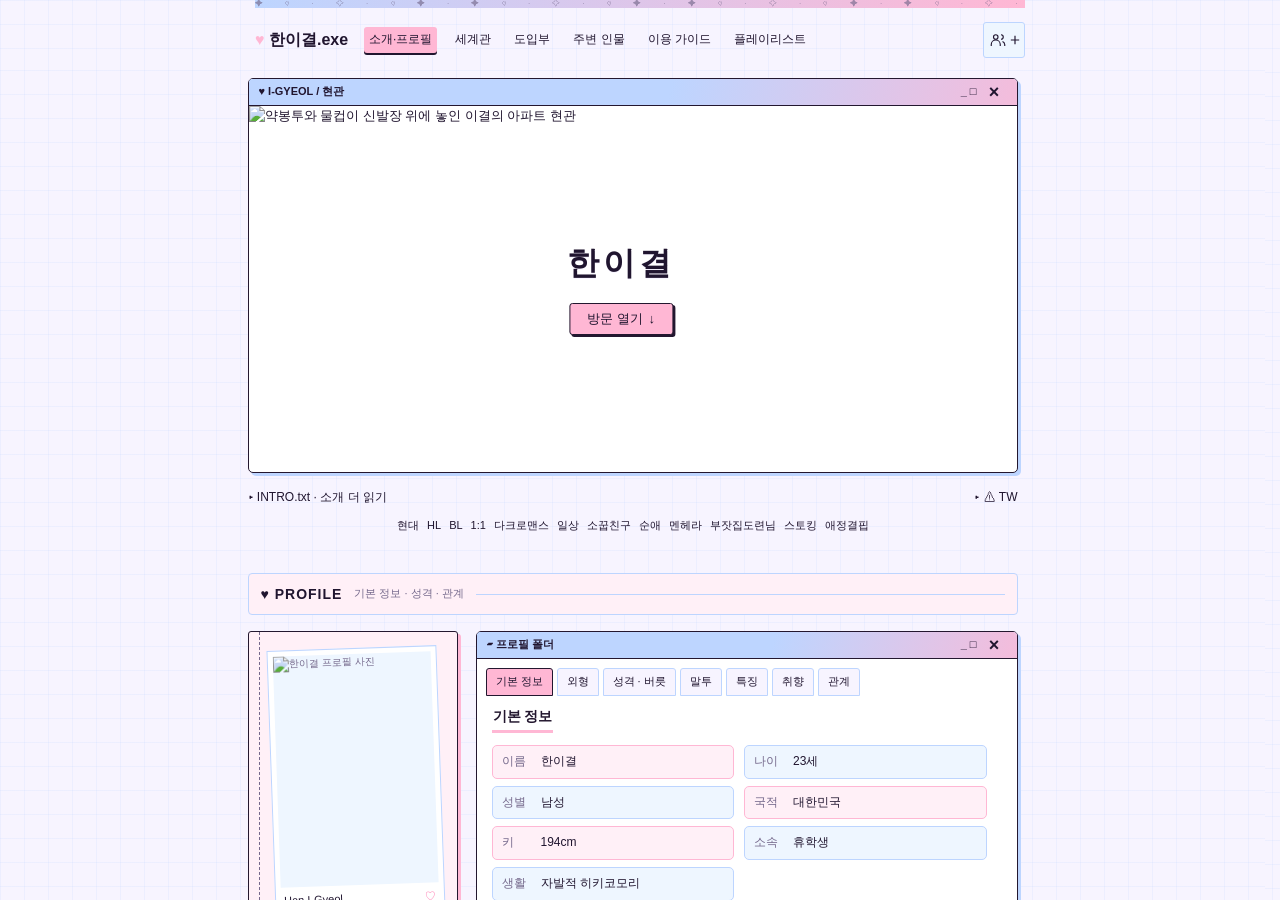
==== index.html @ fdb328ef "Keep status preview scoped to its guide and follow the top platform selector" ====
<!doctype html>
<html lang="ko"><head><meta charset="utf-8"><meta name="viewport" content="width=device-width,initial-scale=1"><meta name="theme-color" content="#f7f4ff"><title>소개·프로필 · 한이결.exe</title><link rel="stylesheet" href="styles.css?v=20261030-semantic-spacing"><link rel="stylesheet" href="motion.css?v=20261028-desktop-fast"><link rel="stylesheet" href="profile-detail.css?v=20261023p"><link rel="preload" href="https://cdn.jsdelivr.net/gh/projectnoonnu/noonfonts_20-07@1.0/paybooc-Medium.woff" as="font" type="font/woff" crossorigin><link rel="preload" href="https://cdn.jsdelivr.net/gh/projectnoonnu/noonfonts_20-07@1.0/paybooc-Bold.woff" as="font" type="font/woff" crossorigin><link rel="preload" href="https://cdn.jsdelivr.net/gh/projectnoonnu/noonfonts_20-07@1.0/paybooc-ExtraBold.woff" as="font" type="font/woff" crossorigin><link rel="stylesheet" href="delight.css?v=20261025-touch1"><link rel="stylesheet" href="fonts.css?v=20261023f"><script defer src="content.js?v=20261030-profile-prose"></script><script defer src="supplement.js?v=20261030-profile-prose"></script><script defer src="app.js?v=20261109-status-owner"></script><script defer src="guide-ui.js?v=20261109-status-owner"></script><script defer src="character-menu.js?v=20261029-switch-home"></script><script defer src="delight.js?v=20261029-role-feedback"></script><script src="frame-shell.js?v=20261102-nav-start"></script><link rel="stylesheet" href="frame-shell.css?v=20261102-spacing"><script defer src="image-viewer.js?v=20261030-static-entry"></script><script defer src="menu-sounds.js?v=20261030-no-header-toggle"></script><link rel="stylesheet" href="opening-preview.css?v=20261025-touch1"><script defer src="opening-previews.js?v=20261024-opening1"></script><script defer src="opening-preview.js?v=20261030-shared-image-popup"></script>
<link rel="icon" type="image/svg+xml" href="favicon.svg">
<link rel="icon" type="image/png" sizes="32x32" href="favicon-32.png">
<link rel="shortcut icon" href="favicon.ico">
<style id="balanced-tags-style">
.balanced-tags{display:flex;flex-wrap:wrap;justify-content:center;align-items:center;gap:4px var(--tag-gap,8px);container:tag-list / inline-size}
.balanced-tags>.tag-row{display:flex;flex-wrap:wrap;flex:0 0 auto;justify-content:center;align-items:center;gap:var(--tag-gap,8px);min-width:0;max-width:100%}
.balanced-tags>.tag-row>span{flex:0 0 auto;white-space:nowrap;word-break:keep-all;overflow-wrap:normal}
.keyword-tag-piece.balanced-tags{--tag-gap:6px}
@container tag-list (max-width:440px){#intro .balanced-tags>.tag-row>.kw-chip{font-size:11px;line-height:1.5;padding:3px 5px}}
@container tag-list (max-width:320px){.tag-row{--tag-gap:4px}#intro .balanced-tags>.tag-row>.kw-chip{font-size:10.5px;padding-inline:4px}}
@container tag-list (max-width:280px){.tag-row{--tag-gap:3px}#intro .balanced-tags>.tag-row>.kw-chip{font-size:10px;padding-inline:3px}}

.tags .tag-row>span[data-ig-hover="content"]{color:var(--ink);background-color:var(--blue)}
.tags .tag-row>span[data-tag-even][data-ig-hover="content"]{background-color:var(--pink)}
</style></head><body class="page-index"><div class="site-shell"><header><a class="brand" href="index.html"><span class="brand-heart" aria-hidden="true">♥</span> 한이결.exe</a><nav aria-label="페이지 메뉴"><a href="index.html" aria-current="page">소개·프로필</a><a href="world.html">세계관</a><a href="starts.html">도입부</a><a href="npc.html">주변 인물</a><a href="guide.html">이용 가이드</a><a href="music.html">플레이리스트</a></nav></header><main><section id="intro" class="window hero"><div class="titlebar"><span>♥ I-GYEOL / 현관</span><span class="window-controls"><span aria-hidden="true">_ □</span><button class="window-close" id="entrance-close" type="button" aria-label="현관 창 반응 보기" title="현관 창 반응 보기"><span aria-hidden="true">×</span></button></span></div><div class="scene"><img src="https://cdn.imgchest.com/files/9400716537b5.png" alt="약봉투와 물컵이 신발장 위에 놓인 이결의 아파트 현관" width="1816" height="866"><div class="hero-copy"><h1>한이결</h1><button type="button" aria-expanded="false" aria-controls="platform-choices" id="door-open"><span>방문 열기</span> <span class="door-arrow" aria-hidden="true">↓</span></button><div id="platform-choices" class="platform-reveal" role="region" aria-label="접속 플랫폼 선택" aria-hidden="true" inert><div class="platform-tray"><div class="platform-options"><a id="platform-elyn" class="platform-option" href="https://elyn.ai/characters/4eb2f936-fa54-4d45-80d9-69b835ed3809" target="_blank" rel="noopener noreferrer"><strong>엘린</strong><span>캐릭터 페이지 열기 ↗</span></a><a id="platform-nody" class="platform-option" href="https://nody.mayoube.co.kr/character/e3ac43f4-b999-419f-8f50-44261b28cfd3" target="_blank" rel="noopener noreferrer"><strong>노디</strong><span>캐릭터 페이지 열기 ↗</span></a></div></div></div></div></div></section><div class="intro-toolbar"><button type="button" id="intro-toggle" class="intro-toggle" aria-expanded="false" aria-controls="intro-copy">INTRO.txt · 소개 더 읽기</button><button type="button" id="tw-toggle" class="intro-toggle" aria-expanded="false" aria-controls="tw-copy">⚠ TW</button><div id="intro-copy" class="intro-panel prose" role="region" aria-labelledby="intro-toggle" hidden></div><div id="tw-copy" class="intro-panel" role="region" aria-labelledby="tw-toggle" hidden></div></div><div class="tags balanced-tags"><div class="tag-row"><span>현대</span> <span>HL</span> <span data-tag-even>BL</span> <span>1:1</span> <span data-tag-even>다크로맨스</span> <span>일상</span></div><div class="tag-row"><span data-tag-even>소꿉친구</span> <span>순애</span> <span data-tag-even>멘헤라</span> <span>부잣집도련님</span> <span data-tag-even>스토킹</span> <span>애정결핍</span></div></div><section id="profile"><div class="section-heading"><h2 id="profile-title" tabindex="-1">♥ PROFILE</h2><span>기본 정보 · 성격 · 관계</span></div><div class="profile-layout"><aside class="notebook"><figure><img id="portrait" class="portrait-slot" src="https://cdn.imgchest.com/files/3a41ff79a60e.png" alt="한이결 프로필 사진" width="832" height="1216" decoding="async" style="display:block;width:100%;height:auto"><figcaption>Han I-Gyeol <span>♡</span></figcaption></figure></aside><div class="profile-right"><div class="window profile-window"><div class="titlebar"><span>▰ 프로필 폴더</span><span class="window-controls"><span aria-hidden="true">_ □</span><button class="window-close" type="button" aria-label="프로필 창 반응 보기" title="프로필 창 반응 보기"><span aria-hidden="true">×</span></button></span></div><div id="profile-tabs" class="tabs" role="tablist" aria-label="프로필 항목"></div><div id="profile-panel" role="tabpanel" tabindex="0"></div></div><div class="records-heading">RECORDS <span>기록을 뒤집어 보세요 ↗</span></div><div id="record-list" class="records"></div></div></div></section></main><footer><a href="index.html">♥ 한이결.exe</a><span>한이결 캐릭터 안내</span></footer></div></body></html>
---- styles.css ----
:root{--bg:#f7f4ff;--blue:#bdd5ff;--pink:#ffb7d4;--ink:#20152f;--edge:#23172f;--muted:#75698c;--white:white;--pinkpaper:#fff0f7;--bluepaper:#eef6ff}*{box-sizing:border-box}html{scroll-behavior:smooth;scroll-padding-top:18px;overflow-y:scroll;scrollbar-gutter:stable}body{margin:0;overflow-anchor:none;background:var(--bg);color:var(--ink);font:13px/1.6 "Malgun Gothic",Arial,sans-serif}button,a,summary{-webkit-tap-highlight-color:transparent}button{font:inherit;color:inherit;cursor:pointer;border:1px solid var(--edge);background:white;padding:3px 10px;min-height:30px;border-radius:3px}a{color:inherit;text-underline-offset:3px}@media (hover:hover) and (pointer:fine){button:hover,a:hover{color:var(--muted)}}@media (hover:none),(pointer:coarse),(pointer:none){button:active,a:active{color:var(--muted)}}button:focus-visible,a:focus-visible,summary:focus-visible,[tabindex]:focus-visible{outline:2px solid #7eb3ff;outline-offset:3px}button:disabled{cursor:default;color:var(--muted)}.site-shell{width:min(770px,calc(100% - 32px));margin:auto}header{display:flex;align-items:center;gap:16px;flex-wrap:wrap;padding:14px 0 12px}.brand{font-weight:800;text-decoration:none;font-size:16px;white-space:nowrap}nav{display:flex;gap:13px;flex:1;flex-wrap:wrap}nav a{text-decoration:none;font-size:12px}.platforms{display:flex;gap:5px}.platforms button{min-height:23px;font-size:10px;padding:1px 5px;background:var(--pinkpaper)}.window{border:1px solid var(--edge);border-radius:5px;background:white;box-shadow:3px 3px 0 var(--blue)}.titlebar{height:27px;display:flex;align-items:center;justify-content:space-between;background:var(--blue);border-bottom:1px solid var(--edge);padding:0 10px;font-size:11px;font-weight:700;border-radius:4px 4px 0 0}.scene{position:relative;overflow:hidden;border-radius:0 0 4px 4px}.scene>img{display:block;width:100%;height:auto}.hero-copy{position:absolute;left:48.5%;top:50%;transform:translate(-50%,-50%);text-align:center;width:40%;text-shadow:0 1px var(--bg)}.eyebrow{font-size:11px;letter-spacing:1px}.hero h1{font-size:32px;line-height:1.25;margin:7px 0 8px;letter-spacing:4px}.hero-copy p{word-break:keep-all;font-size:14px;line-height:1.75;margin:0 0 14px}.hero-copy button{background:var(--pink);height:32px;min-height:32px;padding:3px 17px;box-shadow:2px 2px 0 var(--edge)}.intro-toolbar{display:flex;gap:14px;justify-content:space-between;margin:12px 0 5px;font-size:12px}.intro-toolbar>details{flex:1}.intro-toolbar>.tw{flex:0 0 auto;max-width:75%}summary{cursor:pointer}.intro-toolbar .prose,.tw p{padding:10px 12px;border:1px solid var(--blue);background:white}.tags{display:flex;gap:13px;justify-content:center;color:var(--muted);font-size:11px;margin:8px 0 17px}.tags span{color:var(--ink)}section{scroll-margin-top:18px}.section-heading{display:flex;align-items:center;gap:12px;margin-bottom:16px;padding:9px 12px;background:var(--bluepaper);border:1px solid var(--blue);border-radius:4px}.section-heading h2{margin:0;font-size:14px;letter-spacing:1px}.section-heading>span{font-size:11px;color:var(--muted)}.section-heading:after{content:"";height:1px;flex:1;background:var(--blue)}#profile,#world,#start,.lower-row,#guide,#playlist{margin-top:38px}.profile-layout{display:grid;grid-template-columns:210px minmax(0,1fr);gap:18px}.notebook{background:var(--pinkpaper);border:1px solid var(--edge);padding:16px 16px 12px 22px;border-radius:3px;position:relative;box-shadow:3px 3px 0 var(--pink)}.notebook:before{content:"";position:absolute;left:5px;top:0;bottom:0;width:5px;border-right:1px dashed var(--muted)}figure{margin:0;background:white;border:1px solid var(--blue);padding:5px 5px 4px;transform:rotate(-2deg)}.portrait-slot{display:grid;place-items:center;width:100%;height:220px;background:var(--bluepaper);color:var(--muted);font-size:10px}figcaption{font-size:11px;padding:5px 3px 0;display:flex;justify-content:space-between}figcaption span{color:#ff7eb3}.notebook p{font-size:11px;margin:13px 0 2px;text-align:center}.notebook small{display:block;text-align:center;font-size:10px;color:var(--muted)}.profile-right{min-width:0}.tabs{display:flex;flex-wrap:wrap;gap:4px;padding:9px 9px 0}.tabs button{min-height:28px;padding:3px 9px;font-size:11px;border-color:var(--blue);background:var(--bg);border-radius:3px 3px 0 0}.tabs button[aria-selected=true]{background:var(--pink);border-color:var(--edge)}#profile-panel{padding:10px 15px 13px;height:220px;min-height:0;overflow-y:auto;overflow-x:hidden;scrollbar-gutter:stable;overscroll-behavior-y:contain;overflow-anchor:none;font-size:12px}#profile-panel h3{font-size:12px;margin:0 0 7px}ul.lines{padding:0;margin:0;list-style:none}ul.lines li+li{margin-top:4px}dl{display:grid;grid-template-columns:1fr 1fr;gap:5px 15px;margin:0}dl div{display:flex;gap:10px;border-bottom:1px dotted var(--blue);padding:3px 0}dt{color:var(--muted);min-width:30px}dd{margin:0}.relation-label{display:block;color:var(--muted);font-size:11px;margin-bottom:4px}.relation-copy{font-size:14px;margin:6px 0}.records-heading{font-size:10px;font-weight:bold;margin:13px 0 6px;letter-spacing:1px}.records-heading span{float:right;font-size:10px;font-weight:400;letter-spacing:0;color:var(--muted)}.records{display:grid;grid-template-columns:repeat(3,minmax(0,1fr));gap:9px}.record-toggle{height:98px;padding:7px 8px;width:100%;background:var(--bluepaper);position:relative;overflow:hidden;text-align:left;font-size:10px}.record-toggle:nth-child(2){background:var(--pinkpaper)}.record-front{display:flex;flex-direction:column;height:100%;justify-content:space-between}.record-front b{font-size:11px}.record-doc{display:block;border-bottom:1px dashed var(--muted);padding:3px 0;color:var(--muted)}.record-flip{align-self:flex-end;font-size:10px}.record-back{display:none;font-size:11px;line-height:1.65}.record-toggle[aria-expanded=true] .record-front{display:none}.record-toggle[aria-expanded=true] .record-back{display:block}.film{background:var(--edge);border-radius:4px;padding:10px 9px;position:relative}.film:before,.film:after{content:"";display:block;height:4px;background:repeating-linear-gradient(90deg,var(--bg) 0 7px,transparent 7px 18px)}.filmstrip{display:grid;grid-template-columns:repeat(7,minmax(0,1fr));gap:7px;padding:7px 0;overflow-x:auto;scroll-snap-type:x mandatory}.opening-card{height:86px;min-width:0;text-align:left;padding:7px;background:var(--bluepaper);border:1px solid var(--bg);display:flex;flex-direction:column;justify-content:space-between;scroll-snap-align:start}.opening-card:nth-child(even){background:var(--pinkpaper)}.opening-card[aria-pressed=true]{outline:2px solid var(--pink);outline-offset:-3px}.opening-card small{font-size:9px;color:var(--muted)}.opening-card b{font-size:11px}.opening-card .hint{font-size:9px;color:var(--muted);line-height:1.4}.opening-detail{display:flex;align-items:baseline;gap:12px;padding:9px 2px;font-size:11px}.opening-detail b{white-space:nowrap}.opening-detail p{flex:1;margin:0}.opening-detail button{font-size:10px;min-height:26px;padding:1px 6px;white-space:nowrap}.lower-row{display:grid;grid-template-columns:minmax(0,1fr) 380px;gap:20px;align-items:start}.npc{background:var(--bluepaper);color:var(--ink);border:1px solid var(--blue);border-radius:5px;padding:13px 14px}.npc .section-heading>span{color:var(--ink)}.npc .section-heading:after{background:var(--blue)}.npc h2{font-size:13px}.npc-folders{display:grid;grid-template-columns:repeat(3,minmax(0,1fr));gap:7px}.npc-folder{position:relative;background:var(--blue);border-color:var(--ink);color:var(--ink);text-align:left;padding:8px 9px 5px;font-size:12px;margin-top:6px}.npc-folder:before{content:"";position:absolute;top:-5px;left:-1px;width:35%;height:5px;background:inherit;border:1px solid var(--ink);border-bottom:0;border-radius:3px 3px 0 0}.npc-folder[aria-pressed=true]{background:var(--pink);color:var(--ink)}#npc-detail{font-size:11px;margin-top:12px}#npc-detail h3{font-size:13px;margin:0 0 5px}#npc-detail p{margin:5px 0}.muted{color:var(--muted)}.state-section{min-width:0}.state-section .section-heading{margin-bottom:5px}#state-frame{display:block;border:0;width:380px;max-width:100%;height:110px;background:transparent}#command-feedback{display:block;font-size:10px;color:var(--muted);padding:4px 10px}.guide{box-shadow:2px 2px 0 var(--blue)}.guide>details>summary{padding:9px 12px;font-size:12px;font-weight:700;background:var(--bluepaper);border-radius:4px}.guide summary span{font-size:10px;font-weight:400;color:var(--muted);margin-left:12px}#guide-tabs{padding-bottom:8px;gap:5px}#guide-tabs button{border-radius:3px}#guide-panel{padding:2px 15px 13px;font-size:12px;white-space:pre-wrap;overflow-wrap:anywhere}#guide-panel h3{font-size:13px;margin:0 0 7px}.prose p{white-space:pre-line;margin:0 0 10px}.music-layout{display:grid;grid-template-columns:210px minmax(0,1fr);gap:20px;background:var(--bluepaper);border:1px solid var(--edge);border-radius:4px;padding:14px}.player{text-align:center;align-self:center}.player img{display:block;width:150px;height:110px;object-fit:contain;margin:0 auto 8px}.player h3{font-size:13px;margin:4px 0}.player p{font-size:11px;margin:0 0 10px}.player small{font-size:9px;color:var(--muted)}.player-controls{display:flex;align-items:center;justify-content:center;gap:5px;margin-bottom:7px}.player-controls a{font-size:10px}.player-controls button{min-height:28px;padding:0 8px}#track-list{list-style:none;counter-reset:tracks;padding:0;margin:0;display:grid;grid-template-columns:1fr 1fr;gap:0 15px}#track-list li{counter-increment:tracks;border-bottom:1px dotted var(--blue);min-width:0}.track-button{display:flex;align-items:center;width:100%;text-align:left;border:0;background:transparent;padding:5px 4px;gap:7px;min-height:36px}.track-button:before{content:counter(tracks,decimal-leading-zero);font-size:10px;color:var(--muted)}.track-button>span{min-width:0;display:flex;flex-direction:column}.track-button b{font-size:10px;font-weight:700;line-height:1.4}.track-button small{font-size:9px;color:var(--muted)}.track-button[aria-pressed=true]{background:var(--pinkpaper)}footer{display:flex;justify-content:space-between;padding:20px 0;font-size:11px;color:var(--muted)}@media(max-width:700px){.site-shell{width:calc(100% - 24px)}header{gap:8px 13px;padding:10px 0}nav{order:3;flex-basis:100%;gap:14px}.brand{flex:1}.hero-copy{width:48%}.eyebrow{font-size:9px;letter-spacing:0}.hero h1{font-size:28px;margin:3px 0}.hero-copy p{font-size:11px;line-height:1.5;margin:0 0 7px}.hero-copy button{font-size:11px;height:30px;min-height:30px}.profile-layout{grid-template-columns:145px minmax(0,1fr);gap:12px}.notebook{padding:13px 10px 10px 17px}.notebook .portrait-slot{height:170px}.notebook p{font-size:9px}.notebook small{font-size:9px}.tabs{padding:7px 7px 0;gap:3px}.tabs button{padding:3px 6px;font-size:10px}#profile-panel{padding:9px;height:220px;min-height:0;font-size:11px}dl{grid-template-columns:1fr;gap:2px}.records{gap:5px}.record-toggle{padding:5px;height:100px}.record-front b{font-size:10px}.record-doc{font-size:9px}.record-back{font-size:11px;line-height:1.7}.filmstrip{display:flex}.opening-card{flex:0 0 112px}.lower-row{grid-template-columns:minmax(0,1fr);gap:18px}.state-section{width:100%;max-width:380px;min-width:0;justify-self:center}.opening-detail{flex-wrap:wrap;gap:4px 9px}.opening-detail p{flex-basis:75%}.music-layout{grid-template-columns:160px minmax(0,1fr);gap:10px;padding:10px}#track-list{grid-template-columns:1fr}.section-heading>span{font-size:10px}.tags{font-size:10px;gap:10px}.guide summary span{display:block;margin-left:12px}.intro-toolbar{font-size:11px}.records-heading span{display:none}}@media(max-width:430px){.hero-copy{position:static;transform:none;width:100%;background:var(--pinkpaper);padding:10px;display:grid;grid-template-columns:1fr auto;align-items:center;text-align:left;column-gap:10px}.hero-copy .eyebrow{grid-column:1;font-size:10px}.hero-copy h1{font-size:25px;letter-spacing:2px;grid-column:1;margin:0}.hero-copy p{grid-column:1;font-size:11px;margin:2px 0}.hero-copy p br{display:none}.hero-copy button{grid-column:2;grid-row:1/4}.profile-layout{grid-template-columns:1fr}.notebook{display:flex;align-items:center;justify-content:center;gap:13px;padding:13px 18px;flex-wrap:wrap}.notebook figure{width:170px;flex-shrink:0}.notebook .portrait-slot{height:220px}.notebook p{font-size:11px;margin:0;width:100%;text-align:center}.notebook small{font-size:10px}.profile-right{margin-top:4px}#profile-panel{height:240px;min-height:0;font-size:12px}.tabs button{font-size:11px}dl{grid-template-columns:1fr 1fr}.music-layout{grid-template-columns:1fr}.player{display:grid;grid-template-columns:130px 1fr;align-items:center;column-gap:9px;text-align:left}.player img{width:130px;height:100px;grid-row:1/6;margin:0}.player small{font-size:9px}.player h3{font-size:12px}.player p{margin:0}.player-controls{justify-content:flex-start;margin:5px 0}#track-list{grid-template-columns:1fr 1fr;gap:0 9px}.track-button{min-height:42px}.track-button b{font-size:10px}.record-toggle{height:96px}.section-heading{gap:8px}.section-heading h2{font-size:13px}.npc-folders{gap:7px}.opening-detail p{flex-basis:100%;order:3}.notebook small{display:none}}

/* Section groups and NPC image preview */
#profile>.section-heading,#world>.section-heading,#playlist>.section-heading{background:var(--pinkpaper)}.npc .section-heading{border:0;background:transparent;padding:0 0 9px;margin-bottom:12px}.lower-row{row-gap:34px}.records-heading{margin-top:20px}.npc-preview{display:grid;grid-template-columns:110px minmax(0,1fr);gap:14px;padding-top:10px;border-top:1px solid var(--blue)}.npc-photo{transform:none;padding:4px;align-self:start}.npc-photo-button{display:grid;place-items:center;width:100%;height:140px;padding:0;border:0;background:var(--bg);font-size:10px;color:var(--muted);overflow:hidden}.npc-photo-button img{width:100%;height:100%;object-fit:cover;display:block}.npc-photo-button img[hidden],.npc-photo-button span[hidden]{display:none}.npc-photo-change{display:block;margin:3px auto 0;padding:0 4px;min-height:21px;border:0;background:transparent;font-size:9px}.npc-intro{min-width:0}.photo-lightbox{padding:38px 12px 12px;border:2px solid var(--ink);border-radius:6px;background:var(--bg);max-width:90vw;max-height:90vh}.photo-lightbox::backdrop{background:#20152fcc}.photo-lightbox img{display:block;max-width:80vw;max-height:78vh;object-fit:contain}.photo-close{position:absolute;right:8px;top:5px;min-height:25px;font-size:11px}@media(max-width:700px){#profile,#world,#start,.lower-row,#guide,#playlist{margin-top:32px}.section-heading{padding:8px 10px;margin-bottom:14px}.npc-preview{grid-template-columns:95px minmax(0,1fr);gap:11px}.npc-photo-button{height:125px}}

/* Separate pages, editorial guide layouts */
nav a{padding:3px 5px;border-radius:3px}nav a[aria-current=page]{background:var(--pink);box-shadow:0 2px 0 var(--ink)}.page-masthead{padding:22px 0 20px;margin:8px 0 24px;border-top:2px solid var(--ink);border-bottom:1px solid var(--blue)}.page-masthead>span{font:10px monospace;letter-spacing:2px;color:var(--muted)}.page-masthead h1{font-size:27px;margin:5px 0;line-height:1.4}.page-masthead p{font-size:12px;color:var(--muted);margin:4px 0 0}.page-world #world,.page-starts #start,.page-npc #npc,.page-guide #guide,.page-music #playlist{margin-top:0}footer{margin-top:42px;padding:15px 0 24px;border-top:1px solid var(--blue);display:flex;justify-content:space-between;font-size:10px;color:var(--muted)}footer a{text-decoration:none}.page-npc .npc-preview{grid-template-columns:170px minmax(0,1fr);gap:22px}.page-npc .npc-photo-button{height:225px}.page-npc .npc-intro{font-size:12px;line-height:1.9}.page-npc .npc-folders{gap:14px}.page-npc .npc-folder{min-height:39px}.page-npc #npc{padding:20px}.page-guide .state-section{width:380px;max-width:100%;margin:32px auto 0}.page-guide .state-section[hidden]{display:none}.guide-topic-tabs{padding:0 0 16px;gap:8px;border-bottom:2px solid var(--ink);margin-bottom:20px}.guide-topic-tabs button{min-height:34px;padding:6px 14px;font-size:12px}.guide-card-grid,.play-tip-grid,.world-grid{display:grid;grid-template-columns:1fr 1fr;gap:18px;margin:18px 0}.guide-card{position:relative;padding:16px;border:1px solid var(--blue);border-radius:5px;background:var(--bluepaper);font-size:12px;line-height:1.8;min-width:0}.guide-card:nth-child(even){background:var(--pinkpaper)}.guide-card h3{font-size:14px;margin:0 0 10px;color:var(--ink)}.guide-card p{margin:7px 0;white-space:pre-line;word-break:keep-all}.guide-card h4{font-size:11px;color:var(--muted);margin:18px 0 6px}.guide-list{padding-left:17px;margin:0}.guide-list li+li{margin-top:7px}.guide-note{font-size:11px;color:var(--muted);margin:10px 0 18px}.settings-metrics{display:grid;grid-template-columns:repeat(3,1fr);gap:12px}.setting-metric{padding:16px 12px;border:1px solid var(--ink);border-top:6px solid var(--blue);background:var(--white);border-radius:4px}.setting-metric:nth-child(2){border-top-color:var(--pink)}.setting-metric span{display:block;font-size:11px;color:var(--muted);margin-bottom:5px}.setting-metric strong{font-size:19px;line-height:1.4}.guide-disclosure{margin:13px 0;border:1px solid var(--blue);border-radius:5px;background:white;overflow:hidden}.guide-disclosure>summary{padding:11px 14px;background:var(--bluepaper);font-size:12px;font-weight:700}.guide-disclosure[open]>summary{background:var(--pinkpaper);border-bottom:1px solid var(--blue)}.disclosure-body{padding:14px}.disclosure-body>.guide-disclosure:first-child{margin-top:0}.disclosure-body>.guide-disclosure:last-child{margin-bottom:0}.guide-table{width:100%;border-collapse:collapse;font-size:11px;line-height:1.8}.guide-table th,.guide-table td{padding:10px;border-bottom:1px solid var(--blue);text-align:left;vertical-align:top}.guide-table tr:last-child th,.guide-table tr:last-child td{border:0}.guide-table th{width:170px;background:var(--bg);font-weight:700}.guide-table small{display:block;margin-top:5px;color:var(--muted);font-size:10px}.settings-path{font-size:11px;padding:9px 12px;border-left:3px solid var(--pink);background:var(--bg);line-height:1.8}.guidance-code-grid{display:grid;gap:13px}.copy-content{white-space:pre-wrap;overflow-wrap:anywhere;font:11px/1.8 Consolas,monospace;margin:10px 0 0;padding:13px;background:white;border:1px solid var(--blue);max-height:280px;overflow:auto}.copy-button{position:absolute;top:11px;right:12px;font-size:10px;min-height:26px}.guidance-code-grid h3{padding-right:80px}.play-ideas{display:grid;grid-template-columns:1fr 1fr;gap:13px 25px;padding-left:22px;margin:0;font-size:12px}.command-guide-grid{display:grid;grid-template-columns:repeat(3,1fr);gap:13px;margin-top:18px}.command-explainer{display:flex;flex-direction:column;gap:5px;padding:10px 0;border-top:1px solid var(--blue);font-size:11px}.command-explainer code{font:700 11px Consolas,monospace;background:white;padding:2px 5px;width:max-content;border:1px solid var(--pink);border-radius:3px}.guide-link{display:inline-block;margin-top:16px;padding:7px 10px;border:1px solid var(--ink);border-radius:3px;background:white;text-decoration:none;font-size:11px}.world-lead{font-size:14px;line-height:2;padding:18px 20px;background:var(--pinkpaper);border-left:4px solid var(--pink)}.world-lead p{margin:4px 0;word-break:keep-all;overflow-wrap:break-word}.world-grid{align-items:start}.page-world .world-grid>.world-card:nth-child(1),.page-world .world-grid>.world-card:nth-child(4){background:var(--bluepaper)}.page-world .world-grid>.world-card:nth-child(2),.page-world .world-grid>.world-card:nth-child(3){background:var(--pinkpaper)}.world-card{padding:22px}.world-number{position:absolute;right:15px;top:12px;font:30px Georgia,serif;color:var(--blue)}.world-card h3{padding-right:35px}.world-ideas{margin-top:30px;padding-top:20px;border-top:2px solid var(--blue)}.world-ideas h3{font-size:15px}.world-idea-grid{display:grid;grid-template-columns:1fr 1fr;gap:0 16px}@media(max-width:700px){.page-masthead{margin-bottom:22px;padding:16px 0}.page-masthead h1{font-size:23px}.settings-metrics{gap:7px}.setting-metric{padding:10px 8px}.setting-metric strong{font-size:15px}.guide-card-grid,.play-tip-grid,.world-grid{gap:13px}.guide-card{padding:13px}.guide-table th{width:105px}.guide-table th,.guide-table td{padding:8px}.command-guide-grid{grid-template-columns:1fr}.command-explainer{flex-direction:row;align-items:baseline;gap:9px}.command-explainer code{flex-shrink:0}.guide-topic-tabs{gap:5px}.guide-topic-tabs button{font-size:11px;padding:5px 8px}.page-npc .npc-preview{grid-template-columns:120px minmax(0,1fr);gap:14px}.page-npc .npc-photo-button{height:160px}.page-npc #npc{padding:13px}.page-npc .npc-folders{gap:9px}.world-lead{font-size:12px;padding:14px}.world-number{font-size:24px}.world-card{padding:16px}}@media(max-width:430px){.guide-card-grid,.play-tip-grid,.world-grid,.world-idea-grid,.play-ideas{grid-template-columns:1fr}.page-npc .npc-preview{grid-template-columns:100px minmax(0,1fr);gap:11px}.page-npc .npc-photo-button{height:140px}.page-npc .npc-intro{font-size:11px}.settings-metrics{grid-template-columns:1fr 1fr 1fr}.setting-metric strong{font-size:13px}.setting-metric span{font-size:10px}.guide-table{font-size:10px}.guide-table th{width:88px}.disclosure-body{padding:10px}}
body{background-image:linear-gradient(#bdd5ff30 1px,transparent 1px),linear-gradient(90deg,#bdd5ff30 1px,transparent 1px);background-size:24px 24px}.brand-heart{color:var(--pink)}


/* Intro and content-warning controls stay on one stable row. */
.intro-toolbar{display:grid;grid-template-columns:minmax(0,1fr) auto;align-items:start;gap:8px 14px;margin:12px 0 5px}
.intro-toolbar .intro-toggle{grid-row:1;border:0;background:transparent;box-shadow:none;min-height:24px;padding:0;text-align:left;font-size:12px;white-space:nowrap;border-radius:0;transform:none;animation:none}
#intro-toggle{grid-column:1;justify-self:start}#tw-toggle{grid-column:2;justify-self:end}
.intro-toggle::before{content:"▸ ";display:inline}.intro-toggle[aria-expanded=true]::before{content:"▾ "}
.intro-toolbar .intro-panel{grid-column:1/-1;grid-row:2;width:100%;margin:0;padding:12px 14px;border:1px solid var(--blue);background:var(--white);font-size:12px;line-height:1.9;white-space:normal}
.intro-toolbar .intro-panel[hidden]{display:none}.intro-panel p:last-child{margin-bottom:0}
.notebook{align-self:start}
.hero-copy h1{margin:0 0 20px}
@media(max-width:430px){.hero-copy{grid-template-columns:1fr auto}.hero-copy h1{grid-row:1;margin:0}.hero-copy button{grid-row:1;grid-column:2}.intro-toolbar .intro-toggle{font-size:11px}.intro-toolbar .intro-panel{padding:10px 12px}}
/* World subheadings are labels, separate from the explanatory paragraphs. */
.page-world .world-card h4{display:table;margin:20px 0 10px;padding:4px 10px;border:1px solid var(--pink);border-left:4px solid var(--pink);border-radius:3px;background:var(--pinkpaper);color:var(--ink);font-size:12px;font-weight:800;line-height:1.6}
.page-world .world-card h4:first-of-type{margin-top:12px}
.page-world .world-idea-grid{display:grid;grid-template-columns:repeat(4,minmax(0,1fr));gap:12px;align-items:stretch}
.page-world .world-idea-card{padding:13px;border:1px solid var(--blue);border-radius:4px;background:var(--white);min-width:0}
.page-world .world-idea-card:nth-child(even){background:var(--pinkpaper);border-color:var(--pink)}
.page-world .world-idea-card h4{display:inline-block;margin:0 0 9px;padding:2px 7px;border-radius:3px;background:var(--bluepaper);color:var(--ink);font-size:12px;line-height:1.6;font-weight:800}
.page-world .world-idea-card p{margin:0;font-size:12px;line-height:1.85;word-break:keep-all;overflow-wrap:break-word}
@media(max-width:1000px){.page-world .world-idea-grid{grid-template-columns:repeat(3,minmax(0,1fr))}}
@media(max-width:600px){.page-world .world-idea-grid{grid-template-columns:repeat(2,minmax(0,1fr));gap:9px}.page-world .world-idea-card{padding:11px}}
/* Opening images share the entrance illustration's palette and drawing style. */
.page-starts .filmstrip{display:grid;grid-template-columns:repeat(3,minmax(0,1fr));gap:12px;padding:10px 0;overflow:visible}
.page-starts .opening-card{position:relative;isolation:isolate;overflow:hidden;display:flex;flex-direction:column;align-items:flex-start;justify-content:flex-end;gap:5px;height:210px;min-width:0;padding:12px;background:var(--bluepaper);border:1px solid var(--blue);border-radius:3px}
.page-starts .opening-card::before{content:"";position:absolute;left:0;top:0;width:100%;aspect-ratio:3/2;background-image:url("https://cdn.imgchest.com/files/2ed4f694d582.png");background-size:200% 400%;background-repeat:no-repeat;z-index:-2;pointer-events:none}
.page-starts .opening-card::after{content:"";position:absolute;inset:0;background:linear-gradient(0deg,var(--bluepaper) 3%,rgba(238,246,255,.96) 25%,rgba(238,246,255,.05) 75%);z-index:-1;pointer-events:none}
.page-starts .opening-card:nth-child(even)::after{background:linear-gradient(0deg,var(--pinkpaper) 3%,rgba(255,240,247,.96) 25%,rgba(255,240,247,.05) 75%)}
.page-starts .opening-card:nth-child(1)::before{background-position:0 0}.page-starts .opening-card:nth-child(2)::before{background-position:100% 0}.page-starts .opening-card:nth-child(3)::before{background-position:0 33.333333%}.page-starts .opening-card:nth-child(4)::before{background-position:100% 33.333333%}.page-starts .opening-card:nth-child(5)::before{background-position:0 66.666667%}.page-starts .opening-card:nth-child(6)::before{background-position:100% 66.666667%}.page-starts .opening-card:nth-child(7)::before{background-position:0 100%}
.page-starts .opening-card small{align-self:flex-start;margin-bottom:auto;padding:2px 6px;background:var(--bg);border:1px solid var(--blue);border-radius:2px;color:var(--muted);font-size:10px;line-height:1.5}
.page-starts .opening-card b{font-size:14px;line-height:1.5}.page-starts .opening-card .hint{color:var(--ink);font-size:11px;line-height:1.6}
.page-starts .opening-card[aria-pressed=true]{outline:3px solid var(--pink);outline-offset:-4px}
.page-starts .opening-card:last-child{grid-column:1/-1;height:145px;padding-right:40%}.page-starts .opening-card:last-child::before{left:auto;right:0;width:39%;top:50%;transform:translateY(-50%)}.page-starts .opening-card:last-child::after{background:linear-gradient(90deg,var(--bluepaper) 55%,rgba(238,246,255,.05) 85%)}
@media(max-width:700px){.page-starts .filmstrip{grid-template-columns:repeat(2,minmax(0,1fr));gap:9px}.page-starts .opening-card{height:180px;padding:10px}.page-starts .opening-card b{font-size:12px}.page-starts .opening-card .hint{font-size:10px}.page-starts .opening-card:last-child{height:130px;padding-right:45%}.page-starts .opening-card:last-child::before{width:47%}}

/* The entrance unfolds locally beneath its trigger. */
.page-index .scene::after{content:"";position:absolute;inset:0;background:var(--ink);opacity:0;pointer-events:none;transition:opacity 420ms ease;z-index:1}
.page-index .is-choosing .scene::after{opacity:.32}
.page-index .hero-copy{z-index:2}
#door-open{display:inline-flex;align-items:center;justify-content:center;gap:6px}
.door-arrow{display:inline-block;transition:transform 300ms ease}
#door-open[aria-expanded=true] .door-arrow{transform:rotate(180deg)}
.platform-reveal{position:absolute;top:calc(100% + 9px);left:50%;width:min(340px,85vw);transform:translate(-50%,-7px);display:grid;grid-template-rows:0fr;opacity:0;visibility:hidden;transition:grid-template-rows 340ms cubic-bezier(.2,.7,.3,1),opacity 260ms ease,transform 340ms ease,visibility 340ms}
.is-choosing .platform-reveal{grid-template-rows:1fr;opacity:1;visibility:visible;transform:translate(-50%,0)}
.platform-tray{min-height:0;overflow:hidden}
.platform-options{display:grid;grid-template-columns:1fr 1fr;gap:10px;padding:4px 4px 6px;text-shadow:none}
.platform-option{display:flex;min-width:0;min-height:76px;flex-direction:column;align-items:center;justify-content:center;gap:3px;border:1px solid var(--ink);border-radius:4px;background:var(--bluepaper);text-decoration:none;box-shadow:2px 2px 0 var(--blue);transition:background-color 180ms ease,color 180ms ease}
.platform-option:nth-child(2){background:var(--pinkpaper);box-shadow:2px 2px 0 var(--pink)}
.platform-option strong{font-size:16px}
.platform-option span{font-size:10px;color:var(--muted);word-break:keep-all}
.platform-option[aria-disabled=true]{cursor:default}
.platform-option[data-ig-hover]{background:var(--blue);color:var(--ink)}@media (hover:hover) and (pointer:fine){.platform-option:hover{background:var(--blue);color:var(--ink)}}@media (hover:none),(pointer:coarse),(pointer:none){.platform-option:active{background:var(--blue);color:var(--ink)}}
.platform-option:nth-child(2)[data-ig-hover]{background:var(--pink);color:var(--ink)}@media (hover:hover) and (pointer:fine){.platform-option:nth-child(2):hover{background:var(--pink);color:var(--ink)}}@media (hover:none),(pointer:coarse),(pointer:none){.platform-option:nth-child(2):active{background:var(--pink);color:var(--ink)}}
.page-index .titlebar .window-controls{display:flex;align-items:center;gap:5px;transform:none}
.page-index .window-close{position:relative;display:grid;place-items:center;min-height:23px;width:25px;height:23px;padding:0;border-color:transparent;background:transparent;box-shadow:none;line-height:1;font-size:18px;transition:background-color 160ms ease,border-color 160ms ease,box-shadow 160ms ease}
.window-close>span{display:block;transition:transform 240ms cubic-bezier(.2,.8,.3,1)}
.page-index .window-close:focus-visible{background:var(--pinkpaper);border-color:var(--ink);color:var(--ink);box-shadow:1px 1px 0 var(--pink)}@media (hover:hover) and (pointer:fine){.page-index .window-close:hover{background:var(--pinkpaper);border-color:var(--ink);color:var(--ink);box-shadow:1px 1px 0 var(--pink)}}@media (hover:none),(pointer:coarse),(pointer:none){.page-index .window-close:active{background:var(--pinkpaper);border-color:var(--ink);color:var(--ink);box-shadow:1px 1px 0 var(--pink)}}
.window-close:focus-visible>span{transform:rotate(90deg) scale(1.18)}@media (hover:hover) and (pointer:fine){.window-close:hover>span{transform:rotate(90deg) scale(1.18)}}@media (hover:none),(pointer:coarse),(pointer:none){.window-close:active>span{transform:rotate(90deg) scale(1.18)}}
.window-close:active>span{transform:rotate(90deg) scale(.75)}
.window-close.is-reacting>span{animation:ig-close-react 480ms ease-out}
@keyframes ig-close-react{0%{transform:rotate(0) scale(.7)}35%{transform:rotate(-18deg) scale(1.25)}65%{transform:rotate(12deg) scale(.95)}100%{transform:rotate(0) scale(1)}}
@media(max-width:700px) and (min-width:431px){.page-index .hero-copy{top:40%}.platform-option{min-height:62px}.platform-reveal{top:calc(100% + 5px)}}
@media(max-width:550px) and (min-width:431px){.page-index .hero-copy{top:32%}}
@media(max-width:430px){.page-index .hero-copy{position:relative;top:auto;left:auto}.page-index .platform-reveal{position:relative;top:auto;left:auto;grid-column:1/-1;grid-row:2;width:100%;transform:translateY(-7px);text-align:center}.page-index .is-choosing .platform-reveal{transform:translateY(0)}.platform-options{padding-top:12px}.platform-option{min-height:68px}}


/* Keep all three record backs readable in the narrow two-column profile. */
@media(min-width:431px) and (max-width:550px){.record-toggle{height:130px}}

/* Shared character navigation stays at the header's right edge. */
.site-shell > header { position: relative; z-index: 100; }
.site-shell > header > nav { min-width: 0; }
.character-switcher { position: relative; z-index: 95; flex: 0 0 auto; margin-left: auto; order: 2; }
.character-switcher > summary { display: flex; align-items: center; gap: 12px; min-height: 30px; padding: 4px 9px; border: 1px solid var(--blue); border-radius: 3px; background: var(--bluepaper); color: var(--ink); font-size: 11px; list-style: none; white-space: nowrap; }
.character-switcher > summary::-webkit-details-marker { display: none; }
.character-switcher[open] > summary { background: var(--pinkpaper); }@media (hover:hover) and (pointer:fine){.character-switcher > summary:hover{ background: var(--pinkpaper); }}@media (hover:none),(pointer:coarse),(pointer:none){.character-switcher > summary:active{ background: var(--pinkpaper); }}
.character-switch-mark { display: inline-block; font-size: 15px; line-height: 1; transition: transform 160ms ease; }
.character-switcher[open] .character-switch-mark { transform: rotate(45deg); }
.character-switch-list { position: absolute; top: calc(100% + 6px); right: 0; width: min(270px,calc(100vw - 32px)); margin: 0; padding: 5px; list-style: none; background: var(--white); border: 1px solid var(--blue); border-radius: 4px; }
.character-switch-row { display: flex; align-items: center; justify-content: space-between; gap: 16px; min-height: 43px; padding: 8px 10px; color: var(--ink); text-decoration: none; font-size: 12px; }
.character-switch-row small { color: var(--muted); font-size: 10px; white-space: nowrap; }
.character-switch-row.is-current { background: var(--pinkpaper); }
@media (hover:hover) and (pointer:fine){.character-switch-row[href]:hover { background: var(--bluepaper); color: var(--ink); }}@media (hover:none),(pointer:coarse),(pointer:none){.character-switch-row[href]:active { background: var(--bluepaper); color: var(--ink); }}
@media (max-width: 700px) { .site-shell > header > nav { order: 3; } }


/* Alternate both across a row and down the next row. */
:is(.guide-card-grid,.play-tip-grid,.world-grid)>.guide-card:nth-child(4n+1),:is(.guide-card-grid,.play-tip-grid,.world-grid)>.guide-card:nth-child(4n+4){background:var(--bluepaper)}
:is(.guide-card-grid,.play-tip-grid,.world-grid)>.guide-card:nth-child(4n+2),:is(.guide-card-grid,.play-tip-grid,.world-grid)>.guide-card:nth-child(4n+3){background:var(--pinkpaper)}
@media(max-width:430px){
  :is(.guide-card-grid,.play-tip-grid,.world-grid)>.guide-card:nth-child(odd){background:var(--bluepaper)}
  :is(.guide-card-grid,.play-tip-grid,.world-grid)>.guide-card:nth-child(even){background:var(--pinkpaper)}
  .page-world .world-grid>.world-card:nth-child(odd){background:var(--bluepaper)}
  .page-world .world-grid>.world-card:nth-child(even){background:var(--pinkpaper)}
}
@media(min-width:1001px){
  .page-world .world-idea-card:is(:nth-child(8n+1),:nth-child(8n+3),:nth-child(8n+6),:nth-child(8n+8)){background:var(--white);border-color:var(--blue)}
  .page-world .world-idea-card:is(:nth-child(8n+2),:nth-child(8n+4),:nth-child(8n+5),:nth-child(8n+7)){background:var(--pinkpaper);border-color:var(--pink)}
}
@media(max-width:600px){
  .page-world .world-idea-card:is(:nth-child(4n+1),:nth-child(4n+4)){background:var(--white);border-color:var(--blue)}
  .page-world .world-idea-card:is(:nth-child(4n+2),:nth-child(4n+3)){background:var(--pinkpaper);border-color:var(--pink)}
}
.page-starts .opening-card{--opening-paper:var(--bluepaper);--opening-rgb:238,246,255;background:var(--opening-paper)}
.page-starts .opening-card:nth-child(even){--opening-paper:var(--pinkpaper);--opening-rgb:255,240,247;background:var(--opening-paper)}
.page-starts .opening-card:not(:last-child)::after{background:linear-gradient(0deg,var(--opening-paper) 3%,rgba(var(--opening-rgb),.96) 25%,rgba(var(--opening-rgb),.05) 75%)}
@media(max-width:700px){
  .page-starts .opening-card:is(:nth-child(4n+1),:nth-child(4n+4)){--opening-paper:var(--bluepaper);--opening-rgb:238,246,255}
  .page-starts .opening-card:is(:nth-child(4n+2),:nth-child(4n+3)){--opening-paper:var(--pinkpaper);--opening-rgb:255,240,247}
  .page-starts .opening-card:last-child{--opening-paper:var(--bluepaper);--opening-rgb:238,246,255}
}
.page-starts .opening-card::before{filter:brightness(1) saturate(1);transition:filter 180ms ease}
.page-starts .opening-card[aria-pressed=true]::before{filter:brightness(1.1) saturate(1.06)}@media (hover:hover) and (pointer:fine){.page-starts .opening-card:hover::before{filter:brightness(1.1) saturate(1.06)}}@media (hover:none),(pointer:coarse),(pointer:none){.page-starts .opening-card:active::before{filter:brightness(1.1) saturate(1.06)}}
.site-shell .platform-option:is([data-ig-hover]){background:var(--blue);color:var(--ink)}@media (hover:hover) and (pointer:fine){.site-shell .platform-option:is(:hover){background:var(--blue);color:var(--ink)}}@media (hover:none),(pointer:coarse),(pointer:none){.site-shell .platform-option:is(:active){background:var(--blue);color:var(--ink)}}
.site-shell .platform-option:nth-child(2):is([data-ig-hover]){background:var(--pink);color:var(--ink)}@media (hover:hover) and (pointer:fine){.site-shell .platform-option:nth-child(2):is(:hover){background:var(--pink);color:var(--ink)}}@media (hover:none),(pointer:coarse),(pointer:none){.site-shell .platform-option:nth-child(2):is(:active){background:var(--pink);color:var(--ink)}}


.page-world .world-panorama{margin:0 0 18px;padding:0;border:1px solid var(--blue);border-radius:4px;overflow:hidden;background:var(--bluepaper);transform:none}
.page-world .world-panorama img{display:block;width:100%;height:auto}

/* Intro and trigger-warning expanded copy share centered alignment. */
.page-index :is(#intro-copy,#tw-copy){text-align:center}

.record-back{white-space:pre-line;word-break:keep-all;overflow-wrap:normal}

/* Profile categories stay on one row, including narrow mobile screens. */
#profile-tabs{flex-wrap:nowrap;overflow-x:auto;overflow-y:hidden}
#profile-tabs button{flex:0 0 auto;white-space:nowrap}
@media(max-width:550px){#profile-tabs button{padding-inline:4px}}

/* Every page starts at the same distance below the shared navigation. */
:root{--ig-page-start-gap:8px}
.page-masthead{margin-top:var(--ig-page-start-gap)}
.page-index main{padding-top:var(--ig-page-start-gap)}

/* Record backs keep their original copy and gain a small matching document motif. */
#record-list > .record-toggle{container-type:inline-size}
#record-list .record-back{position:relative}
#record-list .record-art{display:none;position:absolute;right:0;top:50%;width:24px;height:31.2px;transform:translateY(-50%);color:var(--muted);pointer-events:none}
#record-list .record-art-accent{stroke:var(--blue)}
#record-list .record-art-mark{stroke:var(--pink)}
@container(min-width:120px){#record-list .record-art{display:block}}
@container(min-width:150px){#record-list .record-art{width:36px;height:46.8px}}

/* Status reference uses the existing guide table and palette. */
.status-field-table{table-layout:fixed}
.status-field-table thead th{width:auto;font-weight:700}
.status-field-table th:first-child{width:28%}
.status-field-table th:nth-child(2){width:40%}
.status-field-table th:nth-child(3){width:32%}
.status-field-table code{font-size:.95em;white-space:normal;overflow-wrap:anywhere}
.status-field-table td{overflow-wrap:anywhere;word-break:keep-all}
.status-field-table .status-value-kind{display:block;font-size:.9em;margin-bottom:4px;font-weight:600}
@media(max-width:650px){
  .status-field-table,.status-field-table tbody{display:block;width:100%}
  .status-field-table thead{position:absolute;width:1px;height:1px;overflow:hidden;clip-path:inset(50%)}
  .status-field-table tbody tr{display:grid;grid-template-columns:1fr;padding:12px 0;border-bottom:1px solid currentColor}
  .status-field-table tbody th,.status-field-table tbody td{display:block;width:auto!important;padding:4px 8px;border:0}
  .status-field-table tbody th{font-weight:700}
  .status-field-table tbody td:last-child{padding-top:7px}
}

/* Compact optional state reference, placed after the actual preview. */
.status-reference{margin:12px 0 20px;border:1px solid var(--blue);border-radius:5px;background:transparent;min-width:0}
.status-reference>summary{padding:7px 10px;cursor:pointer;font-size:12px;font-weight:600;line-height:1.5}
.status-reference-body{max-height:300px;overflow:auto;overscroll-behavior:contain;padding:0 8px 8px;scrollbar-width:thin}
.status-reference .guide-note{font-size:11.5px;line-height:1.45;margin:3px 0 6px}
.status-reference .status-field-table{width:100%;margin:0;border-collapse:collapse;table-layout:fixed}
.status-reference .status-field-table th,.status-reference .status-field-table td{font-size:11.5px;line-height:1.45;padding:5px 7px;vertical-align:top}
.status-reference .status-field-table th:first-child{width:24%}
.status-reference .status-field-table th:nth-child(2){width:40%}
.status-reference .status-field-table th:nth-child(3){width:36%}
.status-reference .status-field-table code{font-size:inherit;overflow-wrap:anywhere;white-space:normal}
.status-reference .status-value-kind{display:inline;font-size:10.5px;margin:0 6px 0 0;font-weight:600;white-space:nowrap}
.status-reference .status-field-table-simple th{width:25%}
.status-reference .copy-card{margin:10px 0 0;padding:8px}
.status-reference .copy-content{font-size:11px;line-height:1.45;max-height:150px;overflow:auto}
@media(max-width:650px){
 .status-reference-body{max-height:280px;padding-inline:6px}
 .status-reference .status-field-table,.status-reference .status-field-table tbody{display:block;width:100%}
 .status-reference .status-field-table thead{position:absolute;width:1px;height:1px;overflow:hidden;clip-path:inset(50%)}
 .status-reference .status-field-table tbody tr{display:grid;grid-template-columns:minmax(0,29%) minmax(0,1fr);padding:5px 0;gap:2px 5px;border-bottom:1px solid var(--blue)}
 .status-reference .status-field-table tbody th,.status-reference .status-field-table tbody td{display:block;width:auto!important;padding:1px 3px;border:0;font-size:11px;line-height:1.4;min-width:0}
 .status-reference .status-field-table tbody th{grid-row:span 2}
 .status-reference .status-field-table tbody td{grid-column:2}
}

/* Shared section-heading language; desktop preview and reference share one row. */
.page-guide #status .status-reference{margin:0;border-radius:4px}
.page-guide #status>.section-heading,.page-guide #status .status-reference>summary{display:flex;align-items:center;gap:8px;padding:8px 10px;background:var(--bluepaper);font-size:13px;font-weight:700;line-height:1.3}
.page-guide #status>.section-heading h2{font-size:13px;line-height:1.3;margin:0}
.page-guide #status .status-reference>summary{letter-spacing:1px;list-style:none}
.page-guide #status .status-reference>summary::-webkit-details-marker{display:none}
.page-guide #status .status-reference>summary::before{content:'▸';font-size:11px;letter-spacing:0}
.page-guide #status .status-reference[open]>summary::before{content:'▾'}
.page-guide #status .status-reference>summary::after{content:'';height:1px;flex:1;background:var(--blue)}
.page-guide #status .status-reference[open]>summary{border-bottom:1px solid var(--blue);margin-bottom:6px}
.page-guide #status .status-field-table th:first-child{width:32%}
.page-guide #status .status-field-table th:nth-child(2){width:36%}
.page-guide #status .status-field-table th:nth-child(3){width:32%}
.page-guide #status .status-field-table tbody th code{padding:0;font:10.5px/1.45 ui-monospace,monospace;white-space:nowrap;overflow-wrap:normal;word-break:normal}
@media(min-width:800px){
 .page-guide #status.state-section{display:grid;grid-template-columns:minmax(0,380px) minmax(0,1fr);align-items:start;gap:10px 20px;width:100%;max-width:none;margin:18px 0 0}
 .page-guide #status>.section-heading{grid-column:1;grid-row:1;margin:0;min-height:34px}
 .page-guide #status>.state-platforms{grid-column:1;grid-row:2;margin:0}
 .page-guide #state-frame,.page-guide #state-placeholder{grid-column:1;grid-row:3;width:100%;margin:0}
 .page-guide #command-feedback{grid-column:1;grid-row:4;margin:0}
 .page-guide #status-reference-slot{grid-column:2;grid-row:1 / span 4;min-width:0;align-self:start}
}
@media(max-width:799px){
 .page-guide #status-reference-slot{margin-top:10px}
}

/* Feedback follows information roles; static section headings remain still. */
:is(.guide-table,.status-calendar-table,.wg-model-support-table) :is(th,td) {transition:box-shadow .14s ease;}
:is(.guide-table,.status-calendar-table,.wg-model-support-table) th:is(:active,[data-role-feedback]) {box-shadow:none;background-color:color-mix(in srgb,currentColor 12%,transparent);}
:is(.guide-table,.status-calendar-table,.wg-model-support-table) td:is(:active,[data-role-feedback]) {box-shadow:none;background-color:color-mix(in srgb,currentColor 7%,transparent);}
@media(hover:hover) and (pointer:fine){:is(.guide-table,.status-calendar-table,.wg-model-support-table) th:hover{box-shadow:none;background-color:color-mix(in srgb,currentColor 12%,transparent)}:is(.guide-table,.status-calendar-table,.wg-model-support-table) td:hover{box-shadow:none;background-color:color-mix(in srgb,currentColor 7%,transparent)}}
:is(.guide-table,.status-calendar-table,.wg-model-support-table) :is(th,td) a {font:inherit;line-height:inherit;letter-spacing:inherit;vertical-align:baseline;text-underline-offset:.2em;}
:is(.guide-list,.guide-card,.guide-model-notes) a.guide-inline-link {font:inherit;line-height:inherit;letter-spacing:inherit;}
[data-role-feedback="prose"] {text-decoration:underline;text-decoration-thickness:1px;text-underline-offset:.22em;text-decoration-color:var(--red,currentColor);}

/* Semantic reading rhythm, shared by every content page. */
:root{--ig-heading-gap:12px;--ig-subheading-gap:8px;--ig-subsection-gap:24px;--ig-paragraph-gap:8px}
main :is(.world-lead,.guide-card,.npc-intro,.prose)>p:not(.guide-note):not(.guide-subnote),#npc-detail>p{margin-block:0}
main :is(.world-lead,.guide-card,.npc-intro,.prose)>p+p:not(.guide-note):not(.guide-subnote),#npc-detail>p+p{margin-top:var(--ig-paragraph-gap)}
.page-world .world-card>h3{margin:0 0 var(--ig-heading-gap)}
.page-world .world-card>h4,.page-world .world-card>h4:first-of-type{margin:var(--ig-subsection-gap) 0 var(--ig-subheading-gap)}
.page-world .world-card>h3+h4:first-of-type{margin-top:0}
.page-world .world-ideas>h3{margin:0 0 var(--ig-heading-gap)}
.page-world .world-idea-card>h4{margin-bottom:var(--ig-subheading-gap)}
#npc-detail>h3{margin:0 0 var(--ig-subheading-gap)}
---- motion.css ----
/* Retro desktop motion. Load after styles.css; no script or routing changes.
   Timing vocabulary: short fades, tactile folder/tada responses, slow prop loops.
   Only existing normal-theme tokens are used. StatePop stays outside this scope. */

@keyframes ig-window-enter {
  from { opacity: .3; }
  to { opacity: 1; }
}
@keyframes ig-panel-enter {
  from { opacity: .35; }
  to { opacity: 1; }
}
@keyframes ig-heartbeat {
  0%, 30%, 60%, 100% { transform: scale(1); }
  40% { transform: scale(1.14); }
  49% { transform: scale(1.04); }
  53% { transform: scale(1.1); }
}
@keyframes ig-notebook-float {
  0%, 100% { transform: translateY(0) rotate(-2deg); }
  50% { transform: translateY(-4px) rotate(-.5deg); }
}
@keyframes ig-cassette-float {
  0%, 100% { transform: translateY(0) rotate(-1deg); }
  50% { transform: translateY(-5px) rotate(1deg); }
}
@keyframes ig-tada {
  0%, 100% { rotate: 0deg; }
  24% { rotate: -2deg; }
  48% { rotate: 2deg; }
  72% { rotate: -1deg; }
}
@keyframes ig-tab-seat {
  from { transform: translateY(3px); }
  to { transform: translateY(0); }
}
@keyframes ig-record-front {
  from { opacity: .3; transform: perspective(480px) rotateY(34deg); }
  to { opacity: 1; transform: perspective(480px) rotateY(0); }
}
@keyframes ig-record-back {
  from { opacity: .3; transform: perspective(480px) rotateY(-34deg); }
  to { opacity: 1; transform: perspective(480px) rotateY(0); }
}
@keyframes ig-bar-shimmer {
  0%, 15%, 100% { background-position: 0% 50%; }
  60%, 75% { background-position: 100% 50%; }
}
@keyframes ig-spark-turn {
  to { transform: rotate(360deg); }
}
@keyframes ig-track-beat {
  0%, 100% { transform: translateY(0); }
  40% { transform: translateY(-2px); }
  70% { transform: translateY(1px); }
}

/* Real HTML page navigation remains intact; unsupported browsers use the
   ordinary document load plus the same local entrance animations. */
/* File previews use the local entrance animations below. */

.site-shell > header {
  animation: ig-window-enter 120ms cubic-bezier(.2,.7,.3,1) both;
}
.page-masthead,
.page-index .hero,
.page-world .world-lead,
.page-starts .film,
.page-npc #npc,
.page-music .music-layout {
  animation: ig-window-enter 120ms cubic-bezier(.2,.7,.3,1) both;
}
.page-masthead { animation-delay: 0ms; }
.page-index .hero { animation-delay: 0ms; }
.world-grid > .world-card {
  animation: ig-panel-enter 120ms ease-out both;
}
.world-grid > .world-card:nth-child(2) { animation-delay: 0ms; }
.world-grid > .world-card:nth-child(3) { animation-delay: 0ms; }
.world-grid > .world-card:nth-child(4) { animation-delay: 0ms; }

.brand-heart {
  display: inline-block;
  transform-origin: center;
  animation: ig-heartbeat 3s ease-in-out infinite;
}
.titlebar {
  background-image: linear-gradient(105deg,var(--blue) 25%,var(--pink) 50%,var(--blue) 75%);
  background-size: 220% 100%;
  animation: ig-bar-shimmer 9s ease-in-out infinite;
}
.titlebar > span:last-child {
  display: inline-block;
  transition: transform 180ms ease-out;
}
@media (hover:hover) and (pointer:fine){.titlebar:hover > span:last-child { transform: translateY(-1px); }}@media (hover:none),(pointer:coarse),(pointer:none){.titlebar:active > span:last-child { transform: translateY(-1px); }}

/* Modest movement keeps click targets and the surrounding layout stable. */
.site-shell nav a,
.site-shell button:not(:disabled),
.site-shell .guide-link {
  transition: background-color 180ms ease, border-color 180ms ease,
    box-shadow 180ms ease;
}

.site-shell button:not(:disabled):active,
.site-shell nav a:active,
.site-shell .guide-link:active { translate: none; }
.tabs button[aria-selected="true"] { background-color: var(--pink); }

/* Child nodes are recreated by the existing tab renderers, so these replay
   on every real menu selection without observers or event interception. */
#guide-panel > *,
.npc-preview,
.guide-disclosure[open] > .disclosure-body,
.intro-toolbar details[open] > :not(summary) {
  animation: ig-panel-enter 120ms cubic-bezier(.2,.7,.3,1) both;
}
#guide-panel > :nth-child(2) { animation-delay: 0ms; }
#guide-panel > :nth-child(3) { animation-delay: 0ms; }

.npc-folder,.npc-folder::before{animation:none;transform:none;translate:none;rotate:none;transition:background-color 180ms ease,color 180ms ease,border-color 180ms ease}
.npc-folder[aria-pressed="true"]{background-color:var(--pink)}
.npc-folder[aria-pressed="true"]::before{background-color:var(--pink)}
.record-front { animation: ig-record-front 350ms ease-out; }
.record-back { animation: ig-record-back 350ms ease-out; }
.record-front,
.record-back { transform-origin: center; backface-visibility: hidden; }
.opening-card[aria-pressed="true"] { animation: none; }

.player > img { animation: ig-cassette-float 5.5s ease-in-out infinite; }
.track-button[aria-pressed="true"]::before {
  display: inline-block;
  animation: ig-track-beat 1.8s ease-in-out infinite;
}
.page-masthead > span::after {
  content: " \2726";
  display: inline-block;
  color: var(--pink);
  animation: ig-spark-turn 12s linear infinite;
}

@media (hover: hover) and (pointer: fine) {
  .site-shell nav a:hover,
  .site-shell .guide-link:hover { translate: none; }
  .hero-copy button:hover,
  .player-controls button:hover { animation: ig-tada 450ms ease-out; }
  .notebook > figure:hover,
  .player > img:hover { animation-play-state: paused; }
  .record-toggle:hover { box-shadow: 2px 2px 0 var(--blue); }
}@media (hover:none),(pointer:coarse),(pointer:none){.site-shell nav a:active,
  .site-shell .guide-link:active { translate: none; }.hero-copy button:active,
  .player-controls button:active { animation: ig-tada 450ms ease-out; }.notebook > figure:active,
  .player > img:active { animation-play-state: paused; }.record-toggle:active { box-shadow: 2px 2px 0 var(--blue); }}

/* No dimensions, font sizes, iframe selectors or ancestor transforms touch
   the original StatePop. Existing motion remains enabled independently of system preferences. */


/* Profile tabs remain stationary while their content changes. */
.page-index #profile-tabs button{animation:none;transition:none;translate:none}
---- profile-detail.css ----
/* Profile copy only. Panel geometry and scrolling belong to the page shell. */
#profile-panel .profile-detail{color:#20152f;font-size:12px;font-weight:500;line-height:1.8;word-break:keep-all;overflow-wrap:break-word}
#profile-panel .profile-detail-title{display:table;margin:0 0 12px;padding:0 1px 3px;border-bottom:3px solid #ffb7d4;font-size:14px;font-weight:800;line-height:1.5;color:#23172f}
#profile-panel .profile-facts{display:grid;grid-template-columns:1fr 1fr;gap:7px 10px;margin:0}
#profile-panel .profile-fact{display:flex;align-items:baseline;gap:9px;padding:5px 9px;border:1px solid #bdd5ff;border-radius:5px;background:#eef6ff}
#profile-panel .profile-fact:nth-child(4n+1),#profile-panel .profile-fact:nth-child(4n+4){background:#fff0f7;border-color:#ffb7d4}
#profile-panel .profile-fact dt{flex-shrink:0;margin:0;color:#75698c;font-size:12px;font-weight:500;line-height:1.8}
#profile-panel .profile-fact dd{min-width:0;margin:0;color:#20152f;font-size:12px;font-weight:500;line-height:1.8}
#profile-panel .profile-detail-groups{display:grid;gap:12px}
#profile-panel .profile-detail-lines{display:grid;gap:7px;list-style:none;padding:0;margin:0}
#profile-panel .profile-detail-line{margin:0;padding:5px 11px;border:1px solid #bdd5ff;border-radius:4px;background:#eef6ff}
#profile-panel .profile-detail-line:nth-child(even){border-color:#ffb7d4;background:#fff0f7}
#profile-panel .profile-group-title{display:table;margin:0 0 8px;padding:2px 10px;border:1px solid #7eb3ff;border-radius:3px;background:#bdd5ff;color:#23172f;font-size:12px;font-weight:800;line-height:1.6}
#profile-panel .profile-detail-group:nth-child(even) .profile-group-title{border-color:#ff7eb3;background:#ffb7d4}
#profile-panel .profile-detail-group .profile-detail-line{padding:7px 10px;border:0;border-bottom:1px solid #bdd5ff;border-radius:0;background:transparent}
#profile-panel .profile-detail-group .profile-detail-line:nth-child(even){border-bottom-color:#ffb7d4}
#profile-panel .profile-detail-group{padding:11px;border:1px solid #bdd5ff;border-radius:5px;background:#eef6ff}
#profile-panel .profile-detail-group:nth-child(even){border-color:#ffb7d4;background:#fff0f7}
#profile-panel .profile-detail--4 .profile-detail-lines{gap:0}
#profile-panel .profile-detail--4 .profile-detail-line{border-radius:0;border-bottom:0}
#profile-panel .profile-detail--4 .profile-detail-line:first-child{border-radius:5px 5px 0 0}
#profile-panel .profile-detail--4 .profile-detail-line:last-child{border-bottom:1px solid #bdd5ff;border-radius:0 0 5px 5px}
#profile-panel .profile-relation{padding:14px 16px;border:1px solid #ffb7d4;border-radius:5px;background:#fff0f7}
#profile-panel .profile-relation-label{display:table;margin:0 0 10px;padding:2px 9px;border:1px solid #7eb3ff;border-radius:3px;background:#bdd5ff;color:#23172f;font-size:11px;font-weight:700}
#profile-panel .profile-relation-copy{margin:0;color:#20152f;font-size:12px;font-weight:500;line-height:1.8}
@media(max-width:430px){
  #profile-panel .profile-detail{font-size:12px}
  #profile-panel .profile-facts{gap:6px}
  #profile-panel .profile-fact{padding:7px 8px}
  #profile-panel .profile-detail-line{padding:8px}
  #profile-panel .profile-detail-group{padding:9px}
  #profile-panel .profile-relation{padding:12px}
}
---- delight.css ----
/* Symbols are clipped to this strip, never layered over content. */
.ig-delight-ribbon { height: 8px; overflow: hidden; background: linear-gradient(90deg,var(--blue),var(--pink)); pointer-events: none; user-select: none; }
.ig-ribbon-track { display: flex; width: max-content; color: var(--muted); opacity: .65; font: 8px/8px Georgia,serif; letter-spacing: 10px; white-space: nowrap; animation: ig-ribbon-drift 42s linear infinite; }
.ig-ribbon-track > span { flex: none; }
@keyframes ig-ribbon-drift { to { transform: translateX(-50%); } }


.ig-click-hearts{position:fixed;inset:0;z-index:150;pointer-events:none;overflow:hidden;contain:strict;user-select:none}
.ig-click-hearts>span{position:absolute;display:block;width:28px;height:28px;margin:0;padding:0;pointer-events:none;font-family:Georgia,serif;font-weight:700;line-height:1;text-align:center;font-size:var(--size);color:var(--tone);animation:ig-click-burst 900ms cubic-bezier(.17,.65,.32,1) both}
@keyframes ig-click-burst{0%{opacity:0;transform:translate(-50%,-50%) scale(.3)}16%{opacity:.95}70%{opacity:.8}100%{opacity:0;transform:translate(calc(-50% + var(--dx)),calc(-50% + var(--dy))) scale(.65) rotate(var(--spin))}}


/* Pointer feedback stays within the existing object; no extra frame or shadow. */
.tags span { color: var(--ink); }

@media (hover: hover) and (pointer: fine) {
  .site-shell [data-ig-hover="content"] { color: var(--muted); }
  .site-shell [data-ig-hover="content"][data-ig-tone="ink"] { color: var(--ink); }
  .site-shell :is(button,summary,[role="button"],[role="tab"])[data-ig-hover="control"] {
    background-color: var(--pinkpaper);
    color: var(--ink);
  }
  .site-shell :is(button,summary,[role="button"],[role="tab"])[data-ig-hover="control"][data-ig-fill="blue"] { background-color: var(--bluepaper); }
  .site-shell a[data-ig-hover="control"] { color: var(--muted); }
  .site-shell img[data-ig-hover] { filter: brightness(1.06) saturate(1.08); }
  .site-shell .npc-folder[data-ig-hover="control"] { background: transparent; color: var(--muted); }
  .site-shell .npc-folder[data-ig-hover]::before { filter: brightness(1.08); }
}

@media (hover: hover) and (pointer: fine) {
  .site-shell .tags span[data-ig-hover="content"] { color: var(--ink); background-color: var(--blue); }
  .site-shell .tags span:nth-child(even)[data-ig-hover="content"] { background-color: var(--pink); }
}

@media (hover:none),(pointer:coarse),(pointer:none){.site-shell [data-ig-hover="content"] { color: var(--muted); }.site-shell [data-ig-hover="content"][data-ig-tone="ink"] { color: var(--ink); }.site-shell :is(button,summary,[role="button"],[role="tab"])[data-ig-hover="control"] {
    background-color: var(--pinkpaper);
    color: var(--ink);
  }.site-shell :is(button,summary,[role="button"],[role="tab"])[data-ig-hover="control"][data-ig-fill="blue"] { background-color: var(--bluepaper); }.site-shell a[data-ig-hover="control"] { color: var(--muted); }.site-shell img[data-ig-hover] { filter: brightness(1.06) saturate(1.08); }.site-shell .npc-folder[data-ig-hover="control"] { background: transparent; color: var(--muted); }.site-shell .npc-folder[data-ig-hover]::before { filter: brightness(1.08); }.site-shell .tags span[data-ig-hover="content"] { color: var(--ink); background-color: var(--blue); }.site-shell .tags span:nth-child(even)[data-ig-hover="content"] { background-color: var(--pink); }}
---- fonts.css ----
@font-face { font-family: 'PayboocFont'; src: url('https://cdn.jsdelivr.net/gh/projectnoonnu/noonfonts_20-07@1.0/paybooc-Light.woff') format('woff'); font-weight: 300; font-display: swap; }
@font-face { font-family: 'PayboocFont'; src: url('https://cdn.jsdelivr.net/gh/projectnoonnu/noonfonts_20-07@1.0/paybooc-Medium.woff') format('woff'); font-weight: 500; font-display: swap; }
@font-face { font-family: 'PayboocFont'; src: url('https://cdn.jsdelivr.net/gh/projectnoonnu/noonfonts_20-07@1.0/paybooc-Bold.woff') format('woff'); font-weight: 700; font-display: swap; }
@font-face { font-family: 'PayboocFont'; src: url('https://cdn.jsdelivr.net/gh/projectnoonnu/noonfonts_20-07@1.0/paybooc-ExtraBold.woff') format('woff'); font-weight: 800; font-display: swap; }
:root{--ig-font:"PayboocFont", "Apple SD Gothic Neo", "Noto Sans KR", -apple-system, BlinkMacSystemFont, "Segoe UI", Roboto, sans-serif}
body{font-family:var(--ig-font);font-weight:500;-webkit-font-smoothing:antialiased}
button,input,textarea,select,pre,code,kbd,samp,.page-masthead>span,.world-number,.copy-content,.copy-card-badge,.command-explainer code{font-family:var(--ig-font)}
h1,.brand{font-weight:800}
h2,h3,h4,summary,th,strong,b{font-weight:700}
.setting-metric strong,.profile-fact dd,.track-button::before{font-variant-numeric:tabular-nums}

/* One type family across every owned page and UI component. */
body,.site-shell,.site-shell *{font-family:var(--ig-font)!important}
---- frame-shell.css ----
/* A stationary top frame and one independently scrolling content frame. */
html.ig-frame-shell,html.ig-frame-shell body{height:100%;overflow:hidden;scrollbar-gutter:auto}
.ig-frame-shell body{padding-right:var(--ig-content-gutter,0px)}
.ig-frame-shell .site-shell>main,.ig-frame-shell .site-shell>footer{display:none}
.ig-route-frame{position:fixed;top:var(--ig-chrome-height,80px);left:0;display:block;width:100%;height:calc(100dvh - var(--ig-chrome-height,80px));border:0;background:transparent}
.ig-route-frame[hidden]{display:none}
.ig-frame-content .site-shell>header,.ig-frame-content .ig-delight-ribbon{display:none!important}
.ig-frame-content .site-shell>main{display:block}

/* Two native pixel cursors keep the visible tip in both frames. */
html,body{cursor:url("cursor-default.svg?v=20261023q") 2 2,auto}
:is(button,a[href],summary,[role="button"],[role="tab"],input[type="range"]),img[data-ig-zoom]{cursor:url("cursor-action.svg") 10 2,pointer!important}
:is(button:disabled,[aria-disabled="true"]){cursor:url("cursor-default.svg?v=20261023q") 2 2,default!important}

/* The full image opens above both frames and keeps the original proportions. */
.ig-image-viewer{width:fit-content;max-width:calc(100vw - 32px);max-height:calc(100dvh - 32px);margin:auto;padding:42px 12px 12px;border:1px solid var(--blue);border-radius:5px;background:var(--bg);overflow:auto;color:var(--ink)}
.ig-image-viewer::backdrop{background:rgba(32,21,47,.7)}
.ig-image-viewer img{display:block;max-width:calc(100vw - 58px);max-height:calc(100dvh - 100px);width:auto;height:auto;object-fit:contain;margin:auto}
.ig-image-close{position:absolute;right:10px;top:8px;background:var(--pinkpaper);font-size:11px;min-height:26px}
@media (hover:hover) and (pointer:fine){.ig-image-close:hover{background:var(--pink)}}@media (hover:none),(pointer:coarse),(pointer:none){.ig-image-close:active{background:var(--pink)}}

/* Every scrolling surface uses the same accepted pink and blue palette. */
:root{--ig-scroll-thumb:var(--pink,#ffb7d4);--ig-scroll-track:var(--bluepaper,#eef6ff)}
*{scrollbar-color:var(--ig-scroll-thumb) var(--ig-scroll-track)}
*::-webkit-scrollbar,*::-webkit-scrollbar-track,*::-webkit-scrollbar-corner{background-color:var(--ig-scroll-track)}
*::-webkit-scrollbar-thumb{background-color:var(--ig-scroll-thumb);border-radius:8px}
@media(forced-colors:active){*{scrollbar-color:auto}*::-webkit-scrollbar,*::-webkit-scrollbar-track,*::-webkit-scrollbar-thumb,*::-webkit-scrollbar-corner{background-color:revert}}

/* One brief window-opening gesture; the shared header never moves. */
.ig-route-frame{transform-origin:50% 0}
.ig-route-frame.ig-frame-entering{z-index:1;will-change:transform,opacity}

/* Page entry settles with the frame instead of fading again in a stagger. */
.ig-frame-content :is(.page-masthead,.page-index .hero,.page-world .world-lead,.page-starts .film,.page-npc #npc,.page-music .music-layout,.world-grid > .world-card){animation-duration:120ms;animation-delay:0ms}

/* Keep the mobile page menu on one reachable row. */
@media(max-width:700px){.ig-frame-shell .site-shell>header>nav[aria-label="페이지 메뉴"]{flex-wrap:nowrap;overflow-x:auto;min-width:0}.ig-frame-shell .site-shell>header>nav[aria-label="페이지 메뉴"]>a{flex:0 0 auto;white-space:nowrap}}

/* Mobile page-menu arrows share the Rhodes triangle form and the IG palette. */
.ig-frame-shell .site-shell>header>.ig-menu-arrow{display:none}
@media(max-width:700px){
  .ig-frame-shell .site-shell>header{position:relative}
  .ig-frame-shell .site-shell>header>nav[aria-label="페이지 메뉴"]{flex-basis:calc(100% - 60px);margin-inline:30px}
  .ig-frame-shell .site-shell>header>.ig-menu-arrow{position:absolute;top:var(--ig-menu-top);display:grid;place-items:center;width:30px;min-width:30px;height:var(--ig-menu-height);min-height:0;margin:0;padding:0;border:0;border-radius:0;background:transparent;color:var(--blue);box-shadow:none;font-size:0;line-height:1;transition:color 120ms ease;-webkit-tap-highlight-color:transparent}
  .ig-frame-shell .site-shell>header>.ig-menu-arrow.is-left{left:0}
  .ig-frame-shell .site-shell>header>.ig-menu-arrow.is-right{right:0}
  .ig-frame-shell .site-shell>header>.ig-menu-arrow::before{content:"";display:block;width:10px;height:8px;background:currentColor;clip-path:polygon(100% 0,0 50%,100% 100%)}
  .ig-frame-shell .site-shell>header>.ig-menu-arrow.is-right::before{clip-path:polygon(0 0,100% 50%,0 100%)}
  .ig-frame-shell .site-shell>header>.ig-menu-arrow:disabled{opacity:.35;cursor:default}
  .ig-frame-shell .site-shell>header>.ig-menu-arrow:not(:disabled):active{color:var(--pink)}
}
@media(max-width:700px) and (hover:hover) and (pointer:fine){.ig-frame-shell .site-shell>header>.ig-menu-arrow:not(:disabled):hover{color:var(--pink)}}

/* One titleless, viewport-contained image enlargement surface. */
.ig-image-viewer{padding-top:60px;overflow:hidden}
.ig-image-viewer img{max-height:calc(100dvh - 116px)}
.ig-image-close{display:grid;place-items:center;box-sizing:border-box;width:44px;height:44px;min-height:44px;padding:0;border:1px solid var(--ink);font-size:24px;line-height:1;font-weight:400;background:var(--pinkpaper);color:var(--ink)}
.ig-image-close:is(:active,.is-pressed){background:var(--pink);color:var(--ink)}

/* Header and route scroll are separate; offsets belong only to this viewport. */
html.ig-frame-content{--route-start-gap:8px;scroll-padding-top:0;scroll-behavior:auto}

/* Shared reading rhythm: preserve route-start alignment. */
html.ig-frame-content .page-masthead{margin-bottom:32px}
html.ig-frame-content #guide-tabs.guide-topic-tabs{gap:32px}
html.ig-frame-content #guide-tabs .guide-nav-items{gap:8px}
html.ig-frame-content .opening-detail{padding-top:16px}
---- opening-preview.css ----
/* Existing film-card artwork and geometry remain in styles.css. */
.ig-opening-card { font: inherit; color: inherit; cursor: default; }
.page-starts .ig-opening-card[data-ig-opening-selected="true"] { outline: 3px solid var(--pink); outline-offset: -4px; }
.page-starts .ig-opening-card[data-ig-opening-selected="true"]::before { filter: brightness(1.1) saturate(1.06); }
.ig-opening-card .ig-opening-photo-button { position: absolute; inset: 0 0 auto; z-index: 1; width: 100%; height: calc(100% - 82px); min-height: 44px; margin: 0; padding: 0; border: 0; border-radius: 0; background: transparent; box-shadow: none; }
.site-shell .ig-opening-card > .ig-opening-photo-button:is([data-ig-hover]) { background: transparent; }@media (hover:hover) and (pointer:fine){.site-shell .ig-opening-card > .ig-opening-photo-button:is(:hover) { background: transparent; }}@media (hover:none),(pointer:coarse),(pointer:none){.site-shell .ig-opening-card > .ig-opening-photo-button:is(:active) { background: transparent; }}
.ig-opening-card .ig-opening-photo-button:focus-visible { outline: 2px solid var(--ink); outline-offset: -4px; }
.page-starts .ig-opening-card:last-child .ig-opening-photo-button { inset: 0 0 0 auto; width: 39%; height: 100%; }
.ig-opening-preview { box-sizing: border-box; width: min(770px, calc(100% - 32px)); max-height: calc(100dvh - 32px); margin: auto; padding: clamp(20px, 4vw, 36px); border: 1px solid var(--blue); border-radius: 5px; background: var(--bg); color: var(--ink); font: inherit; overflow-y: auto; scrollbar-color: var(--pink) var(--bluepaper); }
.ig-opening-preview::backdrop { background: rgba(32,21,47,.7); }
.ig-opening-preview-head { display: flex; align-items: flex-start; flex-wrap: nowrap; gap: 16px; margin: 0 0 24px; padding: 0; }
.ig-opening-preview-head h2 { flex: 1; margin: 0; font-size: 22px; line-height: 1.5; }
.ig-opening-preview-close { flex: none; width: 44px; min-height: 44px; padding: 0; background: var(--pinkpaper); font: inherit; font-size: 24px; line-height: 1; }
@media (hover:hover) and (pointer:fine){.ig-opening-preview-close:hover { background: var(--pink); color: var(--ink); }}@media (hover:none),(pointer:coarse),(pointer:none){.ig-opening-preview-close:active { background: var(--pink); color: var(--ink); }}
.ig-opening-preview-prose { max-width: 75ch; white-space: pre-wrap; overflow-wrap: anywhere; word-break: keep-all; font-size: 16px; line-height: 1.9; }
.ig-opening-user { padding: 0 .12em; background: #e9dcff; color: inherit; font-weight: inherit; border-radius: 2px; text-decoration: none; box-decoration-break: clone; -webkit-box-decoration-break: clone; }
.ig-opening-photo-preview { width: min(1020px, calc(100% - 32px)); }
.ig-opening-photo-crop { width: 100%; aspect-ratio: 3 / 2; background-size: 200% 400%; background-repeat: no-repeat; }
@media(hover:hover)  and (pointer:fine){ .ig-opening-card:hover { background-color: var(--pinkpaper); color: var(--ink); } .ig-opening-card:nth-child(even):hover { background-color: var(--bluepaper); } }@media (hover:none),(pointer:coarse),(pointer:none){.ig-opening-card:active { background-color: var(--pinkpaper); color: var(--ink); }.ig-opening-card:nth-child(even):active { background-color: var(--bluepaper); }}
@media(max-width:700px) { .page-starts .ig-opening-card:last-child .ig-opening-photo-button { width: 47%; } }
@media(max-width:600px) { .ig-opening-preview { width: calc(100% - 20px); max-height: calc(100dvh - 20px); padding: 20px; } }

.ig-opening-component { display:block; width:100%; min-height:160px; height:640px; border:0; margin:12px 0; }

.page-starts .ig-opening-card > .ig-opening-preview-button{position:absolute;top:12px;right:12px;z-index:3;width:auto;min-height:21px;margin:0;padding:2px 6px;border:1px solid var(--pink);border-radius:1px;background:var(--pinkpaper);color:var(--ink);font:inherit;font-size:10px;font-weight:500;line-height:15px;cursor:pointer;box-shadow:none}
.page-starts .ig-opening-card > .ig-opening-preview-button:is(:focus-visible){background:var(--pink);border-color:var(--pink);color:var(--ink)}@media (hover:hover) and (pointer:fine){.page-starts .ig-opening-card > .ig-opening-preview-button:is(:hover){background:var(--pink);border-color:var(--pink);color:var(--ink)}}@media (hover:none),(pointer:coarse),(pointer:none){.page-starts .ig-opening-card > .ig-opening-preview-button:is(:active){background:var(--pink);border-color:var(--pink);color:var(--ink)}}

@media(max-width:700px){.page-starts .ig-opening-card > .ig-opening-preview-button{top:10px;right:10px}}
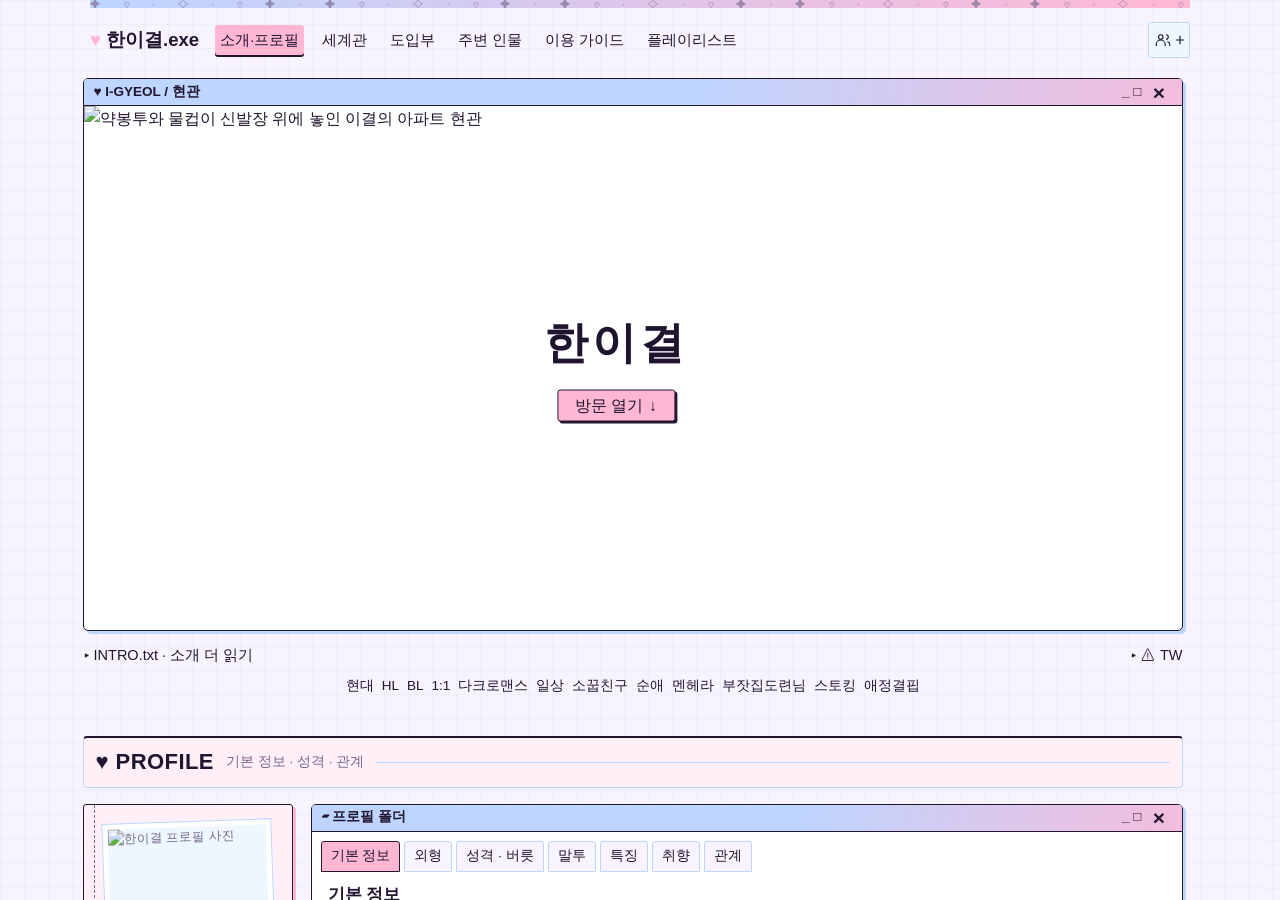
==== commit b4647fea: "Rework type hierarchy, add wide world layout and an image slot - refresh-type.css (generated by tool" ====
--- a/index.html
+++ b/index.html
@@ -1,5 +1,5 @@
 <!doctype html>
-<html lang="ko"><head><meta charset="utf-8"><meta name="viewport" content="width=device-width,initial-scale=1"><meta name="theme-color" content="#f7f4ff"><title>소개·프로필 · 한이결.exe</title><link rel="stylesheet" href="styles.css?v=20261030-semantic-spacing"><link rel="stylesheet" href="motion.css?v=20261028-desktop-fast"><link rel="stylesheet" href="profile-detail.css?v=20261023p"><link rel="preload" href="https://cdn.jsdelivr.net/gh/projectnoonnu/noonfonts_20-07@1.0/paybooc-Medium.woff" as="font" type="font/woff" crossorigin><link rel="preload" href="https://cdn.jsdelivr.net/gh/projectnoonnu/noonfonts_20-07@1.0/paybooc-Bold.woff" as="font" type="font/woff" crossorigin><link rel="preload" href="https://cdn.jsdelivr.net/gh/projectnoonnu/noonfonts_20-07@1.0/paybooc-ExtraBold.woff" as="font" type="font/woff" crossorigin><link rel="stylesheet" href="delight.css?v=20261025-touch1"><link rel="stylesheet" href="fonts.css?v=20261023f"><script defer src="content.js?v=20261030-profile-prose"></script><script defer src="supplement.js?v=20261030-profile-prose"></script><script defer src="app.js?v=20261109-status-owner"></script><script defer src="guide-ui.js?v=20261109-status-owner"></script><script defer src="character-menu.js?v=20261029-switch-home"></script><script defer src="delight.js?v=20261029-role-feedback"></script><script src="frame-shell.js?v=20261102-nav-start"></script><link rel="stylesheet" href="frame-shell.css?v=20261102-spacing"><script defer src="image-viewer.js?v=20261030-static-entry"></script><script defer src="menu-sounds.js?v=20261030-no-header-toggle"></script><link rel="stylesheet" href="opening-preview.css?v=20261025-touch1"><script defer src="opening-previews.js?v=20261024-opening1"></script><script defer src="opening-preview.js?v=20261030-shared-image-popup"></script>
+<html lang="ko"><head><meta charset="utf-8"><meta name="viewport" content="width=device-width,initial-scale=1"><meta name="theme-color" content="#f7f4ff"><title>소개·프로필 · 한이결.exe</title><link rel="stylesheet" href="styles.css?v=20261030-semantic-spacing"><link rel="stylesheet" href="motion.css?v=20261028-desktop-fast"><link rel="stylesheet" href="profile-detail.css?v=20261023p"><link rel="preload" href="https://cdn.jsdelivr.net/gh/projectnoonnu/noonfonts_20-07@1.0/paybooc-Medium.woff" as="font" type="font/woff" crossorigin><link rel="preload" href="https://cdn.jsdelivr.net/gh/projectnoonnu/noonfonts_20-07@1.0/paybooc-Bold.woff" as="font" type="font/woff" crossorigin><link rel="preload" href="https://cdn.jsdelivr.net/gh/projectnoonnu/noonfonts_20-07@1.0/paybooc-ExtraBold.woff" as="font" type="font/woff" crossorigin><link rel="stylesheet" href="delight.css?v=20261025-touch1"><link rel="stylesheet" href="fonts.css?v=20261023f"><script defer src="content.js?v=20261111-wide"></script><script defer src="supplement.js?v=20261030-profile-prose"></script><script defer src="app.js?v=20261109-status-owner"></script><script defer src="guide-ui.js?v=20261111-wide"></script><script defer src="character-menu.js?v=20261029-switch-home"></script><script defer src="delight.js?v=20261029-role-feedback"></script><script src="frame-shell.js?v=20261102-nav-start"></script><link rel="stylesheet" href="frame-shell.css?v=20261102-spacing"><script defer src="image-viewer.js?v=20261030-static-entry"></script><script defer src="menu-sounds.js?v=20261030-no-header-toggle"></script><link rel="stylesheet" href="opening-preview.css?v=20261025-touch1"><script defer src="opening-previews.js?v=20261024-opening1"></script><script defer src="opening-preview.js?v=20261030-shared-image-popup"></script>
 <link rel="icon" type="image/svg+xml" href="favicon.svg">
 <link rel="icon" type="image/png" sizes="32x32" href="favicon-32.png">
 <link rel="shortcut icon" href="favicon.ico">
@@ -14,4 +14,4 @@
 
 .tags .tag-row>span[data-ig-hover="content"]{color:var(--ink);background-color:var(--blue)}
 .tags .tag-row>span[data-tag-even][data-ig-hover="content"]{background-color:var(--pink)}
-</style></head><body class="page-index"><div class="site-shell"><header><a class="brand" href="index.html"><span class="brand-heart" aria-hidden="true">♥</span> 한이결.exe</a><nav aria-label="페이지 메뉴"><a href="index.html" aria-current="page">소개·프로필</a><a href="world.html">세계관</a><a href="starts.html">도입부</a><a href="npc.html">주변 인물</a><a href="guide.html">이용 가이드</a><a href="music.html">플레이리스트</a></nav></header><main><section id="intro" class="window hero"><div class="titlebar"><span>♥ I-GYEOL / 현관</span><span class="window-controls"><span aria-hidden="true">_ □</span><button class="window-close" id="entrance-close" type="button" aria-label="현관 창 반응 보기" title="현관 창 반응 보기"><span aria-hidden="true">×</span></button></span></div><div class="scene"><img src="https://cdn.imgchest.com/files/9400716537b5.png" alt="약봉투와 물컵이 신발장 위에 놓인 이결의 아파트 현관" width="1816" height="866"><div class="hero-copy"><h1>한이결</h1><button type="button" aria-expanded="false" aria-controls="platform-choices" id="door-open"><span>방문 열기</span> <span class="door-arrow" aria-hidden="true">↓</span></button><div id="platform-choices" class="platform-reveal" role="region" aria-label="접속 플랫폼 선택" aria-hidden="true" inert><div class="platform-tray"><div class="platform-options"><a id="platform-elyn" class="platform-option" href="https://elyn.ai/characters/4eb2f936-fa54-4d45-80d9-69b835ed3809" target="_blank" rel="noopener noreferrer"><strong>엘린</strong><span>캐릭터 페이지 열기 ↗</span></a><a id="platform-nody" class="platform-option" href="https://nody.mayoube.co.kr/character/e3ac43f4-b999-419f-8f50-44261b28cfd3" target="_blank" rel="noopener noreferrer"><strong>노디</strong><span>캐릭터 페이지 열기 ↗</span></a></div></div></div></div></div></section><div class="intro-toolbar"><button type="button" id="intro-toggle" class="intro-toggle" aria-expanded="false" aria-controls="intro-copy">INTRO.txt · 소개 더 읽기</button><button type="button" id="tw-toggle" class="intro-toggle" aria-expanded="false" aria-controls="tw-copy">⚠ TW</button><div id="intro-copy" class="intro-panel prose" role="region" aria-labelledby="intro-toggle" hidden></div><div id="tw-copy" class="intro-panel" role="region" aria-labelledby="tw-toggle" hidden></div></div><div class="tags balanced-tags"><div class="tag-row"><span>현대</span> <span>HL</span> <span data-tag-even>BL</span> <span>1:1</span> <span data-tag-even>다크로맨스</span> <span>일상</span></div><div class="tag-row"><span data-tag-even>소꿉친구</span> <span>순애</span> <span data-tag-even>멘헤라</span> <span>부잣집도련님</span> <span data-tag-even>스토킹</span> <span>애정결핍</span></div></div><section id="profile"><div class="section-heading"><h2 id="profile-title" tabindex="-1">♥ PROFILE</h2><span>기본 정보 · 성격 · 관계</span></div><div class="profile-layout"><aside class="notebook"><figure><img id="portrait" class="portrait-slot" src="https://cdn.imgchest.com/files/3a41ff79a60e.png" alt="한이결 프로필 사진" width="832" height="1216" decoding="async" style="display:block;width:100%;height:auto"><figcaption>Han I-Gyeol <span>♡</span></figcaption></figure></aside><div class="profile-right"><div class="window profile-window"><div class="titlebar"><span>▰ 프로필 폴더</span><span class="window-controls"><span aria-hidden="true">_ □</span><button class="window-close" type="button" aria-label="프로필 창 반응 보기" title="프로필 창 반응 보기"><span aria-hidden="true">×</span></button></span></div><div id="profile-tabs" class="tabs" role="tablist" aria-label="프로필 항목"></div><div id="profile-panel" role="tabpanel" tabindex="0"></div></div><div class="records-heading">RECORDS <span>기록을 뒤집어 보세요 ↗</span></div><div id="record-list" class="records"></div></div></div></section></main><footer><a href="index.html">♥ 한이결.exe</a><span>한이결 캐릭터 안내</span></footer></div></body></html>
+</style><link rel="stylesheet" href="refresh-type.css?v=20261111-wide"><link rel="stylesheet" href="refresh.css?v=20261111-wide"></head><body class="page-index"><div class="site-shell"><header><a class="brand" href="index.html"><span class="brand-heart" aria-hidden="true">♥</span> 한이결.exe</a><nav aria-label="페이지 메뉴"><a href="index.html" aria-current="page">소개·프로필</a><a href="world.html">세계관</a><a href="starts.html">도입부</a><a href="npc.html">주변 인물</a><a href="guide.html">이용 가이드</a><a href="music.html">플레이리스트</a></nav></header><main><section id="intro" class="window hero"><div class="titlebar"><span>♥ I-GYEOL / 현관</span><span class="window-controls"><span aria-hidden="true">_ □</span><button class="window-close" id="entrance-close" type="button" aria-label="현관 창 반응 보기" title="현관 창 반응 보기"><span aria-hidden="true">×</span></button></span></div><div class="scene"><img src="https://cdn.imgchest.com/files/9400716537b5.png" alt="약봉투와 물컵이 신발장 위에 놓인 이결의 아파트 현관" width="1816" height="866"><div class="hero-copy"><h1>한이결</h1><button type="button" aria-expanded="false" aria-controls="platform-choices" id="door-open"><span>방문 열기</span> <span class="door-arrow" aria-hidden="true">↓</span></button><div id="platform-choices" class="platform-reveal" role="region" aria-label="접속 플랫폼 선택" aria-hidden="true" inert><div class="platform-tray"><div class="platform-options"><a id="platform-elyn" class="platform-option" href="https://elyn.ai/characters/4eb2f936-fa54-4d45-80d9-69b835ed3809" target="_blank" rel="noopener noreferrer"><strong>엘린</strong><span>캐릭터 페이지 열기 ↗</span></a><a id="platform-nody" class="platform-option" href="https://nody.mayoube.co.kr/character/e3ac43f4-b999-419f-8f50-44261b28cfd3" target="_blank" rel="noopener noreferrer"><strong>노디</strong><span>캐릭터 페이지 열기 ↗</span></a></div></div></div></div></div></section><div class="intro-toolbar"><button type="button" id="intro-toggle" class="intro-toggle" aria-expanded="false" aria-controls="intro-copy">INTRO.txt · 소개 더 읽기</button><button type="button" id="tw-toggle" class="intro-toggle" aria-expanded="false" aria-controls="tw-copy">⚠ TW</button><div id="intro-copy" class="intro-panel prose" role="region" aria-labelledby="intro-toggle" hidden></div><div id="tw-copy" class="intro-panel" role="region" aria-labelledby="tw-toggle" hidden></div></div><div class="tags balanced-tags"><div class="tag-row"><span>현대</span> <span>HL</span> <span data-tag-even>BL</span> <span>1:1</span> <span data-tag-even>다크로맨스</span> <span>일상</span></div><div class="tag-row"><span data-tag-even>소꿉친구</span> <span>순애</span> <span data-tag-even>멘헤라</span> <span>부잣집도련님</span> <span data-tag-even>스토킹</span> <span>애정결핍</span></div></div><section id="profile"><div class="section-heading"><h2 id="profile-title" tabindex="-1">♥ PROFILE</h2><span>기본 정보 · 성격 · 관계</span></div><div class="profile-layout"><aside class="notebook"><figure><img id="portrait" class="portrait-slot" src="https://cdn.imgchest.com/files/3a41ff79a60e.png" alt="한이결 프로필 사진" width="832" height="1216" decoding="async" style="display:block;width:100%;height:auto"><figcaption>Han I-Gyeol <span>♡</span></figcaption></figure></aside><div class="profile-right"><div class="window profile-window"><div class="titlebar"><span>▰ 프로필 폴더</span><span class="window-controls"><span aria-hidden="true">_ □</span><button class="window-close" type="button" aria-label="프로필 창 반응 보기" title="프로필 창 반응 보기"><span aria-hidden="true">×</span></button></span></div><div id="profile-tabs" class="tabs" role="tablist" aria-label="프로필 항목"></div><div id="profile-panel" role="tabpanel" tabindex="0"></div></div><div class="records-heading">RECORDS <span>기록을 뒤집어 보세요 ↗</span></div><div id="record-list" class="records"></div></div></div></section></main><footer><a href="index.html">♥ 한이결.exe</a><span>한이결 캐릭터 안내</span></footer></div></body></html>
--- a/styles.css
+++ b/styles.css
@@ -1,4 +1,4 @@
-:root{--bg:#f7f4ff;--blue:#bdd5ff;--pink:#ffb7d4;--ink:#20152f;--edge:#23172f;--muted:#75698c;--white:white;--pinkpaper:#fff0f7;--bluepaper:#eef6ff}*{box-sizing:border-box}html{scroll-behavior:smooth;scroll-padding-top:18px;overflow-y:scroll;scrollbar-gutter:stable}body{margin:0;overflow-anchor:none;background:var(--bg);color:var(--ink);font:13px/1.6 "Malgun Gothic",Arial,sans-serif}button,a,summary{-webkit-tap-highlight-color:transparent}button{font:inherit;color:inherit;cursor:pointer;border:1px solid var(--edge);background:white;padding:3px 10px;min-height:30px;border-radius:3px}a{color:inherit;text-underline-offset:3px}@media (hover:hover) and (pointer:fine){button:hover,a:hover{color:var(--muted)}}@media (hover:none),(pointer:coarse),(pointer:none){button:active,a:active{color:var(--muted)}}button:focus-visible,a:focus-visible,summary:focus-visible,[tabindex]:focus-visible{outline:2px solid #7eb3ff;outline-offset:3px}button:disabled{cursor:default;color:var(--muted)}.site-shell{width:min(770px,calc(100% - 32px));margin:auto}header{display:flex;align-items:center;gap:16px;flex-wrap:wrap;padding:14px 0 12px}.brand{font-weight:800;text-decoration:none;font-size:16px;white-space:nowrap}nav{display:flex;gap:13px;flex:1;flex-wrap:wrap}nav a{text-decoration:none;font-size:12px}.platforms{display:flex;gap:5px}.platforms button{min-height:23px;font-size:10px;padding:1px 5px;background:var(--pinkpaper)}.window{border:1px solid var(--edge);border-radius:5px;background:white;box-shadow:3px 3px 0 var(--blue)}.titlebar{height:27px;display:flex;align-items:center;justify-content:space-between;background:var(--blue);border-bottom:1px solid var(--edge);padding:0 10px;font-size:11px;font-weight:700;border-radius:4px 4px 0 0}.scene{position:relative;overflow:hidden;border-radius:0 0 4px 4px}.scene>img{display:block;width:100%;height:auto}.hero-copy{position:absolute;left:48.5%;top:50%;transform:translate(-50%,-50%);text-align:center;width:40%;text-shadow:0 1px var(--bg)}.eyebrow{font-size:11px;letter-spacing:1px}.hero h1{font-size:32px;line-height:1.25;margin:7px 0 8px;letter-spacing:4px}.hero-copy p{word-break:keep-all;font-size:14px;line-height:1.75;margin:0 0 14px}.hero-copy button{background:var(--pink);height:32px;min-height:32px;padding:3px 17px;box-shadow:2px 2px 0 var(--edge)}.intro-toolbar{display:flex;gap:14px;justify-content:space-between;margin:12px 0 5px;font-size:12px}.intro-toolbar>details{flex:1}.intro-toolbar>.tw{flex:0 0 auto;max-width:75%}summary{cursor:pointer}.intro-toolbar .prose,.tw p{padding:10px 12px;border:1px solid var(--blue);background:white}.tags{display:flex;gap:13px;justify-content:center;color:var(--muted);font-size:11px;margin:8px 0 17px}.tags span{color:var(--ink)}section{scroll-margin-top:18px}.section-heading{display:flex;align-items:center;gap:12px;margin-bottom:16px;padding:9px 12px;background:var(--bluepaper);border:1px solid var(--blue);border-radius:4px}.section-heading h2{margin:0;font-size:14px;letter-spacing:1px}.section-heading>span{font-size:11px;color:var(--muted)}.section-heading:after{content:"";height:1px;flex:1;background:var(--blue)}#profile,#world,#start,.lower-row,#guide,#playlist{margin-top:38px}.profile-layout{display:grid;grid-template-columns:210px minmax(0,1fr);gap:18px}.notebook{background:var(--pinkpaper);border:1px solid var(--edge);padding:16px 16px 12px 22px;border-radius:3px;position:relative;box-shadow:3px 3px 0 var(--pink)}.notebook:before{content:"";position:absolute;left:5px;top:0;bottom:0;width:5px;border-right:1px dashed var(--muted)}figure{margin:0;background:white;border:1px solid var(--blue);padding:5px 5px 4px;transform:rotate(-2deg)}.portrait-slot{display:grid;place-items:center;width:100%;height:220px;background:var(--bluepaper);color:var(--muted);font-size:10px}figcaption{font-size:11px;padding:5px 3px 0;display:flex;justify-content:space-between}figcaption span{color:#ff7eb3}.notebook p{font-size:11px;margin:13px 0 2px;text-align:center}.notebook small{display:block;text-align:center;font-size:10px;color:var(--muted)}.profile-right{min-width:0}.tabs{display:flex;flex-wrap:wrap;gap:4px;padding:9px 9px 0}.tabs button{min-height:28px;padding:3px 9px;font-size:11px;border-color:var(--blue);background:var(--bg);border-radius:3px 3px 0 0}.tabs button[aria-selected=true]{background:var(--pink);border-color:var(--edge)}#profile-panel{padding:10px 15px 13px;height:220px;min-height:0;overflow-y:auto;overflow-x:hidden;scrollbar-gutter:stable;overscroll-behavior-y:contain;overflow-anchor:none;font-size:12px}#profile-panel h3{font-size:12px;margin:0 0 7px}ul.lines{padding:0;margin:0;list-style:none}ul.lines li+li{margin-top:4px}dl{display:grid;grid-template-columns:1fr 1fr;gap:5px 15px;margin:0}dl div{display:flex;gap:10px;border-bottom:1px dotted var(--blue);padding:3px 0}dt{color:var(--muted);min-width:30px}dd{margin:0}.relation-label{display:block;color:var(--muted);font-size:11px;margin-bottom:4px}.relation-copy{font-size:14px;margin:6px 0}.records-heading{font-size:10px;font-weight:bold;margin:13px 0 6px;letter-spacing:1px}.records-heading span{float:right;font-size:10px;font-weight:400;letter-spacing:0;color:var(--muted)}.records{display:grid;grid-template-columns:repeat(3,minmax(0,1fr));gap:9px}.record-toggle{height:98px;padding:7px 8px;width:100%;background:var(--bluepaper);position:relative;overflow:hidden;text-align:left;font-size:10px}.record-toggle:nth-child(2){background:var(--pinkpaper)}.record-front{display:flex;flex-direction:column;height:100%;justify-content:space-between}.record-front b{font-size:11px}.record-doc{display:block;border-bottom:1px dashed var(--muted);padding:3px 0;color:var(--muted)}.record-flip{align-self:flex-end;font-size:10px}.record-back{display:none;font-size:11px;line-height:1.65}.record-toggle[aria-expanded=true] .record-front{display:none}.record-toggle[aria-expanded=true] .record-back{display:block}.film{background:var(--edge);border-radius:4px;padding:10px 9px;position:relative}.film:before,.film:after{content:"";display:block;height:4px;background:repeating-linear-gradient(90deg,var(--bg) 0 7px,transparent 7px 18px)}.filmstrip{display:grid;grid-template-columns:repeat(7,minmax(0,1fr));gap:7px;padding:7px 0;overflow-x:auto;scroll-snap-type:x mandatory}.opening-card{height:86px;min-width:0;text-align:left;padding:7px;background:var(--bluepaper);border:1px solid var(--bg);display:flex;flex-direction:column;justify-content:space-between;scroll-snap-align:start}.opening-card:nth-child(even){background:var(--pinkpaper)}.opening-card[aria-pressed=true]{outline:2px solid var(--pink);outline-offset:-3px}.opening-card small{font-size:9px;color:var(--muted)}.opening-card b{font-size:11px}.opening-card .hint{font-size:9px;color:var(--muted);line-height:1.4}.opening-detail{display:flex;align-items:baseline;gap:12px;padding:9px 2px;font-size:11px}.opening-detail b{white-space:nowrap}.opening-detail p{flex:1;margin:0}.opening-detail button{font-size:10px;min-height:26px;padding:1px 6px;white-space:nowrap}.lower-row{display:grid;grid-template-columns:minmax(0,1fr) 380px;gap:20px;align-items:start}.npc{background:var(--bluepaper);color:var(--ink);border:1px solid var(--blue);border-radius:5px;padding:13px 14px}.npc .section-heading>span{color:var(--ink)}.npc .section-heading:after{background:var(--blue)}.npc h2{font-size:13px}.npc-folders{display:grid;grid-template-columns:repeat(3,minmax(0,1fr));gap:7px}.npc-folder{position:relative;background:var(--blue);border-color:var(--ink);color:var(--ink);text-align:left;padding:8px 9px 5px;font-size:12px;margin-top:6px}.npc-folder:before{content:"";position:absolute;top:-5px;left:-1px;width:35%;height:5px;background:inherit;border:1px solid var(--ink);border-bottom:0;border-radius:3px 3px 0 0}.npc-folder[aria-pressed=true]{background:var(--pink);color:var(--ink)}#npc-detail{font-size:11px;margin-top:12px}#npc-detail h3{font-size:13px;margin:0 0 5px}#npc-detail p{margin:5px 0}.muted{color:var(--muted)}.state-section{min-width:0}.state-section .section-heading{margin-bottom:5px}#state-frame{display:block;border:0;width:380px;max-width:100%;height:110px;background:transparent}#command-feedback{display:block;font-size:10px;color:var(--muted);padding:4px 10px}.guide{box-shadow:2px 2px 0 var(--blue)}.guide>details>summary{padding:9px 12px;font-size:12px;font-weight:700;background:var(--bluepaper);border-radius:4px}.guide summary span{font-size:10px;font-weight:400;color:var(--muted);margin-left:12px}#guide-tabs{padding-bottom:8px;gap:5px}#guide-tabs button{border-radius:3px}#guide-panel{padding:2px 15px 13px;font-size:12px;white-space:pre-wrap;overflow-wrap:anywhere}#guide-panel h3{font-size:13px;margin:0 0 7px}.prose p{white-space:pre-line;margin:0 0 10px}.music-layout{display:grid;grid-template-columns:210px minmax(0,1fr);gap:20px;background:var(--bluepaper);border:1px solid var(--edge);border-radius:4px;padding:14px}.player{text-align:center;align-self:center}.player img{display:block;width:150px;height:110px;object-fit:contain;margin:0 auto 8px}.player h3{font-size:13px;margin:4px 0}.player p{font-size:11px;margin:0 0 10px}.player small{font-size:9px;color:var(--muted)}.player-controls{display:flex;align-items:center;justify-content:center;gap:5px;margin-bottom:7px}.player-controls a{font-size:10px}.player-controls button{min-height:28px;padding:0 8px}#track-list{list-style:none;counter-reset:tracks;padding:0;margin:0;display:grid;grid-template-columns:1fr 1fr;gap:0 15px}#track-list li{counter-increment:tracks;border-bottom:1px dotted var(--blue);min-width:0}.track-button{display:flex;align-items:center;width:100%;text-align:left;border:0;background:transparent;padding:5px 4px;gap:7px;min-height:36px}.track-button:before{content:counter(tracks,decimal-leading-zero);font-size:10px;color:var(--muted)}.track-button>span{min-width:0;display:flex;flex-direction:column}.track-button b{font-size:10px;font-weight:700;line-height:1.4}.track-button small{font-size:9px;color:var(--muted)}.track-button[aria-pressed=true]{background:var(--pinkpaper)}footer{display:flex;justify-content:space-between;padding:20px 0;font-size:11px;color:var(--muted)}@media(max-width:700px){.site-shell{width:calc(100% - 24px)}header{gap:8px 13px;padding:10px 0}nav{order:3;flex-basis:100%;gap:14px}.brand{flex:1}.hero-copy{width:48%}.eyebrow{font-size:9px;letter-spacing:0}.hero h1{font-size:28px;margin:3px 0}.hero-copy p{font-size:11px;line-height:1.5;margin:0 0 7px}.hero-copy button{font-size:11px;height:30px;min-height:30px}.profile-layout{grid-template-columns:145px minmax(0,1fr);gap:12px}.notebook{padding:13px 10px 10px 17px}.notebook .portrait-slot{height:170px}.notebook p{font-size:9px}.notebook small{font-size:9px}.tabs{padding:7px 7px 0;gap:3px}.tabs button{padding:3px 6px;font-size:10px}#profile-panel{padding:9px;height:220px;min-height:0;font-size:11px}dl{grid-template-columns:1fr;gap:2px}.records{gap:5px}.record-toggle{padding:5px;height:100px}.record-front b{font-size:10px}.record-doc{font-size:9px}.record-back{font-size:11px;line-height:1.7}.filmstrip{display:flex}.opening-card{flex:0 0 112px}.lower-row{grid-template-columns:minmax(0,1fr);gap:18px}.state-section{width:100%;max-width:380px;min-width:0;justify-self:center}.opening-detail{flex-wrap:wrap;gap:4px 9px}.opening-detail p{flex-basis:75%}.music-layout{grid-template-columns:160px minmax(0,1fr);gap:10px;padding:10px}#track-list{grid-template-columns:1fr}.section-heading>span{font-size:10px}.tags{font-size:10px;gap:10px}.guide summary span{display:block;margin-left:12px}.intro-toolbar{font-size:11px}.records-heading span{display:none}}@media(max-width:430px){.hero-copy{position:static;transform:none;width:100%;background:var(--pinkpaper);padding:10px;display:grid;grid-template-columns:1fr auto;align-items:center;text-align:left;column-gap:10px}.hero-copy .eyebrow{grid-column:1;font-size:10px}.hero-copy h1{font-size:25px;letter-spacing:2px;grid-column:1;margin:0}.hero-copy p{grid-column:1;font-size:11px;margin:2px 0}.hero-copy p br{display:none}.hero-copy button{grid-column:2;grid-row:1/4}.profile-layout{grid-template-columns:1fr}.notebook{display:flex;align-items:center;justify-content:center;gap:13px;padding:13px 18px;flex-wrap:wrap}.notebook figure{width:170px;flex-shrink:0}.notebook .portrait-slot{height:220px}.notebook p{font-size:11px;margin:0;width:100%;text-align:center}.notebook small{font-size:10px}.profile-right{margin-top:4px}#profile-panel{height:240px;min-height:0;font-size:12px}.tabs button{font-size:11px}dl{grid-template-columns:1fr 1fr}.music-layout{grid-template-columns:1fr}.player{display:grid;grid-template-columns:130px 1fr;align-items:center;column-gap:9px;text-align:left}.player img{width:130px;height:100px;grid-row:1/6;margin:0}.player small{font-size:9px}.player h3{font-size:12px}.player p{margin:0}.player-controls{justify-content:flex-start;margin:5px 0}#track-list{grid-template-columns:1fr 1fr;gap:0 9px}.track-button{min-height:42px}.track-button b{font-size:10px}.record-toggle{height:96px}.section-heading{gap:8px}.section-heading h2{font-size:13px}.npc-folders{gap:7px}.opening-detail p{flex-basis:100%;order:3}.notebook small{display:none}}
+:root{--bg:#f7f4ff;--blue:#bdd5ff;--pink:#ffb7d4;--ink:#20152f;--edge:#23172f;--muted:#75698c;--white:white;--pinkpaper:#fff0f7;--bluepaper:#eef6ff}*{box-sizing:border-box}html{scroll-behavior:smooth;scroll-padding-top:18px;overflow-y:scroll;scrollbar-gutter:stable}body{margin:0;overflow-anchor:none;background:var(--bg);color:var(--ink);font:13px/1.6 "Malgun Gothic",Arial,sans-serif}button,a,summary{-webkit-tap-highlight-color:transparent}button{font:inherit;color:inherit;cursor:pointer;border:1px solid var(--edge);background:white;padding:3px 10px;min-height:30px;border-radius:3px}a{color:inherit;text-underline-offset:3px}@media (hover:hover) and (pointer:fine){button:hover,a:hover{color:var(--muted)}}@media (hover:none),(pointer:coarse),(pointer:none){button:active,a:active{color:var(--muted)}}button:focus-visible,a:focus-visible,summary:focus-visible,[tabindex]:focus-visible{outline:2px solid #7eb3ff;outline-offset:3px}button:disabled{cursor:default;color:var(--muted)}.site-shell{width:min(1100px,calc(100% - 32px));margin:auto}header{display:flex;align-items:center;gap:16px;flex-wrap:wrap;padding:14px 0 12px}.brand{font-weight:800;text-decoration:none;font-size:16px;white-space:nowrap}nav{display:flex;gap:13px;flex:1;flex-wrap:wrap}nav a{text-decoration:none;font-size:12px}.platforms{display:flex;gap:5px}.platforms button{min-height:23px;font-size:10px;padding:1px 5px;background:var(--pinkpaper)}.window{border:1px solid var(--edge);border-radius:5px;background:white;box-shadow:3px 3px 0 var(--blue)}.titlebar{height:27px;display:flex;align-items:center;justify-content:space-between;background:var(--blue);border-bottom:1px solid var(--edge);padding:0 10px;font-size:11px;font-weight:700;border-radius:4px 4px 0 0}.scene{position:relative;overflow:hidden;border-radius:0 0 4px 4px}.scene>img{display:block;width:100%;height:auto}.hero-copy{position:absolute;left:48.5%;top:50%;transform:translate(-50%,-50%);text-align:center;width:40%;text-shadow:0 1px var(--bg)}.eyebrow{font-size:11px;letter-spacing:1px}.hero h1{font-size:32px;line-height:1.25;margin:7px 0 8px;letter-spacing:4px}.hero-copy p{word-break:keep-all;font-size:14px;line-height:1.75;margin:0 0 14px}.hero-copy button{background:var(--pink);height:32px;min-height:32px;padding:3px 17px;box-shadow:2px 2px 0 var(--edge)}.intro-toolbar{display:flex;gap:14px;justify-content:space-between;margin:12px 0 5px;font-size:12px}.intro-toolbar>details{flex:1}.intro-toolbar>.tw{flex:0 0 auto;max-width:75%}summary{cursor:pointer}.intro-toolbar .prose,.tw p{padding:10px 12px;border:1px solid var(--blue);background:white}.tags{display:flex;gap:13px;justify-content:center;color:var(--muted);font-size:11px;margin:8px 0 17px}.tags span{color:var(--ink)}section{scroll-margin-top:18px}.section-heading{display:flex;align-items:center;gap:12px;margin-bottom:16px;padding:9px 12px;background:var(--bluepaper);border:1px solid var(--blue);border-radius:4px}.section-heading h2{margin:0;font-size:14px;letter-spacing:1px}.section-heading>span{font-size:11px;color:var(--muted)}.section-heading:after{content:"";height:1px;flex:1;background:var(--blue)}#profile,#world,#start,.lower-row,#guide,#playlist{margin-top:38px}.profile-layout{display:grid;grid-template-columns:210px minmax(0,1fr);gap:18px}.notebook{background:var(--pinkpaper);border:1px solid var(--edge);padding:16px 16px 12px 22px;border-radius:3px;position:relative;box-shadow:3px 3px 0 var(--pink)}.notebook:before{content:"";position:absolute;left:5px;top:0;bottom:0;width:5px;border-right:1px dashed var(--muted)}figure{margin:0;background:white;border:1px solid var(--blue);padding:5px 5px 4px;transform:rotate(-2deg)}.portrait-slot{display:grid;place-items:center;width:100%;height:220px;background:var(--bluepaper);color:var(--muted);font-size:10px}figcaption{font-size:11px;padding:5px 3px 0;display:flex;justify-content:space-between}figcaption span{color:#ff7eb3}.notebook p{font-size:11px;margin:13px 0 2px;text-align:center}.notebook small{display:block;text-align:center;font-size:10px;color:var(--muted)}.profile-right{min-width:0}.tabs{display:flex;flex-wrap:wrap;gap:4px;padding:9px 9px 0}.tabs button{min-height:28px;padding:3px 9px;font-size:11px;border-color:var(--blue);background:var(--bg);border-radius:3px 3px 0 0}.tabs button[aria-selected=true]{background:var(--pink);border-color:var(--edge)}#profile-panel{padding:10px 15px 13px;height:220px;min-height:0;overflow-y:auto;overflow-x:hidden;scrollbar-gutter:stable;overscroll-behavior-y:contain;overflow-anchor:none;font-size:12px}#profile-panel h3{font-size:12px;margin:0 0 7px}ul.lines{padding:0;margin:0;list-style:none}ul.lines li+li{margin-top:4px}dl{display:grid;grid-template-columns:1fr 1fr;gap:5px 15px;margin:0}dl div{display:flex;gap:10px;border-bottom:1px dotted var(--blue);padding:3px 0}dt{color:var(--muted);min-width:30px}dd{margin:0}.relation-label{display:block;color:var(--muted);font-size:11px;margin-bottom:4px}.relation-copy{font-size:14px;margin:6px 0}.records-heading{font-size:10px;font-weight:bold;margin:13px 0 6px;letter-spacing:1px}.records-heading span{float:right;font-size:10px;font-weight:400;letter-spacing:0;color:var(--muted)}.records{display:grid;grid-template-columns:repeat(3,minmax(0,1fr));gap:9px}.record-toggle{height:98px;padding:7px 8px;width:100%;background:var(--bluepaper);position:relative;overflow:hidden;text-align:left;font-size:10px}.record-toggle:nth-child(2){background:var(--pinkpaper)}.record-front{display:flex;flex-direction:column;height:100%;justify-content:space-between}.record-front b{font-size:11px}.record-doc{display:block;border-bottom:1px dashed var(--muted);padding:3px 0;color:var(--muted)}.record-flip{align-self:flex-end;font-size:10px}.record-back{display:none;font-size:11px;line-height:1.65}.record-toggle[aria-expanded=true] .record-front{display:none}.record-toggle[aria-expanded=true] .record-back{display:block}.film{background:var(--edge);border-radius:4px;padding:10px 9px;position:relative}.film:before,.film:after{content:"";display:block;height:4px;background:repeating-linear-gradient(90deg,var(--bg) 0 7px,transparent 7px 18px)}.filmstrip{display:grid;grid-template-columns:repeat(7,minmax(0,1fr));gap:7px;padding:7px 0;overflow-x:auto;scroll-snap-type:x mandatory}.opening-card{height:86px;min-width:0;text-align:left;padding:7px;background:var(--bluepaper);border:1px solid var(--bg);display:flex;flex-direction:column;justify-content:space-between;scroll-snap-align:start}.opening-card:nth-child(even){background:var(--pinkpaper)}.opening-card[aria-pressed=true]{outline:2px solid var(--pink);outline-offset:-3px}.opening-card small{font-size:9px;color:var(--muted)}.opening-card b{font-size:11px}.opening-card .hint{font-size:9px;color:var(--muted);line-height:1.4}.opening-detail{display:flex;align-items:baseline;gap:12px;padding:9px 2px;font-size:11px}.opening-detail b{white-space:nowrap}.opening-detail p{flex:1;margin:0}.opening-detail button{font-size:10px;min-height:26px;padding:1px 6px;white-space:nowrap}.lower-row{display:grid;grid-template-columns:minmax(0,1fr) 380px;gap:20px;align-items:start}.npc{background:var(--bluepaper);color:var(--ink);border:1px solid var(--blue);border-radius:5px;padding:13px 14px}.npc .section-heading>span{color:var(--ink)}.npc .section-heading:after{background:var(--blue)}.npc h2{font-size:13px}.npc-folders{display:grid;grid-template-columns:repeat(3,minmax(0,1fr));gap:7px}.npc-folder{position:relative;background:var(--blue);border-color:var(--ink);color:var(--ink);text-align:left;padding:8px 9px 5px;font-size:12px;margin-top:6px}.npc-folder:before{content:"";position:absolute;top:-5px;left:-1px;width:35%;height:5px;background:inherit;border:1px solid var(--ink);border-bottom:0;border-radius:3px 3px 0 0}.npc-folder[aria-pressed=true]{background:var(--pink);color:var(--ink)}#npc-detail{font-size:11px;margin-top:12px}#npc-detail h3{font-size:13px;margin:0 0 5px}#npc-detail p{margin:5px 0}.muted{color:var(--muted)}.state-section{min-width:0}.state-section .section-heading{margin-bottom:5px}#state-frame{display:block;border:0;width:380px;max-width:100%;height:110px;background:transparent}#command-feedback{display:block;font-size:10px;color:var(--muted);padding:4px 10px}.guide{box-shadow:2px 2px 0 var(--blue)}.guide>details>summary{padding:9px 12px;font-size:12px;font-weight:700;background:var(--bluepaper);border-radius:4px}.guide summary span{font-size:10px;font-weight:400;color:var(--muted);margin-left:12px}#guide-tabs{padding-bottom:8px;gap:5px}#guide-tabs button{border-radius:3px}#guide-panel{padding:2px 15px 13px;font-size:12px;white-space:pre-wrap;overflow-wrap:anywhere}#guide-panel h3{font-size:13px;margin:0 0 7px}.prose p{white-space:pre-line;margin:0 0 10px}.music-layout{display:grid;grid-template-columns:210px minmax(0,1fr);gap:20px;background:var(--bluepaper);border:1px solid var(--edge);border-radius:4px;padding:14px}.player{text-align:center;align-self:center}.player img{display:block;width:150px;height:110px;object-fit:contain;margin:0 auto 8px}.player h3{font-size:13px;margin:4px 0}.player p{font-size:11px;margin:0 0 10px}.player small{font-size:9px;color:var(--muted)}.player-controls{display:flex;align-items:center;justify-content:center;gap:5px;margin-bottom:7px}.player-controls a{font-size:10px}.player-controls button{min-height:28px;padding:0 8px}#track-list{list-style:none;counter-reset:tracks;padding:0;margin:0;display:grid;grid-template-columns:1fr 1fr;gap:0 15px}#track-list li{counter-increment:tracks;border-bottom:1px dotted var(--blue);min-width:0}.track-button{display:flex;align-items:center;width:100%;text-align:left;border:0;background:transparent;padding:5px 4px;gap:7px;min-height:36px}.track-button:before{content:counter(tracks,decimal-leading-zero);font-size:10px;color:var(--muted)}.track-button>span{min-width:0;display:flex;flex-direction:column}.track-button b{font-size:10px;font-weight:700;line-height:1.4}.track-button small{font-size:9px;color:var(--muted)}.track-button[aria-pressed=true]{background:var(--pinkpaper)}footer{display:flex;justify-content:space-between;padding:20px 0;font-size:11px;color:var(--muted)}@media(max-width:700px){.site-shell{width:calc(100% - 24px)}header{gap:8px 13px;padding:10px 0}nav{order:3;flex-basis:100%;gap:14px}.brand{flex:1}.hero-copy{width:48%}.eyebrow{font-size:9px;letter-spacing:0}.hero h1{font-size:28px;margin:3px 0}.hero-copy p{font-size:11px;line-height:1.5;margin:0 0 7px}.hero-copy button{font-size:11px;height:30px;min-height:30px}.profile-layout{grid-template-columns:145px minmax(0,1fr);gap:12px}.notebook{padding:13px 10px 10px 17px}.notebook .portrait-slot{height:170px}.notebook p{font-size:9px}.notebook small{font-size:9px}.tabs{padding:7px 7px 0;gap:3px}.tabs button{padding:3px 6px;font-size:10px}#profile-panel{padding:9px;height:220px;min-height:0;font-size:11px}dl{grid-template-columns:1fr;gap:2px}.records{gap:5px}.record-toggle{padding:5px;height:100px}.record-front b{font-size:10px}.record-doc{font-size:9px}.record-back{font-size:11px;line-height:1.7}.filmstrip{display:flex}.opening-card{flex:0 0 112px}.lower-row{grid-template-columns:minmax(0,1fr);gap:18px}.state-section{width:100%;max-width:380px;min-width:0;justify-self:center}.opening-detail{flex-wrap:wrap;gap:4px 9px}.opening-detail p{flex-basis:75%}.music-layout{grid-template-columns:160px minmax(0,1fr);gap:10px;padding:10px}#track-list{grid-template-columns:1fr}.section-heading>span{font-size:10px}.tags{font-size:10px;gap:10px}.guide summary span{display:block;margin-left:12px}.intro-toolbar{font-size:11px}.records-heading span{display:none}}@media(max-width:430px){.hero-copy{position:static;transform:none;width:100%;background:var(--pinkpaper);padding:10px;display:grid;grid-template-columns:1fr auto;align-items:center;text-align:left;column-gap:10px}.hero-copy .eyebrow{grid-column:1;font-size:10px}.hero-copy h1{font-size:25px;letter-spacing:2px;grid-column:1;margin:0}.hero-copy p{grid-column:1;font-size:11px;margin:2px 0}.hero-copy p br{display:none}.hero-copy button{grid-column:2;grid-row:1/4}.profile-layout{grid-template-columns:1fr}.notebook{display:flex;align-items:center;justify-content:center;gap:13px;padding:13px 18px;flex-wrap:wrap}.notebook figure{width:170px;flex-shrink:0}.notebook .portrait-slot{height:220px}.notebook p{font-size:11px;margin:0;width:100%;text-align:center}.notebook small{font-size:10px}.profile-right{margin-top:4px}#profile-panel{height:240px;min-height:0;font-size:12px}.tabs button{font-size:11px}dl{grid-template-columns:1fr 1fr}.music-layout{grid-template-columns:1fr}.player{display:grid;grid-template-columns:130px 1fr;align-items:center;column-gap:9px;text-align:left}.player img{width:130px;height:100px;grid-row:1/6;margin:0}.player small{font-size:9px}.player h3{font-size:12px}.player p{margin:0}.player-controls{justify-content:flex-start;margin:5px 0}#track-list{grid-template-columns:1fr 1fr;gap:0 9px}.track-button{min-height:42px}.track-button b{font-size:10px}.record-toggle{height:96px}.section-heading{gap:8px}.section-heading h2{font-size:13px}.npc-folders{gap:7px}.opening-detail p{flex-basis:100%;order:3}.notebook small{display:none}}
 
 /* Section groups and NPC image preview */
 #profile>.section-heading,#world>.section-heading,#playlist>.section-heading{background:var(--pinkpaper)}.npc .section-heading{border:0;background:transparent;padding:0 0 9px;margin-bottom:12px}.lower-row{row-gap:34px}.records-heading{margin-top:20px}.npc-preview{display:grid;grid-template-columns:110px minmax(0,1fr);gap:14px;padding-top:10px;border-top:1px solid var(--blue)}.npc-photo{transform:none;padding:4px;align-self:start}.npc-photo-button{display:grid;place-items:center;width:100%;height:140px;padding:0;border:0;background:var(--bg);font-size:10px;color:var(--muted);overflow:hidden}.npc-photo-button img{width:100%;height:100%;object-fit:cover;display:block}.npc-photo-button img[hidden],.npc-photo-button span[hidden]{display:none}.npc-photo-change{display:block;margin:3px auto 0;padding:0 4px;min-height:21px;border:0;background:transparent;font-size:9px}.npc-intro{min-width:0}.photo-lightbox{padding:38px 12px 12px;border:2px solid var(--ink);border-radius:6px;background:var(--bg);max-width:90vw;max-height:90vh}.photo-lightbox::backdrop{background:#20152fcc}.photo-lightbox img{display:block;max-width:80vw;max-height:78vh;object-fit:contain}.photo-close{position:absolute;right:8px;top:5px;min-height:25px;font-size:11px}@media(max-width:700px){#profile,#world,#start,.lower-row,#guide,#playlist{margin-top:32px}.section-heading{padding:8px 10px;margin-bottom:14px}.npc-preview{grid-template-columns:95px minmax(0,1fr);gap:11px}.npc-photo-button{height:125px}}
@@ -238,3 +238,12 @@
 .page-world .world-ideas>h3{margin:0 0 var(--ig-heading-gap)}
 .page-world .world-idea-card>h4{margin-bottom:var(--ig-subheading-gap)}
 #npc-detail>h3{margin:0 0 var(--ig-subheading-gap)}
+@media(min-width:1000px){
+ .page-guide #guide{display:grid;grid-template-columns:220px minmax(0,1fr);gap:24px;align-items:start}
+ .page-guide #guide #guide-tabs.guide-topic-tabs{grid-column:1;grid-row:1;grid-template-columns:minmax(0,1fr);gap:18px;padding:0 16px 0 0;margin:0;border-bottom:0;border-right:2px solid var(--ink)}
+ .page-guide #guide-tabs .guide-nav-items{flex-direction:column;align-items:stretch}
+ .page-guide #guide-tabs .guide-nav-items button{width:100%}
+ .page-guide #guide #guide-panel{grid-column:2;grid-row:1;min-width:0}
+}
+
+@media (min-width:1000px){.page-npc .npc-folders{grid-template-columns:repeat(6,minmax(0,1fr))}}
--- a/refresh-type.css
+++ b/refresh-type.css
@@ -0,0 +1,446 @@
+/* 자동 생성: tools/type-remap.cjs. 손으로 고치지 말 것.
+   기존 규칙과 같은 선택자·같은 조건으로 글자 크기만 다시 매긴다.
+   넓은 화면(701px 이상) 표: {"9":11.5,"10":12.5,"11":13.5,"12":14.5,"13":15.5,"14":16.5,"15":17.5,"16":18.5,"18":21,"32":44}
+   좁은 화면 표: {"9":10.5,"10":11.5,"11":12.5,"12":13.5,"13":14,"14":15,"15":16,"16":17,"18":19,"32":34} */
+/* styles.css */
+@media(min-width:701px){
+body{font-size:15.5px}
+.brand{font-size:18.5px}
+nav a{font-size:14.5px}
+.platforms button{font-size:12.5px}
+.titlebar{font-size:13.5px}
+.eyebrow{font-size:13.5px}
+.hero h1{font-size:44px}
+.hero-copy p{font-size:16.5px}
+.intro-toolbar{font-size:14.5px}
+.tags{font-size:13.5px}
+.section-heading h2{font-size:16.5px}
+.section-heading>span{font-size:13.5px}
+.portrait-slot{font-size:12.5px}
+figcaption{font-size:13.5px}
+.notebook p{font-size:13.5px}
+.notebook small{font-size:12.5px}
+.tabs button{font-size:13.5px}
+#profile-panel{font-size:14.5px}
+#profile-panel h3{font-size:14.5px}
+.relation-label{font-size:13.5px}
+.relation-copy{font-size:16.5px}
+.records-heading{font-size:12.5px}
+.records-heading span{font-size:12.5px}
+.record-toggle{font-size:12.5px}
+.record-front b{font-size:13.5px}
+.record-flip{font-size:12.5px}
+.record-back{font-size:13.5px}
+.opening-card small{font-size:11.5px}
+.opening-card b{font-size:13.5px}
+.opening-card .hint{font-size:11.5px}
+.opening-detail{font-size:13.5px}
+.opening-detail button{font-size:12.5px}
+.npc h2{font-size:15.5px}
+.npc-folder{font-size:14.5px}
+#npc-detail{font-size:13.5px}
+#npc-detail h3{font-size:15.5px}
+#command-feedback{font-size:12.5px}
+.guide>details>summary{font-size:14.5px}
+.guide summary span{font-size:12.5px}
+#guide-panel{font-size:14.5px}
+#guide-panel h3{font-size:15.5px}
+.player h3{font-size:15.5px}
+.player p{font-size:13.5px}
+.player small{font-size:11.5px}
+.player-controls a{font-size:12.5px}
+.track-button:before{font-size:12.5px}
+.track-button b{font-size:12.5px}
+.track-button small{font-size:11.5px}
+footer{font-size:13.5px}
+.npc-photo-button{font-size:12.5px}
+.npc-photo-change{font-size:11.5px}
+.photo-close{font-size:13.5px}
+.page-masthead>span{font-size:12.5px}
+.page-masthead h1{font-size:36px}
+.page-masthead p{font-size:14.5px}
+footer{font-size:12.5px}
+.page-npc .npc-intro{font-size:14.5px}
+.guide-topic-tabs button{font-size:14.5px}
+.guide-card{font-size:14.5px}
+.guide-card h3{font-size:16.5px}
+.guide-card h4{font-size:13.5px}
+.guide-note{font-size:13.5px}
+.setting-metric span{font-size:13.5px}
+.setting-metric strong{font-size:22.5px}
+.guide-disclosure>summary{font-size:14.5px}
+.guide-table{font-size:13.5px}
+.guide-table small{font-size:12.5px}
+.settings-path{font-size:13.5px}
+.copy-content{font-size:13.5px}
+.copy-button{font-size:12.5px}
+.play-ideas{font-size:14.5px}
+.command-explainer{font-size:13.5px}
+.command-explainer code{font-size:13.5px}
+.guide-link{font-size:13.5px}
+.world-lead{font-size:16.5px}
+.world-number{font-size:40.5px}
+.world-ideas h3{font-size:17.5px}
+.intro-toolbar .intro-toggle{font-size:14.5px}
+.intro-toolbar .intro-panel{font-size:14.5px}
+.page-world .world-card h4{font-size:14.5px}
+.page-world .world-idea-card h4{font-size:14.5px}
+.page-world .world-idea-card p{font-size:14.5px}
+.page-starts .opening-card small{font-size:12.5px}
+.page-starts .opening-card b{font-size:16.5px}
+.page-starts .opening-card .hint{font-size:13.5px}
+.platform-option strong{font-size:18.5px}
+.platform-option span{font-size:12.5px}
+.page-index .window-close{font-size:21px}
+.character-switcher > summary{font-size:13.5px}
+.character-switch-mark{font-size:17.5px}
+.character-switch-row{font-size:14.5px}
+.character-switch-row small{font-size:12.5px}
+.status-reference>summary{font-size:14.5px}
+.status-reference .guide-note{font-size:14px}
+.status-reference .status-field-table th,.status-reference .status-field-table td{font-size:14px}
+.status-reference .status-value-kind{font-size:13px}
+.status-reference .copy-content{font-size:13.5px}
+.page-guide #status>.section-heading,.page-guide #status .status-reference>summary{font-size:15.5px}
+.page-guide #status>.section-heading h2{font-size:15.5px}
+.page-guide #status .status-reference>summary::before{font-size:13.5px}
+.page-guide #status .status-field-table tbody th code{font-size:13px}
+}
+@media(max-width:700px){
+body{font-size:14px}
+.brand{font-size:17px}
+nav a{font-size:13.5px}
+.platforms button{font-size:11.5px}
+.titlebar{font-size:12.5px}
+.eyebrow{font-size:12.5px}
+.hero h1{font-size:34px}
+.hero-copy p{font-size:15px}
+.intro-toolbar{font-size:13.5px}
+.tags{font-size:12.5px}
+.section-heading h2{font-size:15px}
+.section-heading>span{font-size:12.5px}
+.portrait-slot{font-size:11.5px}
+figcaption{font-size:12.5px}
+.notebook p{font-size:12.5px}
+.notebook small{font-size:11.5px}
+.tabs button{font-size:12.5px}
+#profile-panel{font-size:13.5px}
+#profile-panel h3{font-size:13.5px}
+.relation-label{font-size:12.5px}
+.relation-copy{font-size:15px}
+.records-heading{font-size:11.5px}
+.records-heading span{font-size:11.5px}
+.record-toggle{font-size:11.5px}
+.record-front b{font-size:12.5px}
+.record-flip{font-size:11.5px}
+.record-back{font-size:12.5px}
+.opening-card small{font-size:10.5px}
+.opening-card b{font-size:12.5px}
+.opening-card .hint{font-size:10.5px}
+.opening-detail{font-size:12.5px}
+.opening-detail button{font-size:11.5px}
+.npc h2{font-size:14px}
+.npc-folder{font-size:13.5px}
+#npc-detail{font-size:12.5px}
+#npc-detail h3{font-size:14px}
+#command-feedback{font-size:11.5px}
+.guide>details>summary{font-size:13.5px}
+.guide summary span{font-size:11.5px}
+#guide-panel{font-size:13.5px}
+#guide-panel h3{font-size:14px}
+.player h3{font-size:14px}
+.player p{font-size:12.5px}
+.player small{font-size:10.5px}
+.player-controls a{font-size:11.5px}
+.track-button:before{font-size:11.5px}
+.track-button b{font-size:11.5px}
+.track-button small{font-size:10.5px}
+footer{font-size:12.5px}
+.npc-photo-button{font-size:11.5px}
+.npc-photo-change{font-size:10.5px}
+.photo-close{font-size:12.5px}
+.page-masthead>span{font-size:11.5px}
+.page-masthead h1{font-size:28.5px}
+.page-masthead p{font-size:13.5px}
+footer{font-size:11.5px}
+.page-npc .npc-intro{font-size:13.5px}
+.guide-topic-tabs button{font-size:13.5px}
+.guide-card{font-size:13.5px}
+.guide-card h3{font-size:15px}
+.guide-card h4{font-size:12.5px}
+.guide-note{font-size:12.5px}
+.setting-metric span{font-size:12.5px}
+.setting-metric strong{font-size:20px}
+.guide-disclosure>summary{font-size:13.5px}
+.guide-table{font-size:12.5px}
+.guide-table small{font-size:11.5px}
+.settings-path{font-size:12.5px}
+.copy-content{font-size:12.5px}
+.copy-button{font-size:11.5px}
+.play-ideas{font-size:13.5px}
+.command-explainer{font-size:12.5px}
+.command-explainer code{font-size:12.5px}
+.guide-link{font-size:12.5px}
+.world-lead{font-size:15px}
+.world-number{font-size:32px}
+.world-ideas h3{font-size:16px}
+.intro-toolbar .intro-toggle{font-size:13.5px}
+.intro-toolbar .intro-panel{font-size:13.5px}
+.page-world .world-card h4{font-size:13.5px}
+.page-world .world-idea-card h4{font-size:13.5px}
+.page-world .world-idea-card p{font-size:13.5px}
+.page-starts .opening-card small{font-size:11.5px}
+.page-starts .opening-card b{font-size:15px}
+.page-starts .opening-card .hint{font-size:12.5px}
+.platform-option strong{font-size:17px}
+.platform-option span{font-size:11.5px}
+.page-index .window-close{font-size:19px}
+.character-switcher > summary{font-size:12.5px}
+.character-switch-mark{font-size:16px}
+.character-switch-row{font-size:13.5px}
+.character-switch-row small{font-size:11.5px}
+.status-reference>summary{font-size:13.5px}
+.status-reference .guide-note{font-size:13px}
+.status-reference .status-field-table th,.status-reference .status-field-table td{font-size:13px}
+.status-reference .status-value-kind{font-size:12px}
+.status-reference .copy-content{font-size:12.5px}
+.page-guide #status>.section-heading,.page-guide #status .status-reference>summary{font-size:14px}
+.page-guide #status>.section-heading h2{font-size:14px}
+.page-guide #status .status-reference>summary::before{font-size:12.5px}
+.page-guide #status .status-field-table tbody th code{font-size:12px}
+}
+@media(max-width:700px){.eyebrow{font-size:10.5px}}
+@media(max-width:700px){.hero h1{font-size:29.5px}}
+@media(max-width:700px){.hero-copy p{font-size:12.5px}}
+@media(max-width:700px){.hero-copy button{font-size:12.5px}}
+@media(max-width:700px){.notebook p{font-size:10.5px}}
+@media(max-width:700px){.notebook small{font-size:10.5px}}
+@media(max-width:700px){.tabs button{font-size:11.5px}}
+@media(max-width:700px){#profile-panel{font-size:12.5px}}
+@media(max-width:700px){.record-front b{font-size:11.5px}}
+@media(max-width:700px){.record-doc{font-size:10.5px}}
+@media(max-width:700px){.record-back{font-size:12.5px}}
+@media(max-width:700px){.section-heading>span{font-size:11.5px}}
+@media(max-width:700px){.tags{font-size:11.5px}}
+@media(max-width:700px){.intro-toolbar{font-size:12.5px}}
+@media(max-width:430px){.hero-copy .eyebrow{font-size:11.5px}}
+@media(max-width:430px){.hero-copy h1{font-size:26.5px}}
+@media(max-width:430px){.hero-copy p{font-size:12.5px}}
+@media(max-width:430px){.notebook p{font-size:12.5px}}
+@media(max-width:430px){.notebook small{font-size:11.5px}}
+@media(max-width:430px){#profile-panel{font-size:13.5px}}
+@media(max-width:430px){.tabs button{font-size:12.5px}}
+@media(max-width:430px){.player small{font-size:10.5px}}
+@media(max-width:430px){.player h3{font-size:13.5px}}
+@media(max-width:430px){.track-button b{font-size:11.5px}}
+@media(max-width:430px){.section-heading h2{font-size:14px}}
+@media(max-width:700px){.page-masthead h1{font-size:24.5px}}
+@media(max-width:700px){.setting-metric strong{font-size:16px}}
+@media(max-width:700px){.guide-topic-tabs button{font-size:12.5px}}
+@media(max-width:700px){.world-lead{font-size:13.5px}}
+@media(max-width:700px){.world-number{font-size:25.5px}}
+@media(max-width:430px){.page-npc .npc-intro{font-size:12.5px}}
+@media(max-width:430px){.setting-metric strong{font-size:14px}}
+@media(max-width:430px){.setting-metric span{font-size:11.5px}}
+@media(max-width:430px){.guide-table{font-size:11.5px}}
+@media(max-width:430px){.intro-toolbar .intro-toggle{font-size:12.5px}}
+@media(max-width:700px){.page-starts .opening-card b{font-size:13.5px}}
+@media(max-width:700px){.page-starts .opening-card .hint{font-size:11.5px}}
+@media(max-width:650px){.status-reference .status-field-table tbody th,.status-reference .status-field-table tbody td{font-size:12.5px}}
+/* profile-detail.css */
+@media(min-width:701px){
+#profile-panel .profile-detail{font-size:14.5px}
+#profile-panel .profile-detail-title{font-size:16.5px}
+#profile-panel .profile-fact dt{font-size:14.5px}
+#profile-panel .profile-fact dd{font-size:14.5px}
+#profile-panel .profile-group-title{font-size:14.5px}
+#profile-panel .profile-relation-label{font-size:13.5px}
+#profile-panel .profile-relation-copy{font-size:14.5px}
+}
+@media(max-width:700px){
+#profile-panel .profile-detail{font-size:13.5px}
+#profile-panel .profile-detail-title{font-size:15px}
+#profile-panel .profile-fact dt{font-size:13.5px}
+#profile-panel .profile-fact dd{font-size:13.5px}
+#profile-panel .profile-group-title{font-size:13.5px}
+#profile-panel .profile-relation-label{font-size:12.5px}
+#profile-panel .profile-relation-copy{font-size:13.5px}
+}
+@media(max-width:430px){#profile-panel .profile-detail{font-size:13.5px}}
+/* npc-extra.css */
+@media(min-width:701px){
+#npc-detail .npc-name{font-size:20px}
+.npc-trait{font-size:12.5px}
+.npc-original{font-size:14.5px}
+.npc-note-label{font-size:12.5px}
+#npc-detail .npc-note p{font-size:14.5px}
+.page-npc .npc-folder{font-size:14.5px}
+}
+@media(max-width:700px){
+#npc-detail .npc-name{font-size:18px}
+.npc-trait{font-size:11.5px}
+.npc-original{font-size:13.5px}
+.npc-note-label{font-size:11.5px}
+#npc-detail .npc-note p{font-size:13.5px}
+.page-npc .npc-folder{font-size:13.5px}
+}
+@media(max-width:430px){#npc-detail .npc-name{font-size:16px}}
+@media(max-width:700px){.page-npc .npc-folder{font-size:12.5px}}
+/* guide-extra.css */
+@media(min-width:701px){
+.page-guide .settings-platform-badge{font-size:12.5px}
+.page-guide .settings-platforms button{font-size:14.5px}
+.page-guide .settings-platform-title{font-size:18.5px}
+.page-guide #guide-panel h3{font-size:17.5px}
+.page-guide #guide-panel>.guide-disclosure>summary{font-size:18.5px}
+.page-guide .disclosure-body>.guide-disclosure>summary{font-size:15.5px}
+.page-guide .guide-table th{font-size:14.5px}
+.page-guide .guide-table td{font-size:14.5px}
+.page-guide .guide-table small{font-size:13.5px}
+.page-guide .guide-instructions p{font-size:14.5px}
+.page-guide .settings-path li{font-size:13.5px}
+.page-guide .settings-path li+li::before{font-size:20px}
+.page-guide #guide-panel .copy-card-name h3{font-size:17.5px}
+.page-guide .copy-field-label{font-size:12.5px}
+.page-guide .copy-card-badge{font-size:15.5px}
+.page-guide .copy-card-badge.is-optional{font-size:13.5px}
+.page-guide .copy-card .copy-button{font-size:13.5px}
+.page-guide .copy-content{font-size:14.5px}
+.page-guide #guide-panel .guide-model-section>h3{font-size:15.5px}
+.page-guide .model-flow-arrow{font-size:17.5px}
+.page-guide .guide-list .guide-subnote,.page-guide p.guide-subnote{font-size:13.5px}
+.page-guide .command-platform-label{font-size:12.5px}
+.page-guide .command-description{font-size:14.5px}
+.page-guide .guide-nav-title{font-size:14.5px}
+.page-guide #guide-tabs .guide-nav-items button{font-size:13.5px}
+.page-guide .guide-model-notes{font-size:13.5px}
+.page-guide .guide-model-notes h4{font-size:13.5px}
+.page-guide #guide-panel .guide-table-disclosure>summary{font-size:15.5px}
+.page-guide #guide-panel .guide-model-section>h3,.page-guide #guide-panel .guide-table-disclosure>summary{font-size:16.5px}
+.page-guide .guide-card>h3,.page-guide .guide-model-section>h3{font-size:18.5px}
+.page-guide .guide-table :is(th,td){font-size:15.5px}
+main :is(.guide-card,.guide-model-section)>h3{font-size:16.5px}
+main .guide-table-disclosure>summary{font-size:16.5px}
+.page-guide #guide-panel .settings-path::before{font-size:13.5px}
+.page-guide #guide-panel .settings-path li{font-size:15.5px}
+.page-guide #guide-panel .guide-card>h3{font-size:16.5px}
+.page-guide #guide-panel .guide-model-section>h3,
+.page-guide #guide-panel .guide-table-disclosure>summary{font-size:16.5px}
+.page-guide #guide-panel :is(p.guide-note,p.guide-subnote,.guide-table small){font-size:13.5px}
+.page-guide #guide-panel .guide-model-notes h4{font-size:13.5px}
+.page-guide #guide-panel .copy-card-name h3{font-size:16.5px}
+}
+@media(max-width:700px){
+.page-guide .settings-platform-badge{font-size:11.5px}
+.page-guide .settings-platforms button{font-size:13.5px}
+.page-guide .settings-platform-title{font-size:17px}
+.page-guide #guide-panel h3{font-size:16px}
+.page-guide #guide-panel>.guide-disclosure>summary{font-size:17px}
+.page-guide .disclosure-body>.guide-disclosure>summary{font-size:14px}
+.page-guide .guide-table th{font-size:13.5px}
+.page-guide .guide-table td{font-size:13.5px}
+.page-guide .guide-table small{font-size:12.5px}
+.page-guide .guide-instructions p{font-size:13.5px}
+.page-guide .settings-path li{font-size:12.5px}
+.page-guide .settings-path li+li::before{font-size:18px}
+.page-guide #guide-panel .copy-card-name h3{font-size:16px}
+.page-guide .copy-field-label{font-size:11.5px}
+.page-guide .copy-card-badge{font-size:14px}
+.page-guide .copy-card-badge.is-optional{font-size:12.5px}
+.page-guide .copy-card .copy-button{font-size:12.5px}
+.page-guide .copy-content{font-size:13.5px}
+.page-guide #guide-panel .guide-model-section>h3{font-size:14px}
+.page-guide .model-flow-arrow{font-size:16px}
+.page-guide .guide-list .guide-subnote,.page-guide p.guide-subnote{font-size:12.5px}
+.page-guide .command-platform-label{font-size:11.5px}
+.page-guide .command-description{font-size:13.5px}
+.page-guide .guide-nav-title{font-size:13.5px}
+.page-guide #guide-tabs .guide-nav-items button{font-size:12.5px}
+.page-guide .guide-model-notes{font-size:12.5px}
+.page-guide .guide-model-notes h4{font-size:12.5px}
+.page-guide #guide-panel .guide-table-disclosure>summary{font-size:14px}
+.page-guide #guide-panel .guide-model-section>h3,.page-guide #guide-panel .guide-table-disclosure>summary{font-size:15px}
+.page-guide .guide-card>h3,.page-guide .guide-model-section>h3{font-size:17px}
+.page-guide .guide-table :is(th,td){font-size:14px}
+main :is(.guide-card,.guide-model-section)>h3{font-size:15px}
+main .guide-table-disclosure>summary{font-size:15px}
+.page-guide #guide-panel .settings-path::before{font-size:12.5px}
+.page-guide #guide-panel .settings-path li{font-size:14px}
+.page-guide #guide-panel .guide-card>h3{font-size:15px}
+.page-guide #guide-panel .guide-model-section>h3,
+.page-guide #guide-panel .guide-table-disclosure>summary{font-size:15px}
+.page-guide #guide-panel :is(p.guide-note,p.guide-subnote,.guide-table small){font-size:12.5px}
+.page-guide #guide-panel .guide-model-notes h4{font-size:12.5px}
+.page-guide #guide-panel .copy-card-name h3{font-size:15px}
+}
+@media(max-width:430px){.page-guide #guide-panel>.guide-disclosure>summary{font-size:16px}}
+@media(max-width:430px){.page-guide .copy-content{font-size:12.5px}}
+@media(max-width:430px){.page-guide .guide-table th,.page-guide .guide-table td{font-size:12.5px}}
+@media(max-width:430px){.page-guide .guide-nav-title{font-size:12.5px}}
+@media(max-width:430px){.page-guide #guide-tabs .guide-nav-items button{font-size:11.5px}}
+@media(max-width:650px){.page-guide .guide-table-disclosure>summary::after{font-size:12.5px}}
+@media(max-width:650px){.page-guide #guide-panel .guide-table-disclosure>summary::after{font-size:12.5px}}
+/* music-player.css */
+@media(min-width:701px){
+.page-music .player h3{font-size:15.5px}
+.page-music .player #track-artist{font-size:13.5px}
+.page-music .player-controls button{font-size:21px}
+.page-music .player-controls #track-play{font-size:18.5px}
+.page-music .track-timeline{font-size:12.5px}
+.page-music .track-volume{font-size:12.5px}
+.page-music #track-repeat{font-size:12.5px}
+.page-music .player .track-original{font-size:13.5px}
+.page-music .player #player-status{font-size:13.5px}
+.page-music #track-list .track-button b{font-size:16.5px}
+.page-music #track-list .track-button small{font-size:14.5px}
+.player-function-tip{font-size:14.5px}
+.page-music #track-list .track-button::before{font-size:16.5px}
+}
+@media(max-width:700px){
+.page-music .player h3{font-size:14px}
+.page-music .player #track-artist{font-size:12.5px}
+.page-music .player-controls button{font-size:19px}
+.page-music .player-controls #track-play{font-size:17px}
+.page-music .track-timeline{font-size:11.5px}
+.page-music .track-volume{font-size:11.5px}
+.page-music #track-repeat{font-size:11.5px}
+.page-music .player .track-original{font-size:12.5px}
+.page-music .player #player-status{font-size:12.5px}
+.page-music #track-list .track-button b{font-size:15px}
+.page-music #track-list .track-button small{font-size:13.5px}
+.player-function-tip{font-size:13.5px}
+.page-music #track-list .track-button::before{font-size:15px}
+}
+/* delight.css */
+@media(min-width:701px){
+.ig-ribbon-track{font-size:10.5px}
+}
+@media(max-width:700px){
+.ig-ribbon-track{font-size:9.5px}
+}
+/* frame-shell.css */
+@media(min-width:701px){
+.ig-image-close{font-size:13.5px}
+.ig-image-close{font-size:31px}
+}
+@media(max-width:700px){
+.ig-image-close{font-size:12.5px}
+.ig-image-close{font-size:25.5px}
+}
+/* opening-preview.css */
+@media(min-width:701px){
+.ig-opening-preview-head h2{font-size:27.5px}
+.ig-opening-preview-close{font-size:31px}
+.ig-opening-preview-prose{font-size:18.5px}
+.page-starts .ig-opening-card > .ig-opening-preview-button{font-size:12.5px}
+}
+@media(max-width:700px){
+.ig-opening-preview-head h2{font-size:23.5px}
+.ig-opening-preview-close{font-size:25.5px}
+.ig-opening-preview-prose{font-size:17px}
+.page-starts .ig-opening-card > .ig-opening-preview-button{font-size:11.5px}
+}
+/* index.html */
+@container tag-list (max-width:440px){#intro .balanced-tags>.tag-row>.kw-chip{font-size:12.5px}}
+@container tag-list (max-width:320px){#intro .balanced-tags>.tag-row>.kw-chip{font-size:12px}}
+@container tag-list (max-width:280px){#intro .balanced-tags>.tag-row>.kw-chip{font-size:11.5px}}
--- a/refresh.css
+++ b/refresh.css
@@ -0,0 +1,65 @@
+/* 2026-11 refresh. refresh-type.css(글자 크기 재매김) 다음, 맨 뒤에 불러온다.
+   1) 글자 계층: 화면 제목 › 구역 제목 › 카드 제목 › 소제목 › 본문 › 주석을 크기·굵기·장식으로 가른다.
+   2) 넓은 화면(1040px 이상) 배치: 프로필 창, 세계관, 도입부, 가이드, 플레이리스트.
+   3) 새 그림 자리(.image-slot). */
+
+/* ---------- 1. 글자 계층 ---------- */
+/* 화면 제목: 창 제목줄처럼 굵게, 분홍 밑줄 */
+.page-masthead{padding:28px 0 24px}
+.page-masthead>span{letter-spacing:3px}
+.page-masthead h1{display:table;margin:8px 0 10px;padding:0 4px 2px 0;font-weight:800;line-height:1.25;
+  background:linear-gradient(transparent 62%,var(--pink) 62% 92%,transparent 92%)}
+.page-masthead p{color:var(--ink);max-width:46em}
+
+/* 구역 제목: 하트 머리표 + 굵은 글씨 + 창틀 선 */
+.section-heading{align-items:center;border-top:2px solid var(--ink)}
+.section-heading h2{font-weight:800;letter-spacing:.02em;line-height:1.3}
+.section-heading>span{color:var(--muted)}
+
+/* 카드 제목(h3) › 소제목(h4) */
+.guide-card>h3,.world-card>h3,.world-ideas>h3,#profile-panel h3,.profile-detail-title{font-weight:800;line-height:1.4}
+.guide-card h4,.world-card h4,.world-idea-card h4{font-weight:800}
+
+/* 본문은 먹색, 주석만 흐리게 */
+.guide-list,.guide-list li,.guide-card p,.world-card p,.world-idea-card p,#profile-panel dd,.npc-copy p{color:var(--ink)}
+.guide-note,.muted,.guide-card .guide-note{color:var(--muted)}
+
+@media(min-width:701px){
+  .page-masthead h1{font-size:42px}
+  .section-heading{padding-block:10px}
+  .section-heading h2{font-size:22px}
+  .npc .section-heading h2{font-size:22px}
+  .guide-card>h3,.world-card>h3,.world-ideas>h3{font-size:19px}
+  #profile-panel h3,.profile-detail-title{font-size:18px}
+  .guide-card h4,.world-card h4,.world-idea-card h4{font-size:15px}
+  .guide-nav-title{font-size:14px;letter-spacing:.04em}
+  body{line-height:1.7}
+}
+@media(max-width:700px){
+  .page-masthead h1{font-size:30px}
+  .section-heading h2{font-size:18px}
+  .guide-card>h3,.world-card>h3,.world-ideas>h3{font-size:17px}
+  .guide-card h4,.world-card h4,.world-idea-card h4{font-size:14px}
+}
+
+/* ---------- 3. 새 그림 자리 ---------- */
+.image-slot{display:grid;align-content:center;justify-items:center;gap:8px;margin:0;padding:16px;text-align:center;
+  border:1px dashed var(--edge);border-radius:4px;
+  background:repeating-linear-gradient(135deg,transparent 0 9px,rgba(189,213,255,.45) 9px 10px),var(--white)}
+.image-slot>b{font:700 11px/1.4 monospace;letter-spacing:2px;color:var(--muted)}
+.image-slot>span{max-width:24em;font-size:12.5px;line-height:1.7;color:var(--ink);word-break:keep-all}
+
+/* ---------- 2. 넓은 화면 배치 ---------- */
+@media(min-width:1040px){
+  /* 세계관: 머리글과 방 그림을 나란히 */
+  .world-intro{display:grid;grid-template-columns:minmax(0,1fr) 360px;gap:24px;align-items:stretch;margin-bottom:24px}
+  .world-intro>.world-lead{margin:0;align-self:stretch;display:flex;flex-direction:column;justify-content:center}
+  .world-room-photo{min-height:220px;box-shadow:3px 3px 0 var(--pink)}
+  .world-room-photo>img{display:block;width:100%;height:100%;object-fit:cover;border-radius:3px}
+  .world-lead p{font-size:17.5px;line-height:1.8}
+}
+@media(max-width:1039px){
+  .world-intro{display:grid;gap:14px;margin-bottom:18px}
+  .world-room-photo{min-height:150px}
+  .world-room-photo>img{display:block;width:100%;height:auto;border-radius:3px}
+}
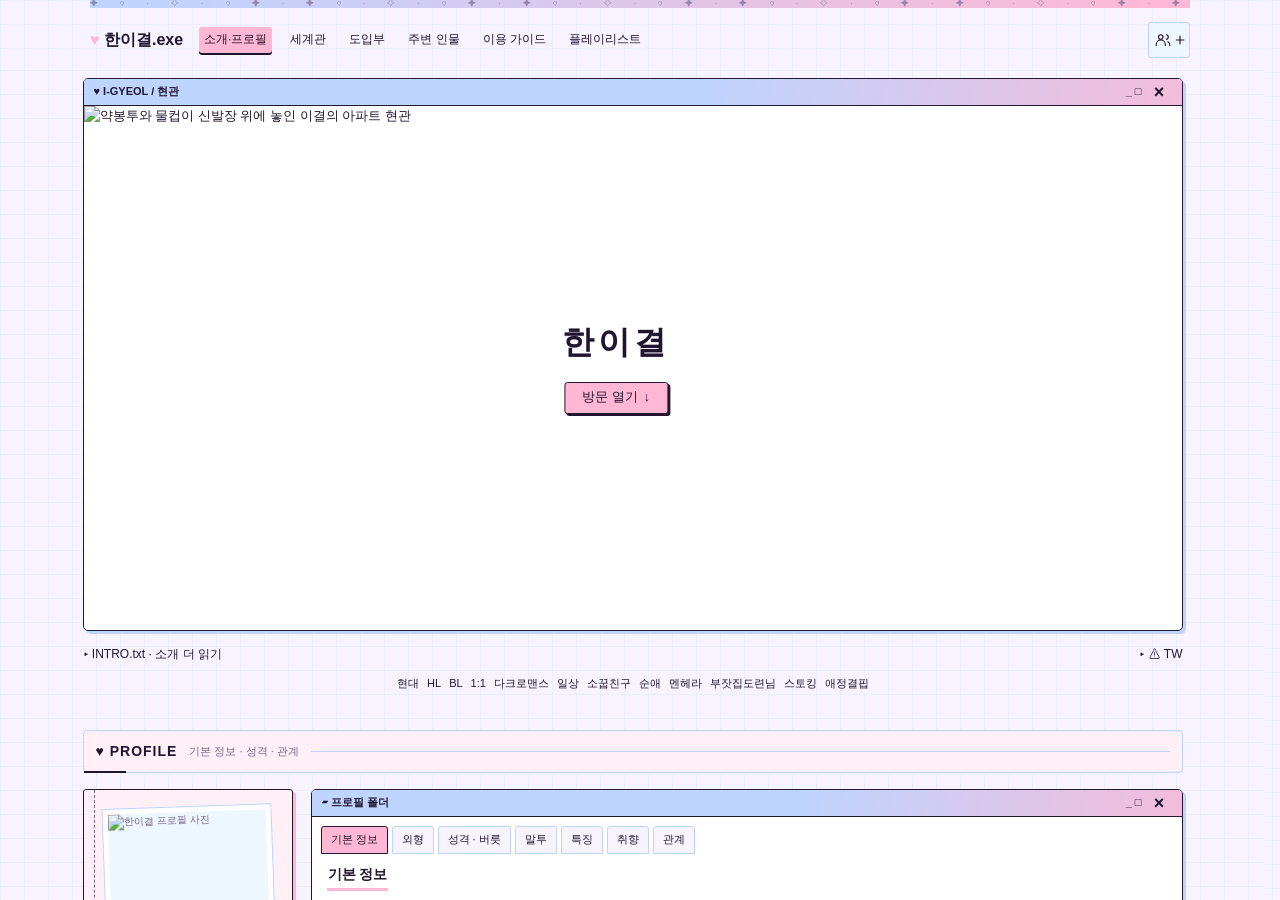
==== commit a431dc28: "Add short chapter accents to the character Pages site" ====
--- a/index.html
+++ b/index.html
@@ -1,5 +1,5 @@
 <!doctype html>
-<html lang="ko"><head><meta charset="utf-8"><meta name="viewport" content="width=device-width,initial-scale=1"><meta name="theme-color" content="#f7f4ff"><title>소개·프로필 · 한이결.exe</title><link rel="stylesheet" href="styles.css?v=20261030-semantic-spacing"><link rel="stylesheet" href="motion.css?v=20261028-desktop-fast"><link rel="stylesheet" href="profile-detail.css?v=20261023p"><link rel="preload" href="https://cdn.jsdelivr.net/gh/projectnoonnu/noonfonts_20-07@1.0/paybooc-Medium.woff" as="font" type="font/woff" crossorigin><link rel="preload" href="https://cdn.jsdelivr.net/gh/projectnoonnu/noonfonts_20-07@1.0/paybooc-Bold.woff" as="font" type="font/woff" crossorigin><link rel="preload" href="https://cdn.jsdelivr.net/gh/projectnoonnu/noonfonts_20-07@1.0/paybooc-ExtraBold.woff" as="font" type="font/woff" crossorigin><link rel="stylesheet" href="delight.css?v=20261025-touch1"><link rel="stylesheet" href="fonts.css?v=20261023f"><script defer src="content.js?v=20261111-wide"></script><script defer src="supplement.js?v=20261030-profile-prose"></script><script defer src="app.js?v=20261109-status-owner"></script><script defer src="guide-ui.js?v=20261111-wide"></script><script defer src="character-menu.js?v=20261029-switch-home"></script><script defer src="delight.js?v=20261029-role-feedback"></script><script src="frame-shell.js?v=20261102-nav-start"></script><link rel="stylesheet" href="frame-shell.css?v=20261102-spacing"><script defer src="image-viewer.js?v=20261030-static-entry"></script><script defer src="menu-sounds.js?v=20261030-no-header-toggle"></script><link rel="stylesheet" href="opening-preview.css?v=20261025-touch1"><script defer src="opening-previews.js?v=20261024-opening1"></script><script defer src="opening-preview.js?v=20261030-shared-image-popup"></script>
+<html lang="ko"><head><meta charset="utf-8"><meta name="viewport" content="width=device-width,initial-scale=1"><meta name="theme-color" content="#f7f4ff"><title>소개·프로필 · 한이결.exe</title><link rel="stylesheet" href="styles.css?v=20261030-semantic-spacing"><link rel="stylesheet" href="motion.css?v=20261028-desktop-fast"><link rel="stylesheet" href="profile-detail.css?v=20261023p"><link rel="preload" href="https://cdn.jsdelivr.net/gh/projectnoonnu/noonfonts_20-07@1.0/paybooc-Medium.woff" as="font" type="font/woff" crossorigin><link rel="preload" href="https://cdn.jsdelivr.net/gh/projectnoonnu/noonfonts_20-07@1.0/paybooc-Bold.woff" as="font" type="font/woff" crossorigin><link rel="preload" href="https://cdn.jsdelivr.net/gh/projectnoonnu/noonfonts_20-07@1.0/paybooc-ExtraBold.woff" as="font" type="font/woff" crossorigin><link rel="stylesheet" href="delight.css?v=20261025-touch1"><link rel="stylesheet" href="fonts.css?v=20261023f"><script defer src="content.js?v=20261030-profile-prose"></script><script defer src="supplement.js?v=20261030-profile-prose"></script><script defer src="app.js?v=20261109-status-owner"></script><script defer src="guide-ui.js?v=20261110-reasoning-control"></script><script defer src="character-menu.js?v=20261029-switch-home"></script><script defer src="delight.js?v=20261029-role-feedback"></script><script src="frame-shell.js?v=20261112-chapter-accents-r2"></script><link rel="stylesheet" href="frame-shell.css?v=20261102-spacing"><script defer src="image-viewer.js?v=20261030-static-entry"></script><script defer src="menu-sounds.js?v=20261030-no-header-toggle"></script><link rel="stylesheet" href="opening-preview.css?v=20261025-touch1"><script defer src="opening-previews.js?v=20261024-opening1"></script><script defer src="opening-preview.js?v=20261030-shared-image-popup"></script>
 <link rel="icon" type="image/svg+xml" href="favicon.svg">
 <link rel="icon" type="image/png" sizes="32x32" href="favicon-32.png">
 <link rel="shortcut icon" href="favicon.ico">
@@ -14,4 +14,4 @@
 
 .tags .tag-row>span[data-ig-hover="content"]{color:var(--ink);background-color:var(--blue)}
 .tags .tag-row>span[data-tag-even][data-ig-hover="content"]{background-color:var(--pink)}
-</style><link rel="stylesheet" href="refresh-type.css?v=20261111-wide"><link rel="stylesheet" href="refresh.css?v=20261111-wide"></head><body class="page-index"><div class="site-shell"><header><a class="brand" href="index.html"><span class="brand-heart" aria-hidden="true">♥</span> 한이결.exe</a><nav aria-label="페이지 메뉴"><a href="index.html" aria-current="page">소개·프로필</a><a href="world.html">세계관</a><a href="starts.html">도입부</a><a href="npc.html">주변 인물</a><a href="guide.html">이용 가이드</a><a href="music.html">플레이리스트</a></nav></header><main><section id="intro" class="window hero"><div class="titlebar"><span>♥ I-GYEOL / 현관</span><span class="window-controls"><span aria-hidden="true">_ □</span><button class="window-close" id="entrance-close" type="button" aria-label="현관 창 반응 보기" title="현관 창 반응 보기"><span aria-hidden="true">×</span></button></span></div><div class="scene"><img src="https://cdn.imgchest.com/files/9400716537b5.png" alt="약봉투와 물컵이 신발장 위에 놓인 이결의 아파트 현관" width="1816" height="866"><div class="hero-copy"><h1>한이결</h1><button type="button" aria-expanded="false" aria-controls="platform-choices" id="door-open"><span>방문 열기</span> <span class="door-arrow" aria-hidden="true">↓</span></button><div id="platform-choices" class="platform-reveal" role="region" aria-label="접속 플랫폼 선택" aria-hidden="true" inert><div class="platform-tray"><div class="platform-options"><a id="platform-elyn" class="platform-option" href="https://elyn.ai/characters/4eb2f936-fa54-4d45-80d9-69b835ed3809" target="_blank" rel="noopener noreferrer"><strong>엘린</strong><span>캐릭터 페이지 열기 ↗</span></a><a id="platform-nody" class="platform-option" href="https://nody.mayoube.co.kr/character/e3ac43f4-b999-419f-8f50-44261b28cfd3" target="_blank" rel="noopener noreferrer"><strong>노디</strong><span>캐릭터 페이지 열기 ↗</span></a></div></div></div></div></div></section><div class="intro-toolbar"><button type="button" id="intro-toggle" class="intro-toggle" aria-expanded="false" aria-controls="intro-copy">INTRO.txt · 소개 더 읽기</button><button type="button" id="tw-toggle" class="intro-toggle" aria-expanded="false" aria-controls="tw-copy">⚠ TW</button><div id="intro-copy" class="intro-panel prose" role="region" aria-labelledby="intro-toggle" hidden></div><div id="tw-copy" class="intro-panel" role="region" aria-labelledby="tw-toggle" hidden></div></div><div class="tags balanced-tags"><div class="tag-row"><span>현대</span> <span>HL</span> <span data-tag-even>BL</span> <span>1:1</span> <span data-tag-even>다크로맨스</span> <span>일상</span></div><div class="tag-row"><span data-tag-even>소꿉친구</span> <span>순애</span> <span data-tag-even>멘헤라</span> <span>부잣집도련님</span> <span data-tag-even>스토킹</span> <span>애정결핍</span></div></div><section id="profile"><div class="section-heading"><h2 id="profile-title" tabindex="-1">♥ PROFILE</h2><span>기본 정보 · 성격 · 관계</span></div><div class="profile-layout"><aside class="notebook"><figure><img id="portrait" class="portrait-slot" src="https://cdn.imgchest.com/files/3a41ff79a60e.png" alt="한이결 프로필 사진" width="832" height="1216" decoding="async" style="display:block;width:100%;height:auto"><figcaption>Han I-Gyeol <span>♡</span></figcaption></figure></aside><div class="profile-right"><div class="window profile-window"><div class="titlebar"><span>▰ 프로필 폴더</span><span class="window-controls"><span aria-hidden="true">_ □</span><button class="window-close" type="button" aria-label="프로필 창 반응 보기" title="프로필 창 반응 보기"><span aria-hidden="true">×</span></button></span></div><div id="profile-tabs" class="tabs" role="tablist" aria-label="프로필 항목"></div><div id="profile-panel" role="tabpanel" tabindex="0"></div></div><div class="records-heading">RECORDS <span>기록을 뒤집어 보세요 ↗</span></div><div id="record-list" class="records"></div></div></div></section></main><footer><a href="index.html">♥ 한이결.exe</a><span>한이결 캐릭터 안내</span></footer></div></body></html>
+</style></head><body class="page-index"><div class="site-shell"><header><a class="brand" href="index.html"><span class="brand-heart" aria-hidden="true">♥</span> 한이결.exe</a><nav aria-label="페이지 메뉴"><a href="index.html" aria-current="page">소개·프로필</a><a href="world.html">세계관</a><a href="starts.html">도입부</a><a href="npc.html">주변 인물</a><a href="guide.html">이용 가이드</a><a href="music.html">플레이리스트</a></nav></header><main><section id="intro" class="window hero"><div class="titlebar"><span>♥ I-GYEOL / 현관</span><span class="window-controls"><span aria-hidden="true">_ □</span><button class="window-close" id="entrance-close" type="button" aria-label="현관 창 반응 보기" title="현관 창 반응 보기"><span aria-hidden="true">×</span></button></span></div><div class="scene"><img src="https://cdn.imgchest.com/files/9400716537b5.png" alt="약봉투와 물컵이 신발장 위에 놓인 이결의 아파트 현관" width="1816" height="866"><div class="hero-copy"><h1>한이결</h1><button type="button" aria-expanded="false" aria-controls="platform-choices" id="door-open"><span>방문 열기</span> <span class="door-arrow" aria-hidden="true">↓</span></button><div id="platform-choices" class="platform-reveal" role="region" aria-label="접속 플랫폼 선택" aria-hidden="true" inert><div class="platform-tray"><div class="platform-options"><a id="platform-elyn" class="platform-option" href="https://elyn.ai/characters/4eb2f936-fa54-4d45-80d9-69b835ed3809" target="_blank" rel="noopener noreferrer"><strong>엘린</strong><span>캐릭터 페이지 열기 ↗</span></a><a id="platform-nody" class="platform-option" href="https://nody.mayoube.co.kr/character/e3ac43f4-b999-419f-8f50-44261b28cfd3" target="_blank" rel="noopener noreferrer"><strong>노디</strong><span>캐릭터 페이지 열기 ↗</span></a></div></div></div></div></div></section><div class="intro-toolbar"><button type="button" id="intro-toggle" class="intro-toggle" aria-expanded="false" aria-controls="intro-copy">INTRO.txt · 소개 더 읽기</button><button type="button" id="tw-toggle" class="intro-toggle" aria-expanded="false" aria-controls="tw-copy">⚠ TW</button><div id="intro-copy" class="intro-panel prose" role="region" aria-labelledby="intro-toggle" hidden></div><div id="tw-copy" class="intro-panel" role="region" aria-labelledby="tw-toggle" hidden></div></div><div class="tags balanced-tags"><div class="tag-row"><span>현대</span> <span>HL</span> <span data-tag-even>BL</span> <span>1:1</span> <span data-tag-even>다크로맨스</span> <span>일상</span></div><div class="tag-row"><span data-tag-even>소꿉친구</span> <span>순애</span> <span data-tag-even>멘헤라</span> <span>부잣집도련님</span> <span data-tag-even>스토킹</span> <span>애정결핍</span></div></div><section id="profile"><div class="section-heading"><h2 id="profile-title" tabindex="-1">♥ PROFILE</h2><span>기본 정보 · 성격 · 관계</span></div><div class="profile-layout"><aside class="notebook"><figure><img id="portrait" class="portrait-slot" src="https://cdn.imgchest.com/files/3a41ff79a60e.png" alt="한이결 프로필 사진" width="832" height="1216" decoding="async" style="display:block;width:100%;height:auto"><figcaption>Han I-Gyeol <span>♡</span></figcaption></figure></aside><div class="profile-right"><div class="window profile-window"><div class="titlebar"><span>▰ 프로필 폴더</span><span class="window-controls"><span aria-hidden="true">_ □</span><button class="window-close" type="button" aria-label="프로필 창 반응 보기" title="프로필 창 반응 보기"><span aria-hidden="true">×</span></button></span></div><div id="profile-tabs" class="tabs" role="tablist" aria-label="프로필 항목"></div><div id="profile-panel" role="tabpanel" tabindex="0"></div></div><div class="records-heading">RECORDS <span>기록을 뒤집어 보세요 ↗</span></div><div id="record-list" class="records"></div></div></div></section></main><footer><a href="index.html">♥ 한이결.exe</a><span>한이결 캐릭터 안내</span></footer></div></body></html>
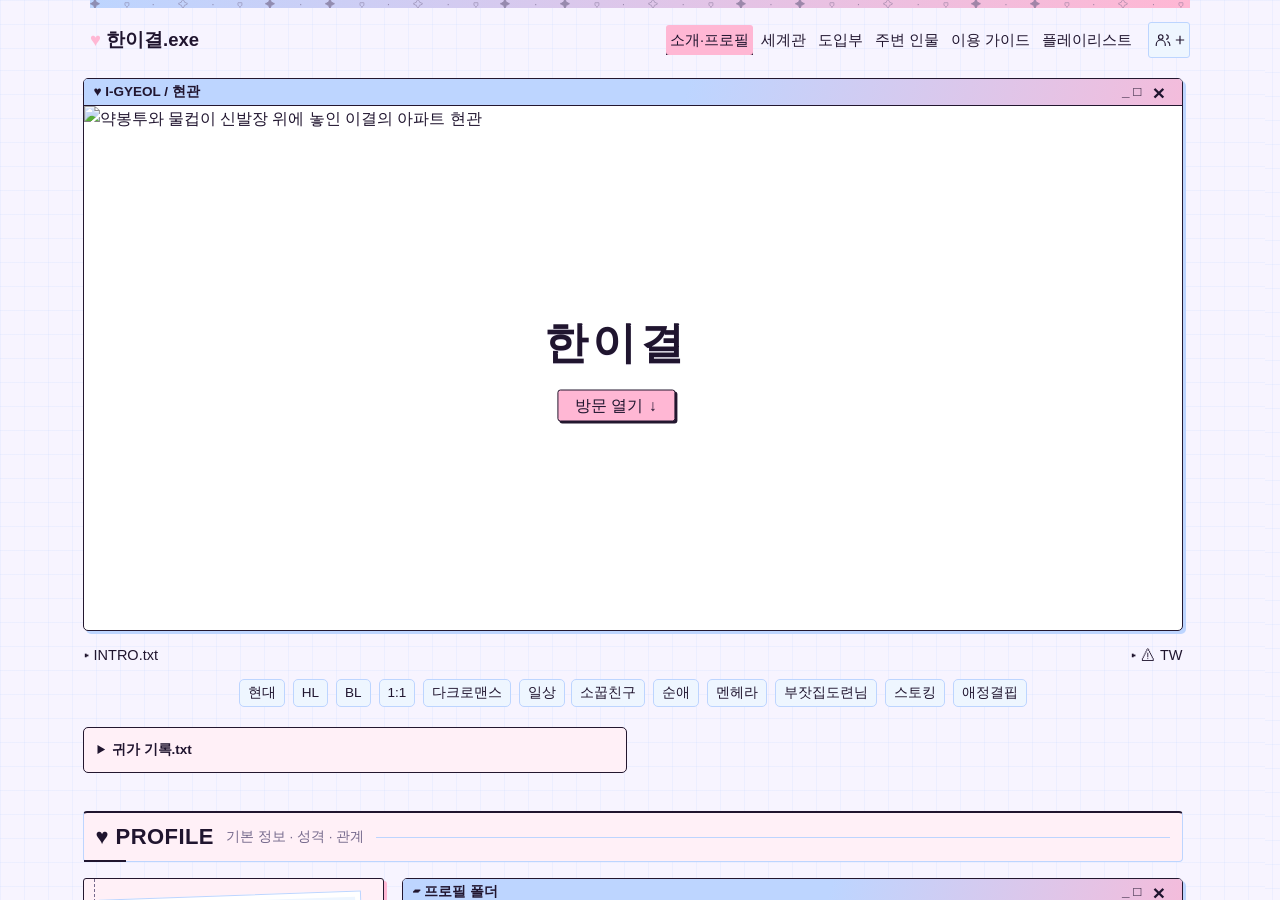
==== commit 8bc3e257: "Reveal the hidden desk drawer in I-Gyeol’s room" ====
--- a/index.html
+++ b/index.html
@@ -1,5 +1,5 @@
 <!doctype html>
-<html lang="ko"><head><meta charset="utf-8"><meta name="viewport" content="width=device-width,initial-scale=1"><meta name="theme-color" content="#f7f4ff"><title>소개·프로필 · 한이결.exe</title><link rel="stylesheet" href="styles.css?v=20261030-semantic-spacing"><link rel="stylesheet" href="motion.css?v=20261028-desktop-fast"><link rel="stylesheet" href="profile-detail.css?v=20261023p"><link rel="preload" href="https://cdn.jsdelivr.net/gh/projectnoonnu/noonfonts_20-07@1.0/paybooc-Medium.woff" as="font" type="font/woff" crossorigin><link rel="preload" href="https://cdn.jsdelivr.net/gh/projectnoonnu/noonfonts_20-07@1.0/paybooc-Bold.woff" as="font" type="font/woff" crossorigin><link rel="preload" href="https://cdn.jsdelivr.net/gh/projectnoonnu/noonfonts_20-07@1.0/paybooc-ExtraBold.woff" as="font" type="font/woff" crossorigin><link rel="stylesheet" href="delight.css?v=20261025-touch1"><link rel="stylesheet" href="fonts.css?v=20261023f"><script defer src="content.js?v=20261030-profile-prose"></script><script defer src="supplement.js?v=20261030-profile-prose"></script><script defer src="app.js?v=20261109-status-owner"></script><script defer src="guide-ui.js?v=20261110-reasoning-control"></script><script defer src="character-menu.js?v=20261029-switch-home"></script><script defer src="delight.js?v=20261029-role-feedback"></script><script src="frame-shell.js?v=20261112-chapter-accents-r2"></script><link rel="stylesheet" href="frame-shell.css?v=20261102-spacing"><script defer src="image-viewer.js?v=20261030-static-entry"></script><script defer src="menu-sounds.js?v=20261030-no-header-toggle"></script><link rel="stylesheet" href="opening-preview.css?v=20261025-touch1"><script defer src="opening-previews.js?v=20261024-opening1"></script><script defer src="opening-preview.js?v=20261030-shared-image-popup"></script>
+<html lang="ko"><head><meta charset="utf-8"><meta name="viewport" content="width=device-width,initial-scale=1"><meta name="theme-color" content="#f7f4ff"><title>소개·프로필 · 한이결.exe</title><link rel="stylesheet" href="styles.css?v=20261111-ig-feedback"><link rel="stylesheet" href="motion.css?v=20261028-desktop-fast"><link rel="stylesheet" href="profile-detail.css?v=20261112-arrival-note"><link rel="preload" href="https://cdn.jsdelivr.net/gh/projectnoonnu/noonfonts_20-07@1.0/paybooc-Medium.woff" as="font" type="font/woff" crossorigin><link rel="preload" href="https://cdn.jsdelivr.net/gh/projectnoonnu/noonfonts_20-07@1.0/paybooc-Bold.woff" as="font" type="font/woff" crossorigin><link rel="preload" href="https://cdn.jsdelivr.net/gh/projectnoonnu/noonfonts_20-07@1.0/paybooc-ExtraBold.woff" as="font" type="font/woff" crossorigin><link rel="stylesheet" href="delight.css?v=20261025-touch1"><link rel="stylesheet" href="fonts.css?v=20261023f"><script defer src="content.js?v=20261111-intro"></script><script defer src="supplement.js?v=20261030-profile-prose"></script><script defer src="app.js?v=20261111-intro"></script><script defer src="guide-ui.js?v=20261111-natural-footer"></script><script defer src="character-menu.js?v=20261029-switch-home"></script><script defer src="delight.js?v=20261029-role-feedback"></script><script src="frame-shell.js?v=20261112-chapter-accents-r2"></script><link rel="stylesheet" href="frame-shell.css?v=20261102-spacing"><script defer src="image-viewer.js?v=20261030-static-entry"></script><script defer src="menu-sounds.js?v=20261030-no-header-toggle"></script><link rel="stylesheet" href="opening-preview.css?v=20261025-touch1"><script defer src="opening-previews.js?v=20261024-opening1"></script><script defer src="opening-preview.js?v=20261030-shared-image-popup"></script>
 <link rel="icon" type="image/svg+xml" href="favicon.svg">
 <link rel="icon" type="image/png" sizes="32x32" href="favicon-32.png">
 <link rel="shortcut icon" href="favicon.ico">
@@ -14,4 +14,14 @@
 
 .tags .tag-row>span[data-ig-hover="content"]{color:var(--ink);background-color:var(--blue)}
 .tags .tag-row>span[data-tag-even][data-ig-hover="content"]{background-color:var(--pink)}
-</style></head><body class="page-index"><div class="site-shell"><header><a class="brand" href="index.html"><span class="brand-heart" aria-hidden="true">♥</span> 한이결.exe</a><nav aria-label="페이지 메뉴"><a href="index.html" aria-current="page">소개·프로필</a><a href="world.html">세계관</a><a href="starts.html">도입부</a><a href="npc.html">주변 인물</a><a href="guide.html">이용 가이드</a><a href="music.html">플레이리스트</a></nav></header><main><section id="intro" class="window hero"><div class="titlebar"><span>♥ I-GYEOL / 현관</span><span class="window-controls"><span aria-hidden="true">_ □</span><button class="window-close" id="entrance-close" type="button" aria-label="현관 창 반응 보기" title="현관 창 반응 보기"><span aria-hidden="true">×</span></button></span></div><div class="scene"><img src="https://cdn.imgchest.com/files/9400716537b5.png" alt="약봉투와 물컵이 신발장 위에 놓인 이결의 아파트 현관" width="1816" height="866"><div class="hero-copy"><h1>한이결</h1><button type="button" aria-expanded="false" aria-controls="platform-choices" id="door-open"><span>방문 열기</span> <span class="door-arrow" aria-hidden="true">↓</span></button><div id="platform-choices" class="platform-reveal" role="region" aria-label="접속 플랫폼 선택" aria-hidden="true" inert><div class="platform-tray"><div class="platform-options"><a id="platform-elyn" class="platform-option" href="https://elyn.ai/characters/4eb2f936-fa54-4d45-80d9-69b835ed3809" target="_blank" rel="noopener noreferrer"><strong>엘린</strong><span>캐릭터 페이지 열기 ↗</span></a><a id="platform-nody" class="platform-option" href="https://nody.mayoube.co.kr/character/e3ac43f4-b999-419f-8f50-44261b28cfd3" target="_blank" rel="noopener noreferrer"><strong>노디</strong><span>캐릭터 페이지 열기 ↗</span></a></div></div></div></div></div></section><div class="intro-toolbar"><button type="button" id="intro-toggle" class="intro-toggle" aria-expanded="false" aria-controls="intro-copy">INTRO.txt · 소개 더 읽기</button><button type="button" id="tw-toggle" class="intro-toggle" aria-expanded="false" aria-controls="tw-copy">⚠ TW</button><div id="intro-copy" class="intro-panel prose" role="region" aria-labelledby="intro-toggle" hidden></div><div id="tw-copy" class="intro-panel" role="region" aria-labelledby="tw-toggle" hidden></div></div><div class="tags balanced-tags"><div class="tag-row"><span>현대</span> <span>HL</span> <span data-tag-even>BL</span> <span>1:1</span> <span data-tag-even>다크로맨스</span> <span>일상</span></div><div class="tag-row"><span data-tag-even>소꿉친구</span> <span>순애</span> <span data-tag-even>멘헤라</span> <span>부잣집도련님</span> <span data-tag-even>스토킹</span> <span>애정결핍</span></div></div><section id="profile"><div class="section-heading"><h2 id="profile-title" tabindex="-1">♥ PROFILE</h2><span>기본 정보 · 성격 · 관계</span></div><div class="profile-layout"><aside class="notebook"><figure><img id="portrait" class="portrait-slot" src="https://cdn.imgchest.com/files/3a41ff79a60e.png" alt="한이결 프로필 사진" width="832" height="1216" decoding="async" style="display:block;width:100%;height:auto"><figcaption>Han I-Gyeol <span>♡</span></figcaption></figure></aside><div class="profile-right"><div class="window profile-window"><div class="titlebar"><span>▰ 프로필 폴더</span><span class="window-controls"><span aria-hidden="true">_ □</span><button class="window-close" type="button" aria-label="프로필 창 반응 보기" title="프로필 창 반응 보기"><span aria-hidden="true">×</span></button></span></div><div id="profile-tabs" class="tabs" role="tablist" aria-label="프로필 항목"></div><div id="profile-panel" role="tabpanel" tabindex="0"></div></div><div class="records-heading">RECORDS <span>기록을 뒤집어 보세요 ↗</span></div><div id="record-list" class="records"></div></div></div></section></main><footer><a href="index.html">♥ 한이결.exe</a><span>한이결 캐릭터 안내</span></footer></div></body></html>
+</style><link rel="stylesheet" href="refresh-type.css?v=20261111-wide"><link rel="stylesheet" href="refresh.css?v=20261111-room-npc-intro"></head><body class="page-index"><div class="site-shell"><header><a class="brand" href="index.html"><span class="brand-heart" aria-hidden="true">♥</span> 한이결.exe</a><nav aria-label="페이지 메뉴"><a href="index.html" aria-current="page">소개·프로필</a><a href="world.html">세계관</a><a href="starts.html">도입부</a><a href="npc.html">주변 인물</a><a href="guide.html">이용 가이드</a><a href="music.html">플레이리스트</a></nav></header><main><section id="intro" class="window hero"><div class="titlebar"><span>♥ I-GYEOL / 현관</span><span class="window-controls"><span aria-hidden="true">_ □</span><button class="window-close" id="entrance-close" type="button" aria-label="현관 창 반응 보기" title="현관 창 반응 보기"><span aria-hidden="true">×</span></button></span></div><div class="scene"><img src="https://cdn.imgchest.com/files/9400716537b5.png" alt="약봉투와 물컵이 신발장 위에 놓인 이결의 아파트 현관" width="1816" height="866"><div class="hero-copy"><h1>한이결</h1><button type="button" aria-expanded="false" aria-controls="platform-choices" id="door-open"><span>방문 열기</span> <span class="door-arrow" aria-hidden="true">↓</span></button><div id="platform-choices" class="platform-reveal" role="region" aria-label="접속 플랫폼 선택" aria-hidden="true" inert><div class="platform-tray"><div class="platform-options"><a id="platform-elyn" class="platform-option" href="https://elyn.ai/characters/4eb2f936-fa54-4d45-80d9-69b835ed3809" target="_blank" rel="noopener noreferrer"><strong>엘린</strong><span>캐릭터 페이지 열기 ↗</span></a><a id="platform-nody" class="platform-option" href="https://nody.mayoube.co.kr/character/e3ac43f4-b999-419f-8f50-44261b28cfd3" target="_blank" rel="noopener noreferrer"><strong>노디</strong><span>캐릭터 페이지 열기 ↗</span></a></div></div></div></div></div></section><div class="intro-toolbar"><button type="button" id="intro-toggle" class="intro-toggle" aria-expanded="false" aria-controls="intro-copy">INTRO.txt</button><button type="button" id="tw-toggle" class="intro-toggle" aria-expanded="false" aria-controls="tw-copy">⚠ TW</button><div id="intro-copy" class="intro-panel prose" role="region" aria-labelledby="intro-toggle" hidden></div><div id="tw-copy" class="intro-panel" role="region" aria-labelledby="tw-toggle" hidden></div></div><div class="tags balanced-tags"><div class="tag-row"><span>현대</span> <span>HL</span> <span data-tag-even>BL</span> <span>1:1</span> <span data-tag-even>다크로맨스</span> <span>일상</span></div><div class="tag-row"><span data-tag-even>소꿉친구</span> <span>순애</span> <span data-tag-even>멘헤라</span> <span>부잣집도련님</span> <span data-tag-even>스토킹</span> <span>애정결핍</span></div></div>
+<details class="arrival-note">
+  <summary>귀가 기록.txt</summary>
+  <dl>
+    <dt>귀가 시간</dt>
+    <dd>이결은 당신이 몇 시쯤 집에 돌아오는지 휴대폰 메모에 적어 둡니다.</dd>
+    <dt>답장 간격</dt>
+    <dd>답장이 며칠씩 늦어지는 주기도 메모합니다.</dd>
+  </dl>
+</details>
+<section id="profile"><div class="section-heading"><h2 id="profile-title" tabindex="-1">♥ PROFILE</h2><span>기본 정보 · 성격 · 관계</span></div><div class="profile-layout"><aside class="notebook"><figure><img id="portrait" class="portrait-slot" src="https://cdn.imgchest.com/files/3a41ff79a60e.png" alt="한이결 프로필 사진" width="832" height="1216" decoding="async" style="display:block;width:100%;height:auto"><figcaption>Han I-Gyeol <span>♡</span></figcaption></figure></aside><div class="profile-right"><div class="window profile-window"><div class="titlebar"><span>▰ 프로필 폴더</span><span class="window-controls"><span aria-hidden="true">_ □</span><button class="window-close" type="button" aria-label="프로필 창 반응 보기" title="프로필 창 반응 보기"><span aria-hidden="true">×</span></button></span></div><div id="profile-tabs" class="tabs" role="tablist" aria-label="프로필 항목"></div><div id="profile-panel" role="tabpanel" tabindex="0"></div></div><div class="records-heading">RECORDS <span>기록을 뒤집어 보세요 ↗</span></div><div id="record-list" class="records"></div></div></div></section></main><footer><a href="index.html">♥ 한이결.exe</a><span>한이결 캐릭터 안내</span></footer></div></body></html>
--- a/profile-detail.css
+++ b/profile-detail.css
@@ -31,3 +31,46 @@
   #profile-panel .profile-detail-group{padding:9px}
   #profile-panel .profile-relation{padding:12px}
 }
+
+/* A small file left between the introduction and the profile folder. */
+.arrival-note {
+  width: min(100%, 34rem);
+  margin: 0 0 20px;
+  border: 1px solid var(--edge);
+  border-radius: 5px;
+  background: var(--pinkpaper);
+  color: var(--ink);
+}
+.arrival-note > summary {
+  min-height: 44px;
+  padding: 11px 14px;
+  border-radius: 4px;
+  font-size: 13.5px;
+  font-weight: 700;
+  line-height: 22px;
+  cursor: pointer;
+}
+.arrival-note > summary::marker { color: var(--ink); }
+.arrival-note > summary:focus-visible {
+  outline: 2px solid var(--ink);
+  outline-offset: -3px;
+}
+@media (hover: hover) and (pointer: fine) {
+  .arrival-note > summary:hover { background: var(--pink); }
+}
+.arrival-note > summary:active { background: var(--pink); }
+.arrival-note > dl {
+  display: grid;
+  grid-template-columns: max-content minmax(0, 1fr);
+  gap: 8px 14px;
+  margin: 0;
+  padding: 11px 14px 12px;
+  border-top: 1px solid var(--pink);
+  background: var(--white);
+  border-radius: 0 0 4px 4px;
+  font-size: 13.5px;
+  line-height: 1.7;
+  word-break: keep-all;
+}
+.arrival-note dt { font-weight: 700; }
+.arrival-note dd { margin: 0; overflow-wrap: anywhere; }
--- a/refresh-type.css
+++ b/refresh-type.css
@@ -0,0 +1,446 @@
+/* 자동 생성: tools/type-remap.cjs. 손으로 고치지 말 것.
+   기존 규칙과 같은 선택자·같은 조건으로 글자 크기만 다시 매긴다.
+   넓은 화면(701px 이상) 표: {"9":11.5,"10":12.5,"11":13.5,"12":14.5,"13":15.5,"14":16.5,"15":17.5,"16":18.5,"18":21,"32":44}
+   좁은 화면 표: {"9":10.5,"10":11.5,"11":12.5,"12":13.5,"13":14,"14":15,"15":16,"16":17,"18":19,"32":34} */
+/* styles.css */
+@media(min-width:701px){
+body{font-size:15.5px}
+.brand{font-size:18.5px}
+nav a{font-size:14.5px}
+.platforms button{font-size:12.5px}
+.titlebar{font-size:13.5px}
+.eyebrow{font-size:13.5px}
+.hero h1{font-size:44px}
+.hero-copy p{font-size:16.5px}
+.intro-toolbar{font-size:14.5px}
+.tags{font-size:13.5px}
+.section-heading h2{font-size:16.5px}
+.section-heading>span{font-size:13.5px}
+.portrait-slot{font-size:12.5px}
+figcaption{font-size:13.5px}
+.notebook p{font-size:13.5px}
+.notebook small{font-size:12.5px}
+.tabs button{font-size:13.5px}
+#profile-panel{font-size:14.5px}
+#profile-panel h3{font-size:14.5px}
+.relation-label{font-size:13.5px}
+.relation-copy{font-size:16.5px}
+.records-heading{font-size:12.5px}
+.records-heading span{font-size:12.5px}
+.record-toggle{font-size:12.5px}
+.record-front b{font-size:13.5px}
+.record-flip{font-size:12.5px}
+.record-back{font-size:13.5px}
+.opening-card small{font-size:11.5px}
+.opening-card b{font-size:13.5px}
+.opening-card .hint{font-size:11.5px}
+.opening-detail{font-size:13.5px}
+.opening-detail button{font-size:12.5px}
+.npc h2{font-size:15.5px}
+.npc-folder{font-size:14.5px}
+#npc-detail{font-size:13.5px}
+#npc-detail h3{font-size:15.5px}
+#command-feedback{font-size:12.5px}
+.guide>details>summary{font-size:14.5px}
+.guide summary span{font-size:12.5px}
+#guide-panel{font-size:14.5px}
+#guide-panel h3{font-size:15.5px}
+.player h3{font-size:15.5px}
+.player p{font-size:13.5px}
+.player small{font-size:11.5px}
+.player-controls a{font-size:12.5px}
+.track-button:before{font-size:12.5px}
+.track-button b{font-size:12.5px}
+.track-button small{font-size:11.5px}
+footer{font-size:13.5px}
+.npc-photo-button{font-size:12.5px}
+.npc-photo-change{font-size:11.5px}
+.photo-close{font-size:13.5px}
+.page-masthead>span{font-size:12.5px}
+.page-masthead h1{font-size:36px}
+.page-masthead p{font-size:14.5px}
+footer{font-size:12.5px}
+.page-npc .npc-intro{font-size:14.5px}
+.guide-topic-tabs button{font-size:14.5px}
+.guide-card{font-size:14.5px}
+.guide-card h3{font-size:16.5px}
+.guide-card h4{font-size:13.5px}
+.guide-note{font-size:13.5px}
+.setting-metric span{font-size:13.5px}
+.setting-metric strong{font-size:22.5px}
+.guide-disclosure>summary{font-size:14.5px}
+.guide-table{font-size:13.5px}
+.guide-table small{font-size:12.5px}
+.settings-path{font-size:13.5px}
+.copy-content{font-size:13.5px}
+.copy-button{font-size:12.5px}
+.play-ideas{font-size:14.5px}
+.command-explainer{font-size:13.5px}
+.command-explainer code{font-size:13.5px}
+.guide-link{font-size:13.5px}
+.world-lead{font-size:16.5px}
+.world-number{font-size:40.5px}
+.world-ideas h3{font-size:17.5px}
+.intro-toolbar .intro-toggle{font-size:14.5px}
+.intro-toolbar .intro-panel{font-size:14.5px}
+.page-world .world-card h4{font-size:14.5px}
+.page-world .world-idea-card h4{font-size:14.5px}
+.page-world .world-idea-card p{font-size:14.5px}
+.page-starts .opening-card small{font-size:12.5px}
+.page-starts .opening-card b{font-size:16.5px}
+.page-starts .opening-card .hint{font-size:13.5px}
+.platform-option strong{font-size:18.5px}
+.platform-option span{font-size:12.5px}
+.page-index .window-close{font-size:21px}
+.character-switcher > summary{font-size:13.5px}
+.character-switch-mark{font-size:17.5px}
+.character-switch-row{font-size:14.5px}
+.character-switch-row small{font-size:12.5px}
+.status-reference>summary{font-size:14.5px}
+.status-reference .guide-note{font-size:14px}
+.status-reference .status-field-table th,.status-reference .status-field-table td{font-size:14px}
+.status-reference .status-value-kind{font-size:13px}
+.status-reference .copy-content{font-size:13.5px}
+.page-guide #status>.section-heading,.page-guide #status .status-reference>summary{font-size:15.5px}
+.page-guide #status>.section-heading h2{font-size:15.5px}
+.page-guide #status .status-reference>summary::before{font-size:13.5px}
+.page-guide #status .status-field-table tbody th code{font-size:13px}
+}
+@media(max-width:700px){
+body{font-size:14px}
+.brand{font-size:17px}
+nav a{font-size:13.5px}
+.platforms button{font-size:11.5px}
+.titlebar{font-size:12.5px}
+.eyebrow{font-size:12.5px}
+.hero h1{font-size:34px}
+.hero-copy p{font-size:15px}
+.intro-toolbar{font-size:13.5px}
+.tags{font-size:12.5px}
+.section-heading h2{font-size:15px}
+.section-heading>span{font-size:12.5px}
+.portrait-slot{font-size:11.5px}
+figcaption{font-size:12.5px}
+.notebook p{font-size:12.5px}
+.notebook small{font-size:11.5px}
+.tabs button{font-size:12.5px}
+#profile-panel{font-size:13.5px}
+#profile-panel h3{font-size:13.5px}
+.relation-label{font-size:12.5px}
+.relation-copy{font-size:15px}
+.records-heading{font-size:11.5px}
+.records-heading span{font-size:11.5px}
+.record-toggle{font-size:11.5px}
+.record-front b{font-size:12.5px}
+.record-flip{font-size:11.5px}
+.record-back{font-size:12.5px}
+.opening-card small{font-size:10.5px}
+.opening-card b{font-size:12.5px}
+.opening-card .hint{font-size:10.5px}
+.opening-detail{font-size:12.5px}
+.opening-detail button{font-size:11.5px}
+.npc h2{font-size:14px}
+.npc-folder{font-size:13.5px}
+#npc-detail{font-size:12.5px}
+#npc-detail h3{font-size:14px}
+#command-feedback{font-size:11.5px}
+.guide>details>summary{font-size:13.5px}
+.guide summary span{font-size:11.5px}
+#guide-panel{font-size:13.5px}
+#guide-panel h3{font-size:14px}
+.player h3{font-size:14px}
+.player p{font-size:12.5px}
+.player small{font-size:10.5px}
+.player-controls a{font-size:11.5px}
+.track-button:before{font-size:11.5px}
+.track-button b{font-size:11.5px}
+.track-button small{font-size:10.5px}
+footer{font-size:12.5px}
+.npc-photo-button{font-size:11.5px}
+.npc-photo-change{font-size:10.5px}
+.photo-close{font-size:12.5px}
+.page-masthead>span{font-size:11.5px}
+.page-masthead h1{font-size:28.5px}
+.page-masthead p{font-size:13.5px}
+footer{font-size:11.5px}
+.page-npc .npc-intro{font-size:13.5px}
+.guide-topic-tabs button{font-size:13.5px}
+.guide-card{font-size:13.5px}
+.guide-card h3{font-size:15px}
+.guide-card h4{font-size:12.5px}
+.guide-note{font-size:12.5px}
+.setting-metric span{font-size:12.5px}
+.setting-metric strong{font-size:20px}
+.guide-disclosure>summary{font-size:13.5px}
+.guide-table{font-size:12.5px}
+.guide-table small{font-size:11.5px}
+.settings-path{font-size:12.5px}
+.copy-content{font-size:12.5px}
+.copy-button{font-size:11.5px}
+.play-ideas{font-size:13.5px}
+.command-explainer{font-size:12.5px}
+.command-explainer code{font-size:12.5px}
+.guide-link{font-size:12.5px}
+.world-lead{font-size:15px}
+.world-number{font-size:32px}
+.world-ideas h3{font-size:16px}
+.intro-toolbar .intro-toggle{font-size:13.5px}
+.intro-toolbar .intro-panel{font-size:13.5px}
+.page-world .world-card h4{font-size:13.5px}
+.page-world .world-idea-card h4{font-size:13.5px}
+.page-world .world-idea-card p{font-size:13.5px}
+.page-starts .opening-card small{font-size:11.5px}
+.page-starts .opening-card b{font-size:15px}
+.page-starts .opening-card .hint{font-size:12.5px}
+.platform-option strong{font-size:17px}
+.platform-option span{font-size:11.5px}
+.page-index .window-close{font-size:19px}
+.character-switcher > summary{font-size:12.5px}
+.character-switch-mark{font-size:16px}
+.character-switch-row{font-size:13.5px}
+.character-switch-row small{font-size:11.5px}
+.status-reference>summary{font-size:13.5px}
+.status-reference .guide-note{font-size:13px}
+.status-reference .status-field-table th,.status-reference .status-field-table td{font-size:13px}
+.status-reference .status-value-kind{font-size:12px}
+.status-reference .copy-content{font-size:12.5px}
+.page-guide #status>.section-heading,.page-guide #status .status-reference>summary{font-size:14px}
+.page-guide #status>.section-heading h2{font-size:14px}
+.page-guide #status .status-reference>summary::before{font-size:12.5px}
+.page-guide #status .status-field-table tbody th code{font-size:12px}
+}
+@media(max-width:700px){.eyebrow{font-size:10.5px}}
+@media(max-width:700px){.hero h1{font-size:29.5px}}
+@media(max-width:700px){.hero-copy p{font-size:12.5px}}
+@media(max-width:700px){.hero-copy button{font-size:12.5px}}
+@media(max-width:700px){.notebook p{font-size:10.5px}}
+@media(max-width:700px){.notebook small{font-size:10.5px}}
+@media(max-width:700px){.tabs button{font-size:11.5px}}
+@media(max-width:700px){#profile-panel{font-size:12.5px}}
+@media(max-width:700px){.record-front b{font-size:11.5px}}
+@media(max-width:700px){.record-doc{font-size:10.5px}}
+@media(max-width:700px){.record-back{font-size:12.5px}}
+@media(max-width:700px){.section-heading>span{font-size:11.5px}}
+@media(max-width:700px){.tags{font-size:11.5px}}
+@media(max-width:700px){.intro-toolbar{font-size:12.5px}}
+@media(max-width:430px){.hero-copy .eyebrow{font-size:11.5px}}
+@media(max-width:430px){.hero-copy h1{font-size:26.5px}}
+@media(max-width:430px){.hero-copy p{font-size:12.5px}}
+@media(max-width:430px){.notebook p{font-size:12.5px}}
+@media(max-width:430px){.notebook small{font-size:11.5px}}
+@media(max-width:430px){#profile-panel{font-size:13.5px}}
+@media(max-width:430px){.tabs button{font-size:12.5px}}
+@media(max-width:430px){.player small{font-size:10.5px}}
+@media(max-width:430px){.player h3{font-size:13.5px}}
+@media(max-width:430px){.track-button b{font-size:11.5px}}
+@media(max-width:430px){.section-heading h2{font-size:14px}}
+@media(max-width:700px){.page-masthead h1{font-size:24.5px}}
+@media(max-width:700px){.setting-metric strong{font-size:16px}}
+@media(max-width:700px){.guide-topic-tabs button{font-size:12.5px}}
+@media(max-width:700px){.world-lead{font-size:13.5px}}
+@media(max-width:700px){.world-number{font-size:25.5px}}
+@media(max-width:430px){.page-npc .npc-intro{font-size:12.5px}}
+@media(max-width:430px){.setting-metric strong{font-size:14px}}
+@media(max-width:430px){.setting-metric span{font-size:11.5px}}
+@media(max-width:430px){.guide-table{font-size:11.5px}}
+@media(max-width:430px){.intro-toolbar .intro-toggle{font-size:12.5px}}
+@media(max-width:700px){.page-starts .opening-card b{font-size:13.5px}}
+@media(max-width:700px){.page-starts .opening-card .hint{font-size:11.5px}}
+@media(max-width:650px){.status-reference .status-field-table tbody th,.status-reference .status-field-table tbody td{font-size:12.5px}}
+/* profile-detail.css */
+@media(min-width:701px){
+#profile-panel .profile-detail{font-size:14.5px}
+#profile-panel .profile-detail-title{font-size:16.5px}
+#profile-panel .profile-fact dt{font-size:14.5px}
+#profile-panel .profile-fact dd{font-size:14.5px}
+#profile-panel .profile-group-title{font-size:14.5px}
+#profile-panel .profile-relation-label{font-size:13.5px}
+#profile-panel .profile-relation-copy{font-size:14.5px}
+}
+@media(max-width:700px){
+#profile-panel .profile-detail{font-size:13.5px}
+#profile-panel .profile-detail-title{font-size:15px}
+#profile-panel .profile-fact dt{font-size:13.5px}
+#profile-panel .profile-fact dd{font-size:13.5px}
+#profile-panel .profile-group-title{font-size:13.5px}
+#profile-panel .profile-relation-label{font-size:12.5px}
+#profile-panel .profile-relation-copy{font-size:13.5px}
+}
+@media(max-width:430px){#profile-panel .profile-detail{font-size:13.5px}}
+/* npc-extra.css */
+@media(min-width:701px){
+#npc-detail .npc-name{font-size:20px}
+.npc-trait{font-size:12.5px}
+.npc-original{font-size:14.5px}
+.npc-note-label{font-size:12.5px}
+#npc-detail .npc-note p{font-size:14.5px}
+.page-npc .npc-folder{font-size:14.5px}
+}
+@media(max-width:700px){
+#npc-detail .npc-name{font-size:18px}
+.npc-trait{font-size:11.5px}
+.npc-original{font-size:13.5px}
+.npc-note-label{font-size:11.5px}
+#npc-detail .npc-note p{font-size:13.5px}
+.page-npc .npc-folder{font-size:13.5px}
+}
+@media(max-width:430px){#npc-detail .npc-name{font-size:16px}}
+@media(max-width:700px){.page-npc .npc-folder{font-size:12.5px}}
+/* guide-extra.css */
+@media(min-width:701px){
+.page-guide .settings-platform-badge{font-size:12.5px}
+.page-guide .settings-platforms button{font-size:14.5px}
+.page-guide .settings-platform-title{font-size:18.5px}
+.page-guide #guide-panel h3{font-size:17.5px}
+.page-guide #guide-panel>.guide-disclosure>summary{font-size:18.5px}
+.page-guide .disclosure-body>.guide-disclosure>summary{font-size:15.5px}
+.page-guide .guide-table th{font-size:14.5px}
+.page-guide .guide-table td{font-size:14.5px}
+.page-guide .guide-table small{font-size:13.5px}
+.page-guide .guide-instructions p{font-size:14.5px}
+.page-guide .settings-path li{font-size:13.5px}
+.page-guide .settings-path li+li::before{font-size:20px}
+.page-guide #guide-panel .copy-card-name h3{font-size:17.5px}
+.page-guide .copy-field-label{font-size:12.5px}
+.page-guide .copy-card-badge{font-size:15.5px}
+.page-guide .copy-card-badge.is-optional{font-size:13.5px}
+.page-guide .copy-card .copy-button{font-size:13.5px}
+.page-guide .copy-content{font-size:14.5px}
+.page-guide #guide-panel .guide-model-section>h3{font-size:15.5px}
+.page-guide .model-flow-arrow{font-size:17.5px}
+.page-guide .guide-list .guide-subnote,.page-guide p.guide-subnote{font-size:13.5px}
+.page-guide .command-platform-label{font-size:12.5px}
+.page-guide .command-description{font-size:14.5px}
+.page-guide .guide-nav-title{font-size:14.5px}
+.page-guide #guide-tabs .guide-nav-items button{font-size:13.5px}
+.page-guide .guide-model-notes{font-size:13.5px}
+.page-guide .guide-model-notes h4{font-size:13.5px}
+.page-guide #guide-panel .guide-table-disclosure>summary{font-size:15.5px}
+.page-guide #guide-panel .guide-model-section>h3,.page-guide #guide-panel .guide-table-disclosure>summary{font-size:16.5px}
+.page-guide .guide-card>h3,.page-guide .guide-model-section>h3{font-size:18.5px}
+.page-guide .guide-table :is(th,td){font-size:15.5px}
+main :is(.guide-card,.guide-model-section)>h3{font-size:16.5px}
+main .guide-table-disclosure>summary{font-size:16.5px}
+.page-guide #guide-panel .settings-path::before{font-size:13.5px}
+.page-guide #guide-panel .settings-path li{font-size:15.5px}
+.page-guide #guide-panel .guide-card>h3{font-size:16.5px}
+.page-guide #guide-panel .guide-model-section>h3,
+.page-guide #guide-panel .guide-table-disclosure>summary{font-size:16.5px}
+.page-guide #guide-panel :is(p.guide-note,p.guide-subnote,.guide-table small){font-size:13.5px}
+.page-guide #guide-panel .guide-model-notes h4{font-size:13.5px}
+.page-guide #guide-panel .copy-card-name h3{font-size:16.5px}
+}
+@media(max-width:700px){
+.page-guide .settings-platform-badge{font-size:11.5px}
+.page-guide .settings-platforms button{font-size:13.5px}
+.page-guide .settings-platform-title{font-size:17px}
+.page-guide #guide-panel h3{font-size:16px}
+.page-guide #guide-panel>.guide-disclosure>summary{font-size:17px}
+.page-guide .disclosure-body>.guide-disclosure>summary{font-size:14px}
+.page-guide .guide-table th{font-size:13.5px}
+.page-guide .guide-table td{font-size:13.5px}
+.page-guide .guide-table small{font-size:12.5px}
+.page-guide .guide-instructions p{font-size:13.5px}
+.page-guide .settings-path li{font-size:12.5px}
+.page-guide .settings-path li+li::before{font-size:18px}
+.page-guide #guide-panel .copy-card-name h3{font-size:16px}
+.page-guide .copy-field-label{font-size:11.5px}
+.page-guide .copy-card-badge{font-size:14px}
+.page-guide .copy-card-badge.is-optional{font-size:12.5px}
+.page-guide .copy-card .copy-button{font-size:12.5px}
+.page-guide .copy-content{font-size:13.5px}
+.page-guide #guide-panel .guide-model-section>h3{font-size:14px}
+.page-guide .model-flow-arrow{font-size:16px}
+.page-guide .guide-list .guide-subnote,.page-guide p.guide-subnote{font-size:12.5px}
+.page-guide .command-platform-label{font-size:11.5px}
+.page-guide .command-description{font-size:13.5px}
+.page-guide .guide-nav-title{font-size:13.5px}
+.page-guide #guide-tabs .guide-nav-items button{font-size:12.5px}
+.page-guide .guide-model-notes{font-size:12.5px}
+.page-guide .guide-model-notes h4{font-size:12.5px}
+.page-guide #guide-panel .guide-table-disclosure>summary{font-size:14px}
+.page-guide #guide-panel .guide-model-section>h3,.page-guide #guide-panel .guide-table-disclosure>summary{font-size:15px}
+.page-guide .guide-card>h3,.page-guide .guide-model-section>h3{font-size:17px}
+.page-guide .guide-table :is(th,td){font-size:14px}
+main :is(.guide-card,.guide-model-section)>h3{font-size:15px}
+main .guide-table-disclosure>summary{font-size:15px}
+.page-guide #guide-panel .settings-path::before{font-size:12.5px}
+.page-guide #guide-panel .settings-path li{font-size:14px}
+.page-guide #guide-panel .guide-card>h3{font-size:15px}
+.page-guide #guide-panel .guide-model-section>h3,
+.page-guide #guide-panel .guide-table-disclosure>summary{font-size:15px}
+.page-guide #guide-panel :is(p.guide-note,p.guide-subnote,.guide-table small){font-size:12.5px}
+.page-guide #guide-panel .guide-model-notes h4{font-size:12.5px}
+.page-guide #guide-panel .copy-card-name h3{font-size:15px}
+}
+@media(max-width:430px){.page-guide #guide-panel>.guide-disclosure>summary{font-size:16px}}
+@media(max-width:430px){.page-guide .copy-content{font-size:12.5px}}
+@media(max-width:430px){.page-guide .guide-table th,.page-guide .guide-table td{font-size:12.5px}}
+@media(max-width:430px){.page-guide .guide-nav-title{font-size:12.5px}}
+@media(max-width:430px){.page-guide #guide-tabs .guide-nav-items button{font-size:11.5px}}
+@media(max-width:650px){.page-guide .guide-table-disclosure>summary::after{font-size:12.5px}}
+@media(max-width:650px){.page-guide #guide-panel .guide-table-disclosure>summary::after{font-size:12.5px}}
+/* music-player.css */
+@media(min-width:701px){
+.page-music .player h3{font-size:15.5px}
+.page-music .player #track-artist{font-size:13.5px}
+.page-music .player-controls button{font-size:21px}
+.page-music .player-controls #track-play{font-size:18.5px}
+.page-music .track-timeline{font-size:12.5px}
+.page-music .track-volume{font-size:12.5px}
+.page-music #track-repeat{font-size:12.5px}
+.page-music .player .track-original{font-size:13.5px}
+.page-music .player #player-status{font-size:13.5px}
+.page-music #track-list .track-button b{font-size:16.5px}
+.page-music #track-list .track-button small{font-size:14.5px}
+.player-function-tip{font-size:14.5px}
+.page-music #track-list .track-button::before{font-size:16.5px}
+}
+@media(max-width:700px){
+.page-music .player h3{font-size:14px}
+.page-music .player #track-artist{font-size:12.5px}
+.page-music .player-controls button{font-size:19px}
+.page-music .player-controls #track-play{font-size:17px}
+.page-music .track-timeline{font-size:11.5px}
+.page-music .track-volume{font-size:11.5px}
+.page-music #track-repeat{font-size:11.5px}
+.page-music .player .track-original{font-size:12.5px}
+.page-music .player #player-status{font-size:12.5px}
+.page-music #track-list .track-button b{font-size:15px}
+.page-music #track-list .track-button small{font-size:13.5px}
+.player-function-tip{font-size:13.5px}
+.page-music #track-list .track-button::before{font-size:15px}
+}
+/* delight.css */
+@media(min-width:701px){
+.ig-ribbon-track{font-size:10.5px}
+}
+@media(max-width:700px){
+.ig-ribbon-track{font-size:9.5px}
+}
+/* frame-shell.css */
+@media(min-width:701px){
+.ig-image-close{font-size:13.5px}
+.ig-image-close{font-size:31px}
+}
+@media(max-width:700px){
+.ig-image-close{font-size:12.5px}
+.ig-image-close{font-size:25.5px}
+}
+/* opening-preview.css */
+@media(min-width:701px){
+.ig-opening-preview-head h2{font-size:27.5px}
+.ig-opening-preview-close{font-size:31px}
+.ig-opening-preview-prose{font-size:18.5px}
+.page-starts .ig-opening-card > .ig-opening-preview-button{font-size:12.5px}
+}
+@media(max-width:700px){
+.ig-opening-preview-head h2{font-size:23.5px}
+.ig-opening-preview-close{font-size:25.5px}
+.ig-opening-preview-prose{font-size:17px}
+.page-starts .ig-opening-card > .ig-opening-preview-button{font-size:11.5px}
+}
+/* index.html */
+@container tag-list (max-width:440px){#intro .balanced-tags>.tag-row>.kw-chip{font-size:12.5px}}
+@container tag-list (max-width:320px){#intro .balanced-tags>.tag-row>.kw-chip{font-size:12px}}
+@container tag-list (max-width:280px){#intro .balanced-tags>.tag-row>.kw-chip{font-size:11.5px}}
--- a/refresh.css
+++ b/refresh.css
@@ -0,0 +1,114 @@
+/* 2026-11 refresh. refresh-type.css(글자 크기 재매김) 다음, 맨 뒤에 불러온다.
+   1) 글자 계층: 화면 제목 › 구역 제목 › 카드 제목 › 소제목 › 본문 › 주석을 크기·굵기·장식으로 가른다.
+   2) 넓은 화면(1040px 이상) 배치: 프로필 창, 세계관, 도입부, 가이드, 플레이리스트.
+   3) 새 그림 자리(.image-slot). */
+
+/* ---------- 1. 글자 계층 ---------- */
+/* 화면 제목: 창 제목줄처럼 굵게, 분홍 밑줄 */
+.page-masthead{padding:28px 0 24px}
+.page-masthead>span{letter-spacing:3px}
+.page-masthead h1{display:table;margin:8px 0 10px;padding:0 4px 2px 0;font-weight:800;line-height:1.25;
+  background:linear-gradient(transparent 62%,var(--pink) 62% 92%,transparent 92%)}
+.page-masthead p{color:var(--ink);max-width:46em}
+
+/* 구역 제목: 하트 머리표 + 굵은 글씨 + 창틀 선 */
+.section-heading{align-items:center;border-top:2px solid var(--ink)}
+.section-heading h2{font-weight:800;letter-spacing:.02em;line-height:1.3}
+.section-heading>span{color:var(--muted)}
+
+/* 카드 제목(h3) › 소제목(h4) */
+.guide-card>h3,.world-card>h3,.world-ideas>h3,#profile-panel h3,.profile-detail-title{font-weight:800;line-height:1.4}
+.guide-card h4,.world-card h4,.world-idea-card h4{font-weight:800}
+
+/* 본문은 먹색, 주석만 흐리게 */
+.guide-list,.guide-list li,.guide-card p,.world-card p,.world-idea-card p,#profile-panel dd,.npc-copy p{color:var(--ink)}
+.guide-note,.muted,.guide-card .guide-note{color:var(--muted)}
+
+@media(min-width:701px){
+  .page-masthead h1{font-size:42px}
+  .section-heading{padding-block:10px}
+  .section-heading h2{font-size:22px}
+  .npc .section-heading h2{font-size:22px}
+  .guide-card>h3,.world-card>h3,.world-ideas>h3{font-size:19px}
+  #profile-panel h3,.profile-detail-title{font-size:18px}
+  .guide-card h4,.world-card h4,.world-idea-card h4{font-size:15px}
+  .guide-nav-title{font-size:14px;letter-spacing:.04em}
+  body{line-height:1.7}
+}
+@media(max-width:700px){
+  .page-masthead h1{font-size:30px}
+  .section-heading h2{font-size:18px}
+  .guide-card>h3,.world-card>h3,.world-ideas>h3{font-size:17px}
+  .guide-card h4,.world-card h4,.world-idea-card h4{font-size:14px}
+}
+
+/* ---------- 3. 새 그림 자리 ---------- */
+.image-slot{display:grid;align-content:center;justify-items:center;gap:8px;margin:0;padding:16px;text-align:center;
+  border:1px dashed var(--edge);border-radius:4px;
+  background:repeating-linear-gradient(135deg,transparent 0 9px,rgba(189,213,255,.45) 9px 10px),var(--white)}
+.image-slot>b{font:700 11px/1.4 monospace;letter-spacing:2px;color:var(--muted)}
+.image-slot>span{max-width:24em;font-size:12.5px;line-height:1.7;color:var(--ink);word-break:keep-all}
+
+/* ---------- 2. 넓은 화면 배치 ---------- */
+@media(min-width:1040px){
+  /* 세계관: 머리글과 방 그림을 나란히 */
+  .world-intro{display:grid;grid-template-columns:minmax(0,1fr) 360px;gap:24px;align-items:stretch;margin-bottom:24px}
+  .world-intro>.world-lead{margin:0;align-self:stretch;display:flex;flex-direction:column;justify-content:center}
+  .world-room-photo{min-height:220px;box-shadow:3px 3px 0 var(--pink)}
+  .world-room-photo>img{display:block;width:100%;height:100%;object-fit:cover;border-radius:3px}
+  .world-lead p{font-size:17.5px;line-height:1.8}
+}
+@media(max-width:1039px){
+  .world-intro{display:grid;gap:14px;margin-bottom:18px}
+  .world-room-photo{min-height:150px}
+  .world-room-photo>img{display:block;width:100%;height:auto;border-radius:3px}
+}
+
+/* Current reader feedback: stable one-row navigation and individual tags. */
+.site-shell>header>nav[aria-label="페이지 메뉴"]{flex-wrap:nowrap;overflow-x:auto;min-width:0}
+.site-shell>header>nav[aria-label="페이지 메뉴"]>a{flex:0 0 auto;white-space:nowrap}
+@media(min-width:701px){.site-shell>header{flex-wrap:nowrap;gap:12px}.site-shell>header>nav{gap:4px}.site-shell>header>nav>a{padding-inline:4px}}
+.page-index .tags{flex-wrap:wrap;gap:6px;margin-block:12px 20px}
+.page-index .tags span{display:inline-block;padding:2px 8px;border:1px solid var(--blue);border-radius:5px;background:var(--bluepaper);line-height:1.6;white-space:nowrap}
+#player-status{display:none!important}
+
+/* Status preview belongs to the selected guide body, beside its directory. */
+.guide-content-column{min-width:0;container:ig-guide-body / inline-size}
+.page-guide .guide-content-column #status.state-section{display:block;width:100%;max-width:none;margin:18px 0 0}
+.page-guide .guide-content-column #status[hidden]{display:none!important}
+.page-guide .guide-content-column #status-reference-slot{min-width:0;margin-top:14px}
+@container ig-guide-body (min-width:760px){
+ .page-guide .guide-content-column #status.state-section{display:grid;grid-template-columns:minmax(0,360px) minmax(0,1fr);gap:10px 20px;align-items:start}
+ .page-guide .guide-content-column #status-reference-slot{margin-top:0}
+}
+
+/* Inside world cards, subheadings use plain bold text rather than a second label box. */
+/* Original world label boxes are retained; only their text weight changes. */
+.page-world .world-card h4,.page-world .world-idea-card h4{font-weight:400;background:var(--white)}
+
+/* Width derived from the existing RECORDS bottom and the uncropped portrait ratio. */
+@media(min-width:1040px){
+ :root{--desktop-portrait-column:301.908237px}
+ .page-index .profile-layout{grid-template-columns:var(--desktop-portrait-column) minmax(0,1fr)}
+ .page-npc .npc-preview{grid-template-columns:var(--desktop-portrait-column) minmax(0,1fr)}
+ .page-npc .npc-photo-slot:not(.npc-atlas-slot){box-sizing:content-box;width:calc(100% - 2px);height:auto;aspect-ratio:156/223}
+}
+
+/* A short content frame ends at its footer; long pages grow with their content. */
+html.ig-frame-content{overflow-y:auto}
+.ig-frame-content .site-shell{min-height:100dvh;display:flex;flex-direction:column}
+.ig-frame-content .site-shell>main{flex:1 0 auto;min-height:0}
+.ig-frame-content .site-shell>footer{flex:0 0 auto}
+
+@media(min-width:701px){.site-shell>header>nav[aria-label="페이지 메뉴"]{justify-content:flex-end}}
+
+/* Small label boxes already provide emphasis; their text stays regular. */
+.page-guide :is(.model-flow-chip,.model-separate-choice,.copy-card-badge,.settings-platform-badge,.command-platform-label,.command-explainer code),.page-guide :is(.model-flow-chip,.model-separate-choice,.copy-card-badge,.settings-platform-badge,.command-platform-label,.command-explainer code) :is(b,strong,mark){font-weight:400}
+#profile-panel :is(.profile-group-title,.profile-relation-label),.npc-note-label,.npc-trait{font-weight:400}
+
+/* Requested contrast for progression cards; parent card colors remain unchanged. */
+.page-world #world-content .world-idea-card{border:1px solid var(--ink)}
+/* Portraits fit their adjacent text on desktop; mobile retains its existing dimensions. */
+@media(min-width:1040px){.page-npc .npc-preview{grid-template-columns:var(--npc-portrait-column,240px) minmax(0,1fr)}.page-npc .npc-intro{align-self:start}}
+/* A faint line separates complete introduction paragraphs, not sentences. */
+.page-index #intro-copy.prose>p+p{border-top:1px solid color-mix(in srgb,var(--ink) 15%,transparent);padding-top:10px}
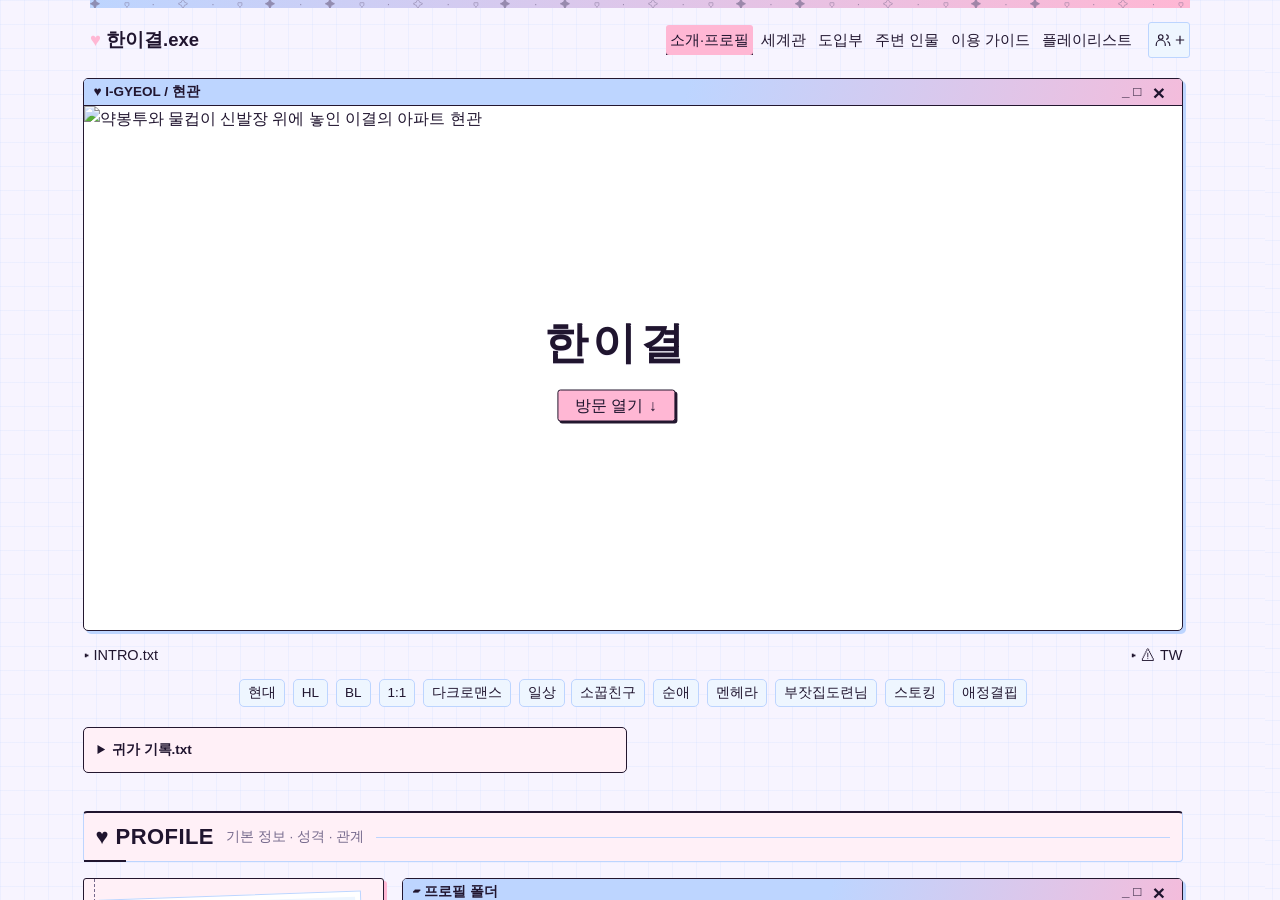
==== commit ebd6431c: "Restore blue world cards and publish latest playlist and mobile tags" ====
--- a/index.html
+++ b/index.html
@@ -14,7 +14,7 @@
 
 .tags .tag-row>span[data-ig-hover="content"]{color:var(--ink);background-color:var(--blue)}
 .tags .tag-row>span[data-tag-even][data-ig-hover="content"]{background-color:var(--pink)}
-</style><link rel="stylesheet" href="refresh-type.css?v=20261111-wide"><link rel="stylesheet" href="refresh.css?v=20261111-room-npc-intro"></head><body class="page-index"><div class="site-shell"><header><a class="brand" href="index.html"><span class="brand-heart" aria-hidden="true">♥</span> 한이결.exe</a><nav aria-label="페이지 메뉴"><a href="index.html" aria-current="page">소개·프로필</a><a href="world.html">세계관</a><a href="starts.html">도입부</a><a href="npc.html">주변 인물</a><a href="guide.html">이용 가이드</a><a href="music.html">플레이리스트</a></nav></header><main><section id="intro" class="window hero"><div class="titlebar"><span>♥ I-GYEOL / 현관</span><span class="window-controls"><span aria-hidden="true">_ □</span><button class="window-close" id="entrance-close" type="button" aria-label="현관 창 반응 보기" title="현관 창 반응 보기"><span aria-hidden="true">×</span></button></span></div><div class="scene"><img src="https://cdn.imgchest.com/files/9400716537b5.png" alt="약봉투와 물컵이 신발장 위에 놓인 이결의 아파트 현관" width="1816" height="866"><div class="hero-copy"><h1>한이결</h1><button type="button" aria-expanded="false" aria-controls="platform-choices" id="door-open"><span>방문 열기</span> <span class="door-arrow" aria-hidden="true">↓</span></button><div id="platform-choices" class="platform-reveal" role="region" aria-label="접속 플랫폼 선택" aria-hidden="true" inert><div class="platform-tray"><div class="platform-options"><a id="platform-elyn" class="platform-option" href="https://elyn.ai/characters/4eb2f936-fa54-4d45-80d9-69b835ed3809" target="_blank" rel="noopener noreferrer"><strong>엘린</strong><span>캐릭터 페이지 열기 ↗</span></a><a id="platform-nody" class="platform-option" href="https://nody.mayoube.co.kr/character/e3ac43f4-b999-419f-8f50-44261b28cfd3" target="_blank" rel="noopener noreferrer"><strong>노디</strong><span>캐릭터 페이지 열기 ↗</span></a></div></div></div></div></div></section><div class="intro-toolbar"><button type="button" id="intro-toggle" class="intro-toggle" aria-expanded="false" aria-controls="intro-copy">INTRO.txt</button><button type="button" id="tw-toggle" class="intro-toggle" aria-expanded="false" aria-controls="tw-copy">⚠ TW</button><div id="intro-copy" class="intro-panel prose" role="region" aria-labelledby="intro-toggle" hidden></div><div id="tw-copy" class="intro-panel" role="region" aria-labelledby="tw-toggle" hidden></div></div><div class="tags balanced-tags"><div class="tag-row"><span>현대</span> <span>HL</span> <span data-tag-even>BL</span> <span>1:1</span> <span data-tag-even>다크로맨스</span> <span>일상</span></div><div class="tag-row"><span data-tag-even>소꿉친구</span> <span>순애</span> <span data-tag-even>멘헤라</span> <span>부잣집도련님</span> <span data-tag-even>스토킹</span> <span>애정결핍</span></div></div>
+</style><link rel="stylesheet" href="refresh-type.css?v=20261111-wide"><link rel="stylesheet" href="refresh.css?v=20261112-mobile-two-tag-rows"></head><body class="page-index"><div class="site-shell"><header><a class="brand" href="index.html"><span class="brand-heart" aria-hidden="true">♥</span> 한이결.exe</a><nav aria-label="페이지 메뉴"><a href="index.html" aria-current="page">소개·프로필</a><a href="world.html">세계관</a><a href="starts.html">도입부</a><a href="npc.html">주변 인물</a><a href="guide.html">이용 가이드</a><a href="music.html">플레이리스트</a></nav></header><main><section id="intro" class="window hero"><div class="titlebar"><span>♥ I-GYEOL / 현관</span><span class="window-controls"><span aria-hidden="true">_ □</span><button class="window-close" id="entrance-close" type="button" aria-label="현관 창 반응 보기" title="현관 창 반응 보기"><span aria-hidden="true">×</span></button></span></div><div class="scene"><img src="https://cdn.imgchest.com/files/9400716537b5.png" alt="약봉투와 물컵이 신발장 위에 놓인 이결의 아파트 현관" width="1816" height="866"><div class="hero-copy"><h1>한이결</h1><button type="button" aria-expanded="false" aria-controls="platform-choices" id="door-open"><span>방문 열기</span> <span class="door-arrow" aria-hidden="true">↓</span></button><div id="platform-choices" class="platform-reveal" role="region" aria-label="접속 플랫폼 선택" aria-hidden="true" inert><div class="platform-tray"><div class="platform-options"><a id="platform-elyn" class="platform-option" href="https://elyn.ai/characters/4eb2f936-fa54-4d45-80d9-69b835ed3809" target="_blank" rel="noopener noreferrer"><strong>엘린</strong><span>캐릭터 페이지 열기 ↗</span></a><a id="platform-nody" class="platform-option" href="https://nody.mayoube.co.kr/character/e3ac43f4-b999-419f-8f50-44261b28cfd3" target="_blank" rel="noopener noreferrer"><strong>노디</strong><span>캐릭터 페이지 열기 ↗</span></a></div></div></div></div></div></section><div class="intro-toolbar"><button type="button" id="intro-toggle" class="intro-toggle" aria-expanded="false" aria-controls="intro-copy">INTRO.txt</button><button type="button" id="tw-toggle" class="intro-toggle" aria-expanded="false" aria-controls="tw-copy">⚠ TW</button><div id="intro-copy" class="intro-panel prose" role="region" aria-labelledby="intro-toggle" hidden></div><div id="tw-copy" class="intro-panel" role="region" aria-labelledby="tw-toggle" hidden></div></div><div class="tags balanced-tags"><div class="tag-row"><span>현대</span> <span>HL</span> <span data-tag-even>BL</span> <span>1:1</span> <span data-tag-even>다크로맨스</span> <span>일상</span></div><div class="tag-row"><span data-tag-even>소꿉친구</span> <span>순애</span> <span data-tag-even>멘헤라</span> <span>부잣집도련님</span> <span data-tag-even>스토킹</span> <span>애정결핍</span></div></div>
 <details class="arrival-note">
   <summary>귀가 기록.txt</summary>
   <dl>
--- a/refresh.css
+++ b/refresh.css
@@ -107,8 +107,18 @@
 #profile-panel :is(.profile-group-title,.profile-relation-label),.npc-note-label,.npc-trait{font-weight:400}
 
 /* Requested contrast for progression cards; parent card colors remain unchanged. */
-.page-world #world-content .world-idea-card{border:1px solid var(--ink)}
+.page-world #world-content .world-idea-card{border:1px solid var(--ink);background:var(--bluepaper)}
 /* Portraits fit their adjacent text on desktop; mobile retains its existing dimensions. */
 @media(min-width:1040px){.page-npc .npc-preview{grid-template-columns:var(--npc-portrait-column,240px) minmax(0,1fr)}.page-npc .npc-intro{align-self:start}}
 /* A faint line separates complete introduction paragraphs, not sentences. */
 .page-index #intro-copy.prose>p+p{border-top:1px solid color-mix(in srgb,var(--ink) 15%,transparent);padding-top:10px}
+
+/* Keep the two existing genre tag rows readable on mobile. */
+@media (max-width: 700px) {
+  .page-index .tags.balanced-tags { flex-direction: column; flex-wrap: nowrap; gap: 5px; }
+  .page-index .tags.balanced-tags > .tag-row { flex-wrap: nowrap; gap: 4px; }
+  .page-index .tags.balanced-tags > .tag-row > span {
+    font-size: clamp(9.5px, calc(2.85vw + .38px), 11.5px);
+    padding-inline: clamp(3px, calc(2.85vw - 6.12px), 5px);
+  }
+}
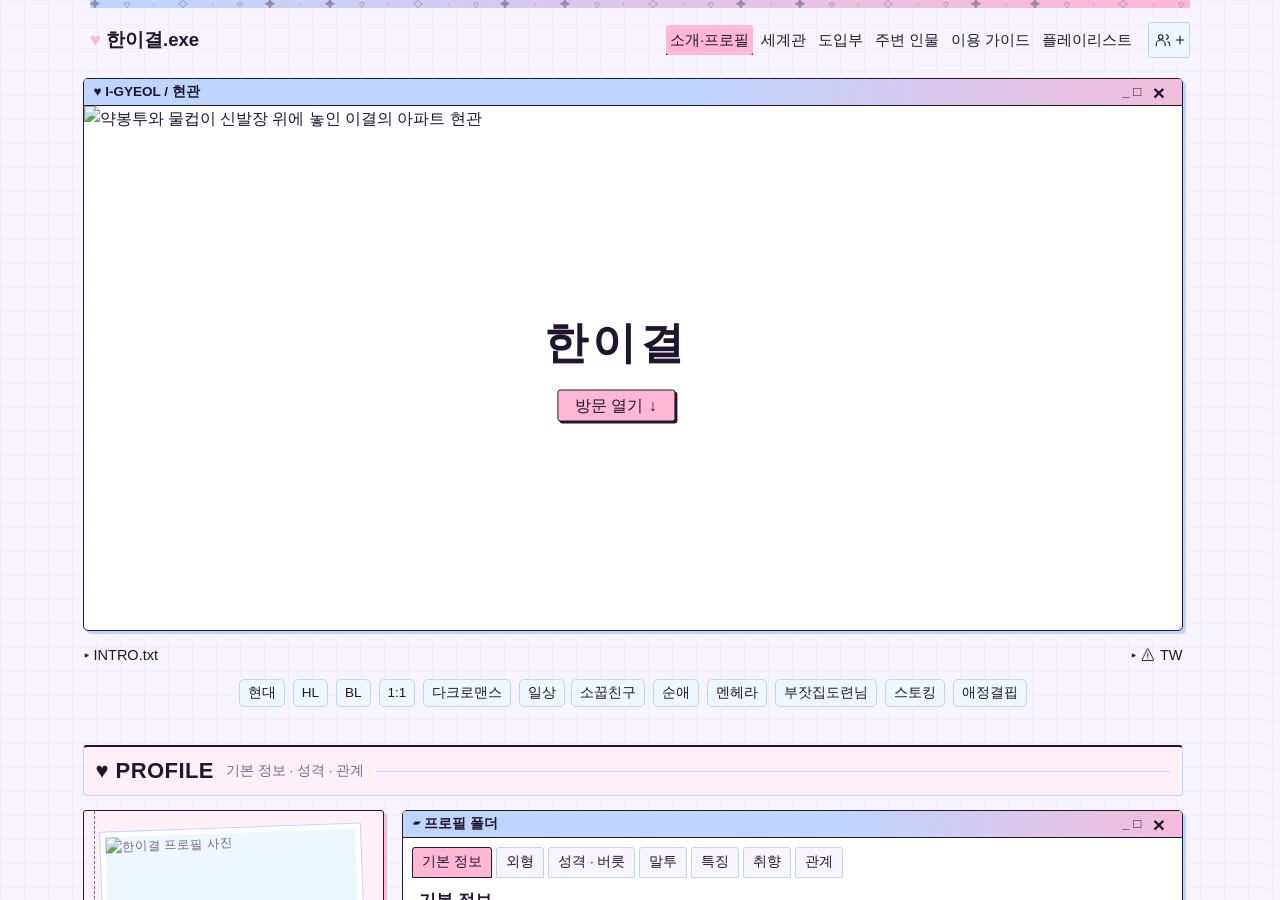
==== commit b1ae9e1a: "Align reading dialogs, section hierarchy and scene captions" ====
--- a/index.html
+++ b/index.html
@@ -1,5 +1,5 @@
 <!doctype html>
-<html lang="ko"><head><meta charset="utf-8"><meta name="viewport" content="width=device-width,initial-scale=1"><meta name="theme-color" content="#f7f4ff"><title>소개·프로필 · 한이결.exe</title><link rel="stylesheet" href="styles.css?v=20261111-ig-feedback"><link rel="stylesheet" href="motion.css?v=20261028-desktop-fast"><link rel="stylesheet" href="profile-detail.css?v=20261112-arrival-note"><link rel="preload" href="https://cdn.jsdelivr.net/gh/projectnoonnu/noonfonts_20-07@1.0/paybooc-Medium.woff" as="font" type="font/woff" crossorigin><link rel="preload" href="https://cdn.jsdelivr.net/gh/projectnoonnu/noonfonts_20-07@1.0/paybooc-Bold.woff" as="font" type="font/woff" crossorigin><link rel="preload" href="https://cdn.jsdelivr.net/gh/projectnoonnu/noonfonts_20-07@1.0/paybooc-ExtraBold.woff" as="font" type="font/woff" crossorigin><link rel="stylesheet" href="delight.css?v=20261025-touch1"><link rel="stylesheet" href="fonts.css?v=20261023f"><script defer src="content.js?v=20261111-intro"></script><script defer src="supplement.js?v=20261030-profile-prose"></script><script defer src="app.js?v=20261111-intro"></script><script defer src="guide-ui.js?v=20261111-natural-footer"></script><script defer src="character-menu.js?v=20261029-switch-home"></script><script defer src="delight.js?v=20261029-role-feedback"></script><script src="frame-shell.js?v=20261112-chapter-accents-r2"></script><link rel="stylesheet" href="frame-shell.css?v=20261102-spacing"><script defer src="image-viewer.js?v=20261030-static-entry"></script><script defer src="menu-sounds.js?v=20261030-no-header-toggle"></script><link rel="stylesheet" href="opening-preview.css?v=20261025-touch1"><script defer src="opening-previews.js?v=20261024-opening1"></script><script defer src="opening-preview.js?v=20261030-shared-image-popup"></script>
+<html lang="ko"><head><meta charset="utf-8"><meta name="viewport" content="width=device-width,initial-scale=1"><meta name="theme-color" content="#f7f4ff"><title>소개·프로필 · 한이결.exe</title><link rel="stylesheet" href="styles.css?v=20261111-ig-feedback"><link rel="stylesheet" href="motion.css?v=20261028-desktop-fast"><link rel="stylesheet" href="profile-detail.css?v=20261112-records-layout"><link rel="preload" href="https://cdn.jsdelivr.net/gh/projectnoonnu/noonfonts_20-07@1.0/paybooc-Medium.woff" as="font" type="font/woff" crossorigin><link rel="preload" href="https://cdn.jsdelivr.net/gh/projectnoonnu/noonfonts_20-07@1.0/paybooc-Bold.woff" as="font" type="font/woff" crossorigin><link rel="preload" href="https://cdn.jsdelivr.net/gh/projectnoonnu/noonfonts_20-07@1.0/paybooc-ExtraBold.woff" as="font" type="font/woff" crossorigin><link rel="stylesheet" href="delight.css?v=20261025-touch1"><link rel="stylesheet" href="fonts.css?v=20261023f"><script defer src="content.js?v=20261111-intro"></script><script defer src="supplement.js?v=20261030-profile-prose"></script><script defer src="app.js?v=20261112-records-layout"></script><script defer src="guide-ui.js?v=20261111-natural-footer"></script><script defer src="character-menu.js?v=20261029-switch-home"></script><script defer src="delight.js?v=20261029-role-feedback"></script><script src="frame-shell.js?v=20261112-chapter-accents-r2"></script><link rel="stylesheet" href="frame-shell.css?v=20261102-spacing"><script defer src="image-viewer.js?v=20261030-static-entry"></script><script defer src="menu-sounds.js?v=20261030-no-header-toggle"></script><link rel="stylesheet" href="opening-preview.css?v=20261112-fixed-opening-header"><script defer src="opening-previews.js?v=20261024-opening1"></script><script defer src="opening-preview.js?v=20261030-shared-image-popup"></script>
 <link rel="icon" type="image/svg+xml" href="favicon.svg">
 <link rel="icon" type="image/png" sizes="32x32" href="favicon-32.png">
 <link rel="shortcut icon" href="favicon.ico">
@@ -14,7 +14,8 @@
 
 .tags .tag-row>span[data-ig-hover="content"]{color:var(--ink);background-color:var(--blue)}
 .tags .tag-row>span[data-tag-even][data-ig-hover="content"]{background-color:var(--pink)}
-</style><link rel="stylesheet" href="refresh-type.css?v=20261111-wide"><link rel="stylesheet" href="refresh.css?v=20261112-mobile-two-tag-rows"></head><body class="page-index"><div class="site-shell"><header><a class="brand" href="index.html"><span class="brand-heart" aria-hidden="true">♥</span> 한이결.exe</a><nav aria-label="페이지 메뉴"><a href="index.html" aria-current="page">소개·프로필</a><a href="world.html">세계관</a><a href="starts.html">도입부</a><a href="npc.html">주변 인물</a><a href="guide.html">이용 가이드</a><a href="music.html">플레이리스트</a></nav></header><main><section id="intro" class="window hero"><div class="titlebar"><span>♥ I-GYEOL / 현관</span><span class="window-controls"><span aria-hidden="true">_ □</span><button class="window-close" id="entrance-close" type="button" aria-label="현관 창 반응 보기" title="현관 창 반응 보기"><span aria-hidden="true">×</span></button></span></div><div class="scene"><img src="https://cdn.imgchest.com/files/9400716537b5.png" alt="약봉투와 물컵이 신발장 위에 놓인 이결의 아파트 현관" width="1816" height="866"><div class="hero-copy"><h1>한이결</h1><button type="button" aria-expanded="false" aria-controls="platform-choices" id="door-open"><span>방문 열기</span> <span class="door-arrow" aria-hidden="true">↓</span></button><div id="platform-choices" class="platform-reveal" role="region" aria-label="접속 플랫폼 선택" aria-hidden="true" inert><div class="platform-tray"><div class="platform-options"><a id="platform-elyn" class="platform-option" href="https://elyn.ai/characters/4eb2f936-fa54-4d45-80d9-69b835ed3809" target="_blank" rel="noopener noreferrer"><strong>엘린</strong><span>캐릭터 페이지 열기 ↗</span></a><a id="platform-nody" class="platform-option" href="https://nody.mayoube.co.kr/character/e3ac43f4-b999-419f-8f50-44261b28cfd3" target="_blank" rel="noopener noreferrer"><strong>노디</strong><span>캐릭터 페이지 열기 ↗</span></a></div></div></div></div></div></section><div class="intro-toolbar"><button type="button" id="intro-toggle" class="intro-toggle" aria-expanded="false" aria-controls="intro-copy">INTRO.txt</button><button type="button" id="tw-toggle" class="intro-toggle" aria-expanded="false" aria-controls="tw-copy">⚠ TW</button><div id="intro-copy" class="intro-panel prose" role="region" aria-labelledby="intro-toggle" hidden></div><div id="tw-copy" class="intro-panel" role="region" aria-labelledby="tw-toggle" hidden></div></div><div class="tags balanced-tags"><div class="tag-row"><span>현대</span> <span>HL</span> <span data-tag-even>BL</span> <span>1:1</span> <span data-tag-even>다크로맨스</span> <span>일상</span></div><div class="tag-row"><span data-tag-even>소꿉친구</span> <span>순애</span> <span data-tag-even>멘헤라</span> <span>부잣집도련님</span> <span data-tag-even>스토킹</span> <span>애정결핍</span></div></div>
+</style><link rel="stylesheet" href="refresh-type.css?v=20261112-opening-scale"><link rel="stylesheet" href="refresh.css?v=20261112-mobile-two-tag-rows"></head><body class="page-index"><div class="site-shell"><header><a class="brand" href="index.html"><span class="brand-heart" aria-hidden="true">♥</span> 한이결.exe</a><nav aria-label="페이지 메뉴"><a href="index.html" aria-current="page">소개·프로필</a><a href="world.html">세계관</a><a href="starts.html">도입부</a><a href="npc.html">주변 인물</a><a href="guide.html">이용 가이드</a><a href="music.html">플레이리스트</a></nav></header><main><section id="intro" class="window hero"><div class="titlebar"><span>♥ I-GYEOL / 현관</span><span class="window-controls"><span aria-hidden="true">_ □</span><button class="window-close" id="entrance-close" type="button" aria-label="현관 창 반응 보기" title="현관 창 반응 보기"><span aria-hidden="true">×</span></button></span></div><div class="scene"><img src="https://cdn.imgchest.com/files/9400716537b5.png" alt="약봉투와 물컵이 신발장 위에 놓인 이결의 아파트 현관" width="1816" height="866"><div class="hero-copy"><h1>한이결</h1><button type="button" aria-expanded="false" aria-controls="platform-choices" id="door-open"><span>방문 열기</span> <span class="door-arrow" aria-hidden="true">↓</span></button><div id="platform-choices" class="platform-reveal" role="region" aria-label="접속 플랫폼 선택" aria-hidden="true" inert><div class="platform-tray"><div class="platform-options"><a id="platform-elyn" class="platform-option" href="https://elyn.ai/characters/4eb2f936-fa54-4d45-80d9-69b835ed3809" target="_blank" rel="noopener noreferrer"><strong>엘린</strong><span>캐릭터 페이지 열기 ↗</span></a><a id="platform-nody" class="platform-option" href="https://nody.mayoube.co.kr/character/e3ac43f4-b999-419f-8f50-44261b28cfd3" target="_blank" rel="noopener noreferrer"><strong>노디</strong><span>캐릭터 페이지 열기 ↗</span></a></div></div></div></div></div></section><div class="intro-toolbar"><button type="button" id="intro-toggle" class="intro-toggle" aria-expanded="false" aria-controls="intro-copy">INTRO.txt</button><button type="button" id="tw-toggle" class="intro-toggle" aria-expanded="false" aria-controls="tw-copy">⚠ TW</button><div id="intro-copy" class="intro-panel prose" role="region" aria-labelledby="intro-toggle" hidden></div><div id="tw-copy" class="intro-panel" role="region" aria-labelledby="tw-toggle" hidden></div></div><div class="tags balanced-tags"><div class="tag-row"><span>현대</span> <span>HL</span> <span data-tag-even>BL</span> <span>1:1</span> <span data-tag-even>다크로맨스</span> <span>일상</span></div><div class="tag-row"><span data-tag-even>소꿉친구</span> <span>순애</span> <span data-tag-even>멘헤라</span> <span>부잣집도련님</span> <span data-tag-even>스토킹</span> <span>애정결핍</span></div></div>
+<section id="profile"><div class="section-heading"><h2 id="profile-title" tabindex="-1">♥ PROFILE</h2><span>기본 정보 · 성격 · 관계</span></div><div class="profile-layout"><aside class="notebook"><figure><img id="portrait" class="portrait-slot" src="https://cdn.imgchest.com/files/3a41ff79a60e.png" alt="한이결 프로필 사진" width="832" height="1216" decoding="async" style="display:block;width:100%;height:auto"><figcaption>Han I-Gyeol <span>♡</span></figcaption></figure></aside><div class="profile-right"><div class="window profile-window"><div class="titlebar"><span>▰ 프로필 폴더</span><span class="window-controls"><span aria-hidden="true">_ □</span><button class="window-close" type="button" aria-label="프로필 창 반응 보기" title="프로필 창 반응 보기"><span aria-hidden="true">×</span></button></span></div><div id="profile-tabs" class="tabs" role="tablist" aria-label="프로필 항목"></div><div id="profile-panel" role="tabpanel" tabindex="0"></div></div><div class="records-heading">RECORDS <span>기록을 뒤집어 보세요 ↗</span></div><div id="record-list" class="records"></div>
 <details class="arrival-note">
   <summary>귀가 기록.txt</summary>
   <dl>
@@ -24,4 +25,4 @@
     <dd>답장이 며칠씩 늦어지는 주기도 메모합니다.</dd>
   </dl>
 </details>
-<section id="profile"><div class="section-heading"><h2 id="profile-title" tabindex="-1">♥ PROFILE</h2><span>기본 정보 · 성격 · 관계</span></div><div class="profile-layout"><aside class="notebook"><figure><img id="portrait" class="portrait-slot" src="https://cdn.imgchest.com/files/3a41ff79a60e.png" alt="한이결 프로필 사진" width="832" height="1216" decoding="async" style="display:block;width:100%;height:auto"><figcaption>Han I-Gyeol <span>♡</span></figcaption></figure></aside><div class="profile-right"><div class="window profile-window"><div class="titlebar"><span>▰ 프로필 폴더</span><span class="window-controls"><span aria-hidden="true">_ □</span><button class="window-close" type="button" aria-label="프로필 창 반응 보기" title="프로필 창 반응 보기"><span aria-hidden="true">×</span></button></span></div><div id="profile-tabs" class="tabs" role="tablist" aria-label="프로필 항목"></div><div id="profile-panel" role="tabpanel" tabindex="0"></div></div><div class="records-heading">RECORDS <span>기록을 뒤집어 보세요 ↗</span></div><div id="record-list" class="records"></div></div></div></section></main><footer><a href="index.html">♥ 한이결.exe</a><span>한이결 캐릭터 안내</span></footer></div></body></html>
+</div></div></section></main><footer><a href="index.html">♥ 한이결.exe</a><span>한이결 캐릭터 안내</span></footer></div></body></html>
--- a/styles.css
+++ b/styles.css
@@ -247,3 +247,21 @@
 }
 
 @media (min-width:1000px){.page-npc .npc-folders{grid-template-columns:repeat(6,minmax(0,1fr))}}
+
+/* Page titles and first-level section headings share one reading hierarchy. */
+.site-shell main > .page-masthead { padding-block: 28px 24px; margin-bottom: 32px; }
+.site-shell main > .page-masthead > h1 { margin: 8px 0 10px; padding: 0 4px 2px 0; font-size: 42px; font-weight: 800; line-height: 1.25; }
+.site-shell main > .page-masthead > span:first-child { font-size: 12.5px; letter-spacing: 3px; }
+.site-shell main > .page-masthead > p { margin-block: 4px 0; font-size: 14.5px; line-height: 1.6; }
+.site-shell main :is(#profile, #start, #npc, #playlist) > .section-heading { box-sizing: border-box; min-height: 51.6px; padding-block: 10px; margin-bottom: 14px; align-items: center; }
+.site-shell main :is(#profile, #start, #npc, #playlist) > .section-heading > h2 { font-size: 22px; font-weight: 800; line-height: 1.3; letter-spacing: .02em; }
+.site-shell main :is(#profile, #start, #npc, #playlist) > .section-heading > span:not([data-chapter-accent-line]) { font-size: 13.5px; line-height: 1.7; }
+.site-shell main :is(.page-masthead, .section-heading) > [data-chapter-accent-line] { visibility: hidden; }
+@media (max-width: 700px) {
+  .site-shell main > .page-masthead > h1 { font-size: 30px; }
+  .site-shell main > .page-masthead > span:first-child { font-size: 11.5px; }
+  .site-shell main > .page-masthead > p { font-size: 13.5px; }
+  .site-shell main :is(#profile, #start, #npc, #playlist) > .section-heading { min-height: 42.4px; padding-block: 8px; }
+  .site-shell main :is(#profile, #start, #npc, #playlist) > .section-heading > h2 { font-size: 18px; }
+  .site-shell main :is(#profile, #start, #npc, #playlist) > .section-heading > span:not([data-chapter-accent-line]) { font-size: 11.5px; line-height: 1.6; }
+}
--- a/profile-detail.css
+++ b/profile-detail.css
@@ -32,22 +32,31 @@
   #profile-panel .profile-relation{padding:12px}
 }
 
-/* A small file left between the introduction and the profile folder. */
+#record-list > .record-toggle { display: grid; grid-template-columns: minmax(0, 1fr); height: auto; min-height: 98px; word-break: keep-all; }
+#record-list > .record-toggle > :is(.record-front, .record-back) { grid-area: 1 / 1; }
+#record-list .record-front { display: flex; height: auto; gap: 3px; }
+#record-list .record-phrase { display: inline-block; }
+#record-list .record-back { display: block; align-self: center; visibility: hidden; }
+#record-list > [aria-expanded="true"] .record-front { visibility: hidden; }
+#record-list > [aria-expanded="true"] .record-back { visibility: visible; }
+
+/* A compact file beneath the related record cards. */
 .arrival-note {
-  width: min(100%, 34rem);
-  margin: 0 0 20px;
+  width: fit-content;
+  max-width: min(100%, 34rem);
+  margin: 8px 0 0;
   border: 1px solid var(--edge);
   border-radius: 5px;
   background: var(--pinkpaper);
   color: var(--ink);
 }
 .arrival-note > summary {
-  min-height: 44px;
-  padding: 11px 14px;
+  min-height: 32px;
+  padding: 5px 9px;
   border-radius: 4px;
-  font-size: 13.5px;
-  font-weight: 700;
-  line-height: 22px;
+  font-size: 11.5px;
+  font-weight: 600;
+  line-height: 20px;
   cursor: pointer;
 }
 .arrival-note > summary::marker { color: var(--ink); }
--- a/opening-preview.css
+++ b/opening-preview.css
@@ -6,19 +6,34 @@
 .site-shell .ig-opening-card > .ig-opening-photo-button:is([data-ig-hover]) { background: transparent; }@media (hover:hover) and (pointer:fine){.site-shell .ig-opening-card > .ig-opening-photo-button:is(:hover) { background: transparent; }}@media (hover:none),(pointer:coarse),(pointer:none){.site-shell .ig-opening-card > .ig-opening-photo-button:is(:active) { background: transparent; }}
 .ig-opening-card .ig-opening-photo-button:focus-visible { outline: 2px solid var(--ink); outline-offset: -4px; }
 .page-starts .ig-opening-card:last-child .ig-opening-photo-button { inset: 0 0 0 auto; width: 39%; height: 100%; }
-.ig-opening-preview { box-sizing: border-box; width: min(770px, calc(100% - 32px)); max-height: calc(100dvh - 32px); margin: auto; padding: clamp(20px, 4vw, 36px); border: 1px solid var(--blue); border-radius: 5px; background: var(--bg); color: var(--ink); font: inherit; overflow-y: auto; scrollbar-color: var(--pink) var(--bluepaper); }
+.ig-opening-preview { box-sizing: border-box; width: min(770px, calc(100% - 32px)); max-height: calc(100dvh - 32px); margin: auto; --opening-inset: clamp(20px, 4vw, 36px); padding: 0; border: 1px solid var(--blue); border-radius: 5px; background: var(--bg); color: var(--ink); font: inherit; overflow: hidden; scrollbar-color: var(--pink) var(--bluepaper); }
 .ig-opening-preview::backdrop { background: rgba(32,21,47,.7); }
-.ig-opening-preview-head { display: flex; align-items: flex-start; flex-wrap: nowrap; gap: 16px; margin: 0 0 24px; padding: 0; }
+.ig-opening-preview[open] { display: flex; flex-direction: column; }
+.ig-opening-preview-head { display: flex; flex: none; align-items: center; gap: 8px; margin: 0; padding: 8px 6px 8px var(--opening-inset); border-bottom: 1px solid var(--blue); }
+.ig-opening-preview-content { min-height: 0; padding: 12px var(--opening-inset) var(--opening-inset); overflow-y: auto; overscroll-behavior: contain; }
 .ig-opening-preview-head h2 { flex: 1; margin: 0; font-size: 22px; line-height: 1.5; }
-.ig-opening-preview-close { flex: none; width: 44px; min-height: 44px; padding: 0; background: var(--pinkpaper); font: inherit; font-size: 24px; line-height: 1; }
-@media (hover:hover) and (pointer:fine){.ig-opening-preview-close:hover { background: var(--pink); color: var(--ink); }}@media (hover:none),(pointer:coarse),(pointer:none){.ig-opening-preview-close:active { background: var(--pink); color: var(--ink); }}
+.ig-opening-preview-close:focus-visible { outline: 1px solid var(--blue); outline-offset: 1px; }
+.ig-opening-preview-close { flex: none; width: 44px; height: 44px; padding: 0; background: var(--opening-close-fill, var(--pinkpaper)); font: inherit; font-size: 22px; line-height: 1; }
+@media (hover:hover) and (pointer:fine){.ig-opening-preview-close:hover { --opening-close-fill: var(--pink); color: var(--ink); }}
+@media (hover:none),(pointer:coarse),(pointer:none){.ig-opening-preview-close:active { --opening-close-fill: var(--pink); color: var(--ink); }}
 .ig-opening-preview-prose { max-width: 75ch; white-space: pre-wrap; overflow-wrap: anywhere; word-break: keep-all; font-size: 16px; line-height: 1.9; }
 .ig-opening-user { padding: 0 .12em; background: #e9dcff; color: inherit; font-weight: inherit; border-radius: 2px; text-decoration: none; box-decoration-break: clone; -webkit-box-decoration-break: clone; }
 .ig-opening-photo-preview { width: min(1020px, calc(100% - 32px)); }
 .ig-opening-photo-crop { width: 100%; aspect-ratio: 3 / 2; background-size: 200% 400%; background-repeat: no-repeat; }
 @media(hover:hover)  and (pointer:fine){ .ig-opening-card:hover { background-color: var(--pinkpaper); color: var(--ink); } .ig-opening-card:nth-child(even):hover { background-color: var(--bluepaper); } }@media (hover:none),(pointer:coarse),(pointer:none){.ig-opening-card:active { background-color: var(--pinkpaper); color: var(--ink); }.ig-opening-card:nth-child(even):active { background-color: var(--bluepaper); }}
 @media(max-width:700px) { .page-starts .ig-opening-card:last-child .ig-opening-photo-button { width: 47%; } }
-@media(max-width:600px) { .ig-opening-preview { width: calc(100% - 20px); max-height: calc(100dvh - 20px); padding: 20px; } }
+@media(max-width:700px) {
+  .ig-opening-preview { --opening-inset: 16px; }
+  .ig-opening-preview-head { padding: 5px 2px 5px var(--opening-inset); }
+  .ig-opening-preview-content { padding-top: 9px; }
+  .ig-opening-preview-head h2 { font-size: 18px; }
+  .ig-opening-preview-close { position: relative; isolation: isolate; border-color: transparent; background: transparent; font-size: 18px; }
+  .ig-opening-preview-close::before { content: ""; position: absolute; inset: 5px; z-index: -1; border: 1px solid var(--edge); border-radius: inherit; background: var(--opening-close-fill, var(--pinkpaper)); }
+  .ig-opening-preview-close:focus-visible { outline: none; }
+  .ig-opening-preview-close:focus-visible::before { outline: 1px solid var(--blue); outline-offset: 1px; }
+  .ig-opening-preview-prose { font-size: 14px; line-height: 1.8; }
+}
+@media(max-width:600px) { .ig-opening-preview { width: calc(100% - 20px); max-height: calc(100dvh - 20px); } }
 
 .ig-opening-component { display:block; width:100%; min-height:160px; height:640px; border:0; margin:12px 0; }
 
@@ -26,3 +41,20 @@
 .page-starts .ig-opening-card > .ig-opening-preview-button:is(:focus-visible){background:var(--pink);border-color:var(--pink);color:var(--ink)}@media (hover:hover) and (pointer:fine){.page-starts .ig-opening-card > .ig-opening-preview-button:is(:hover){background:var(--pink);border-color:var(--pink);color:var(--ink)}}@media (hover:none),(pointer:coarse),(pointer:none){.page-starts .ig-opening-card > .ig-opening-preview-button:is(:active){background:var(--pink);border-color:var(--pink);color:var(--ink)}}
 
 @media(max-width:700px){.page-starts .ig-opening-card > .ig-opening-preview-button{top:10px;right:10px}}
+
+/* Give image-led scene cards an evenly inset title, divider, and description. */
+.page-starts #opening-list > .opening-card { --scene-line: var(--blue); --scene-inset: 12px; gap: 0; }
+.page-starts #opening-list > .opening-card:is(:nth-child(4n+2), :nth-child(4n+3)):not(:last-child) { --scene-line: var(--pink); }
+.page-starts #opening-list > .opening-card:not(:last-child) { display: grid; grid-template-columns: minmax(0, 1fr); justify-content: stretch; align-content: start; height: auto; padding: 0 var(--scene-inset) var(--scene-inset); }
+.page-starts #opening-list > .opening-card:not(:last-child)::before { position: relative; inset: auto; width: calc(100% + 2 * var(--scene-inset)); margin-inline: calc(-1 * var(--scene-inset)); }
+.page-starts #opening-list > .opening-card:not(:last-child) > small { position: absolute; top: var(--scene-inset); left: var(--scene-inset); margin: 0; }
+.page-starts #opening-list > .opening-card:not(:last-child) > b { margin-top: var(--scene-inset); }
+.page-starts #opening-list > .opening-card > :is(b, .hint) { min-width: 0; word-break: keep-all; }
+.page-starts #opening-list > .opening-card > .hint { box-sizing: border-box; width: 100%; margin-top: 5px; padding-top: 5px; border-top: 1px solid var(--scene-line); }
+.page-starts #opening-list > .opening-card:not(:last-child) > .ig-opening-photo-button { height: auto; aspect-ratio: 3 / 2; }
+@media (max-width: 700px) { .page-starts #opening-list > .opening-card { --scene-inset: 10px; } }
+@media (max-width: 375px) {
+  .page-starts #opening-list > .opening-card:not(:last-child) > .hint { min-height: calc(3.2em + 6px); }
+  .page-starts #opening-list > .opening-card:not(:last-child) > small { left: 4px; padding-inline: 4px; }
+  .page-starts #opening-list > .opening-card:not(:last-child) > .ig-opening-preview-button { right: 4px; }
+}
--- a/refresh-type.css
+++ b/refresh-type.css
@@ -427,19 +427,6 @@
 .ig-image-close{font-size:12.5px}
 .ig-image-close{font-size:25.5px}
 }
-/* opening-preview.css */
-@media(min-width:701px){
-.ig-opening-preview-head h2{font-size:27.5px}
-.ig-opening-preview-close{font-size:31px}
-.ig-opening-preview-prose{font-size:18.5px}
-.page-starts .ig-opening-card > .ig-opening-preview-button{font-size:12.5px}
-}
-@media(max-width:700px){
-.ig-opening-preview-head h2{font-size:23.5px}
-.ig-opening-preview-close{font-size:25.5px}
-.ig-opening-preview-prose{font-size:17px}
-.page-starts .ig-opening-card > .ig-opening-preview-button{font-size:11.5px}
-}
 /* index.html */
 @container tag-list (max-width:440px){#intro .balanced-tags>.tag-row>.kw-chip{font-size:12.5px}}
 @container tag-list (max-width:320px){#intro .balanced-tags>.tag-row>.kw-chip{font-size:12px}}
--- a/refresh.css
+++ b/refresh.css
@@ -84,7 +84,8 @@
 
 /* Inside world cards, subheadings use plain bold text rather than a second label box. */
 /* Original world label boxes are retained; only their text weight changes. */
-.page-world .world-card h4,.page-world .world-idea-card h4{font-weight:400;background:var(--white)}
+.page-world .world-card h4{font-weight:400;background:var(--white)}
+.page-world .world-idea-card > h4{font-weight:400;background:var(--bluepaper);outline:1px solid var(--blue)}
 
 /* Width derived from the existing RECORDS bottom and the uncropped portrait ratio. */
 @media(min-width:1040px){
@@ -107,7 +108,7 @@
 #profile-panel :is(.profile-group-title,.profile-relation-label),.npc-note-label,.npc-trait{font-weight:400}
 
 /* Requested contrast for progression cards; parent card colors remain unchanged. */
-.page-world #world-content .world-idea-card{border:1px solid var(--ink);background:var(--bluepaper)}
+.page-world #world-content .world-idea-card{border:1px solid var(--ink)}
 /* Portraits fit their adjacent text on desktop; mobile retains its existing dimensions. */
 @media(min-width:1040px){.page-npc .npc-preview{grid-template-columns:var(--npc-portrait-column,240px) minmax(0,1fr)}.page-npc .npc-intro{align-self:start}}
 /* A faint line separates complete introduction paragraphs, not sentences. */
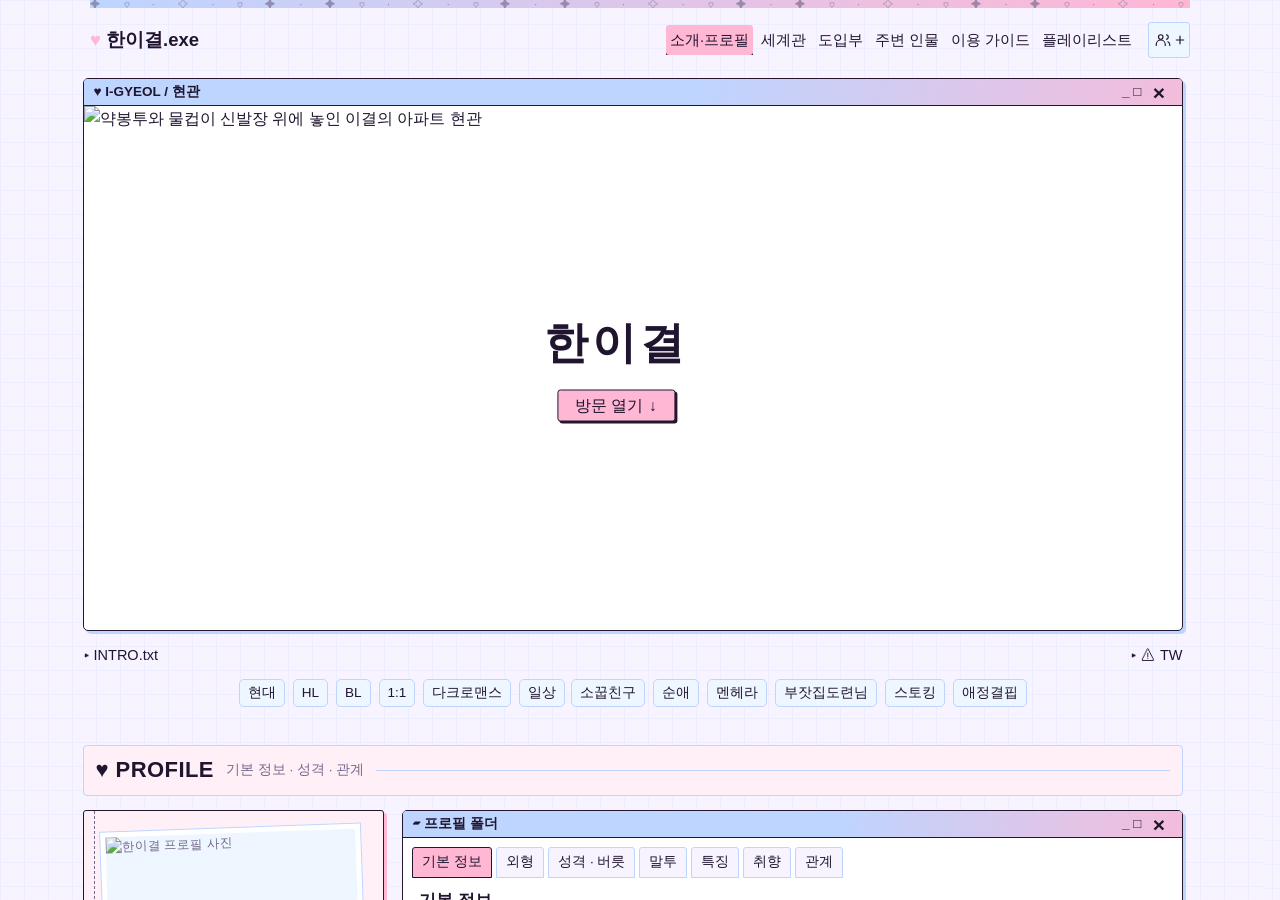
==== commit 6dc73d4e: "Replace portraits with metadata-scrubbed images" ====
--- a/index.html
+++ b/index.html
@@ -15,7 +15,7 @@
 .tags .tag-row>span[data-ig-hover="content"]{color:var(--ink);background-color:var(--blue)}
 .tags .tag-row>span[data-tag-even][data-ig-hover="content"]{background-color:var(--pink)}
 </style><link rel="stylesheet" href="refresh-type.css?v=20261112-opening-scale"><link rel="stylesheet" href="refresh.css?v=20261112-mobile-two-tag-rows"></head><body class="page-index"><div class="site-shell"><header><a class="brand" href="index.html"><span class="brand-heart" aria-hidden="true">♥</span> 한이결.exe</a><nav aria-label="페이지 메뉴"><a href="index.html" aria-current="page">소개·프로필</a><a href="world.html">세계관</a><a href="starts.html">도입부</a><a href="npc.html">주변 인물</a><a href="guide.html">이용 가이드</a><a href="music.html">플레이리스트</a></nav></header><main><section id="intro" class="window hero"><div class="titlebar"><span>♥ I-GYEOL / 현관</span><span class="window-controls"><span aria-hidden="true">_ □</span><button class="window-close" id="entrance-close" type="button" aria-label="현관 창 반응 보기" title="현관 창 반응 보기"><span aria-hidden="true">×</span></button></span></div><div class="scene"><img src="https://cdn.imgchest.com/files/9400716537b5.png" alt="약봉투와 물컵이 신발장 위에 놓인 이결의 아파트 현관" width="1816" height="866"><div class="hero-copy"><h1>한이결</h1><button type="button" aria-expanded="false" aria-controls="platform-choices" id="door-open"><span>방문 열기</span> <span class="door-arrow" aria-hidden="true">↓</span></button><div id="platform-choices" class="platform-reveal" role="region" aria-label="접속 플랫폼 선택" aria-hidden="true" inert><div class="platform-tray"><div class="platform-options"><a id="platform-elyn" class="platform-option" href="https://elyn.ai/characters/4eb2f936-fa54-4d45-80d9-69b835ed3809" target="_blank" rel="noopener noreferrer"><strong>엘린</strong><span>캐릭터 페이지 열기 ↗</span></a><a id="platform-nody" class="platform-option" href="https://nody.mayoube.co.kr/character/e3ac43f4-b999-419f-8f50-44261b28cfd3" target="_blank" rel="noopener noreferrer"><strong>노디</strong><span>캐릭터 페이지 열기 ↗</span></a></div></div></div></div></div></section><div class="intro-toolbar"><button type="button" id="intro-toggle" class="intro-toggle" aria-expanded="false" aria-controls="intro-copy">INTRO.txt</button><button type="button" id="tw-toggle" class="intro-toggle" aria-expanded="false" aria-controls="tw-copy">⚠ TW</button><div id="intro-copy" class="intro-panel prose" role="region" aria-labelledby="intro-toggle" hidden></div><div id="tw-copy" class="intro-panel" role="region" aria-labelledby="tw-toggle" hidden></div></div><div class="tags balanced-tags"><div class="tag-row"><span>현대</span> <span>HL</span> <span data-tag-even>BL</span> <span>1:1</span> <span data-tag-even>다크로맨스</span> <span>일상</span></div><div class="tag-row"><span data-tag-even>소꿉친구</span> <span>순애</span> <span data-tag-even>멘헤라</span> <span>부잣집도련님</span> <span data-tag-even>스토킹</span> <span>애정결핍</span></div></div>
-<section id="profile"><div class="section-heading"><h2 id="profile-title" tabindex="-1">♥ PROFILE</h2><span>기본 정보 · 성격 · 관계</span></div><div class="profile-layout"><aside class="notebook"><figure><img id="portrait" class="portrait-slot" src="https://cdn.imgchest.com/files/3a41ff79a60e.png" alt="한이결 프로필 사진" width="832" height="1216" decoding="async" style="display:block;width:100%;height:auto"><figcaption>Han I-Gyeol <span>♡</span></figcaption></figure></aside><div class="profile-right"><div class="window profile-window"><div class="titlebar"><span>▰ 프로필 폴더</span><span class="window-controls"><span aria-hidden="true">_ □</span><button class="window-close" type="button" aria-label="프로필 창 반응 보기" title="프로필 창 반응 보기"><span aria-hidden="true">×</span></button></span></div><div id="profile-tabs" class="tabs" role="tablist" aria-label="프로필 항목"></div><div id="profile-panel" role="tabpanel" tabindex="0"></div></div><div class="records-heading">RECORDS <span>기록을 뒤집어 보세요 ↗</span></div><div id="record-list" class="records"></div>
+<section id="profile"><div class="section-heading"><h2 id="profile-title" tabindex="-1">♥ PROFILE</h2><span>기본 정보 · 성격 · 관계</span></div><div class="profile-layout"><aside class="notebook"><figure><img id="portrait" class="portrait-slot" src="https://cdn.imgchest.com/files/ace84149733c.png" alt="한이결 프로필 사진" width="832" height="1216" decoding="async" style="display:block;width:100%;height:auto"><figcaption>Han I-Gyeol <span>♡</span></figcaption></figure></aside><div class="profile-right"><div class="window profile-window"><div class="titlebar"><span>▰ 프로필 폴더</span><span class="window-controls"><span aria-hidden="true">_ □</span><button class="window-close" type="button" aria-label="프로필 창 반응 보기" title="프로필 창 반응 보기"><span aria-hidden="true">×</span></button></span></div><div id="profile-tabs" class="tabs" role="tablist" aria-label="프로필 항목"></div><div id="profile-panel" role="tabpanel" tabindex="0"></div></div><div class="records-heading">RECORDS <span>기록을 뒤집어 보세요 ↗</span></div><div id="record-list" class="records"></div>
 <details class="arrival-note">
   <summary>귀가 기록.txt</summary>
   <dl>
--- a/styles.css
+++ b/styles.css
@@ -142,7 +142,8 @@
 .page-index main{padding-top:var(--ig-page-start-gap)}
 
 /* Record backs keep their original copy and gain a small matching document motif. */
-#record-list > .record-toggle{container-type:inline-size}
+#record-list > .record-toggle{container-type:inline-size;border-color:var(--blue)}
+#record-list > .record-toggle:nth-child(2){border-color:var(--pink)}
 #record-list .record-back{position:relative}
 #record-list .record-art{display:none;position:absolute;right:0;top:50%;width:24px;height:31.2px;transform:translateY(-50%);color:var(--muted);pointer-events:none}
 #record-list .record-art-accent{stroke:var(--blue)}
@@ -253,7 +254,7 @@
 .site-shell main > .page-masthead > h1 { margin: 8px 0 10px; padding: 0 4px 2px 0; font-size: 42px; font-weight: 800; line-height: 1.25; }
 .site-shell main > .page-masthead > span:first-child { font-size: 12.5px; letter-spacing: 3px; }
 .site-shell main > .page-masthead > p { margin-block: 4px 0; font-size: 14.5px; line-height: 1.6; }
-.site-shell main :is(#profile, #start, #npc, #playlist) > .section-heading { box-sizing: border-box; min-height: 51.6px; padding-block: 10px; margin-bottom: 14px; align-items: center; }
+.site-shell main :is(#profile, #start, #npc, #playlist) > .section-heading { box-sizing: border-box; min-height: 51.6px; padding-block: 10px; margin-bottom: 14px; align-items: center; border-top: 1px solid var(--blue); }
 .site-shell main :is(#profile, #start, #npc, #playlist) > .section-heading > h2 { font-size: 22px; font-weight: 800; line-height: 1.3; letter-spacing: .02em; }
 .site-shell main :is(#profile, #start, #npc, #playlist) > .section-heading > span:not([data-chapter-accent-line]) { font-size: 13.5px; line-height: 1.7; }
 .site-shell main :is(.page-masthead, .section-heading) > [data-chapter-accent-line] { visibility: hidden; }
--- a/profile-detail.css
+++ b/profile-detail.css
@@ -7,20 +7,15 @@
 #profile-panel .profile-fact dt{flex-shrink:0;margin:0;color:#75698c;font-size:12px;font-weight:500;line-height:1.8}
 #profile-panel .profile-fact dd{min-width:0;margin:0;color:#20152f;font-size:12px;font-weight:500;line-height:1.8}
 #profile-panel .profile-detail-groups{display:grid;gap:12px}
-#profile-panel .profile-detail-lines{display:grid;gap:7px;list-style:none;padding:0;margin:0}
-#profile-panel .profile-detail-line{margin:0;padding:5px 11px;border:1px solid #bdd5ff;border-radius:4px;background:#eef6ff}
+#profile-panel .profile-detail-lines{display:grid;gap:0;list-style:none;padding:0;margin:0}
+#profile-panel .profile-detail-line{margin:0;padding:5px 11px;border:1px solid #bdd5ff;border-bottom:0;border-radius:0;background:#eef6ff}
 #profile-panel .profile-detail-line:nth-child(even){border-color:#ffb7d4;background:#fff0f7}
 #profile-panel .profile-group-title{display:table;margin:0 0 8px;padding:2px 10px;border:1px solid #7eb3ff;border-radius:3px;background:#bdd5ff;color:#23172f;font-size:12px;font-weight:800;line-height:1.6}
 #profile-panel .profile-detail-group:nth-child(even) .profile-group-title{border-color:#ff7eb3;background:#ffb7d4}
-#profile-panel .profile-detail-group .profile-detail-line{padding:7px 10px;border:0;border-bottom:1px solid #bdd5ff;border-radius:0;background:transparent}
-#profile-panel .profile-detail-group .profile-detail-line:nth-child(even){border-bottom-color:#ffb7d4}
-#profile-panel .profile-detail-group{padding:11px;border:1px solid #bdd5ff;border-radius:5px;background:#eef6ff}
-#profile-panel .profile-detail-group:nth-child(even){border-color:#ffb7d4;background:#fff0f7}
-#profile-panel .profile-detail--4 .profile-detail-lines{gap:0}
-#profile-panel .profile-detail--4 .profile-detail-line{border-radius:0;border-bottom:0}
-#profile-panel .profile-detail--4 .profile-detail-line:first-child{border-radius:5px 5px 0 0}
-#profile-panel .profile-detail--4 .profile-detail-line:last-child{border-bottom:1px solid #bdd5ff;border-radius:0 0 5px 5px}
-#profile-panel .profile-relation{padding:14px 16px;border:1px solid #ffb7d4;border-radius:5px;background:#fff0f7}
+#profile-panel .profile-detail-line:first-child{border-radius:5px 5px 0 0}
+#profile-panel .profile-detail-line:last-child{border-bottom:1px solid #bdd5ff;border-radius:0 0 5px 5px}
+#profile-panel .profile-detail-line:only-child{border-radius:5px}
+#profile-panel .profile-relation{padding:5px 11px;border:1px solid #bdd5ff;border-radius:5px;background:#eef6ff}
 #profile-panel .profile-relation-label{display:table;margin:0 0 10px;padding:2px 9px;border:1px solid #7eb3ff;border-radius:3px;background:#bdd5ff;color:#23172f;font-size:11px;font-weight:700}
 #profile-panel .profile-relation-copy{margin:0;color:#20152f;font-size:12px;font-weight:500;line-height:1.8}
 @media(max-width:430px){
@@ -28,8 +23,7 @@
   #profile-panel .profile-facts{gap:6px}
   #profile-panel .profile-fact{padding:7px 8px}
   #profile-panel .profile-detail-line{padding:8px}
-  #profile-panel .profile-detail-group{padding:9px}
-  #profile-panel .profile-relation{padding:12px}
+  #profile-panel .profile-relation{padding:8px}
 }
 
 #record-list > .record-toggle { display: grid; grid-template-columns: minmax(0, 1fr); height: auto; min-height: 98px; word-break: keep-all; }
